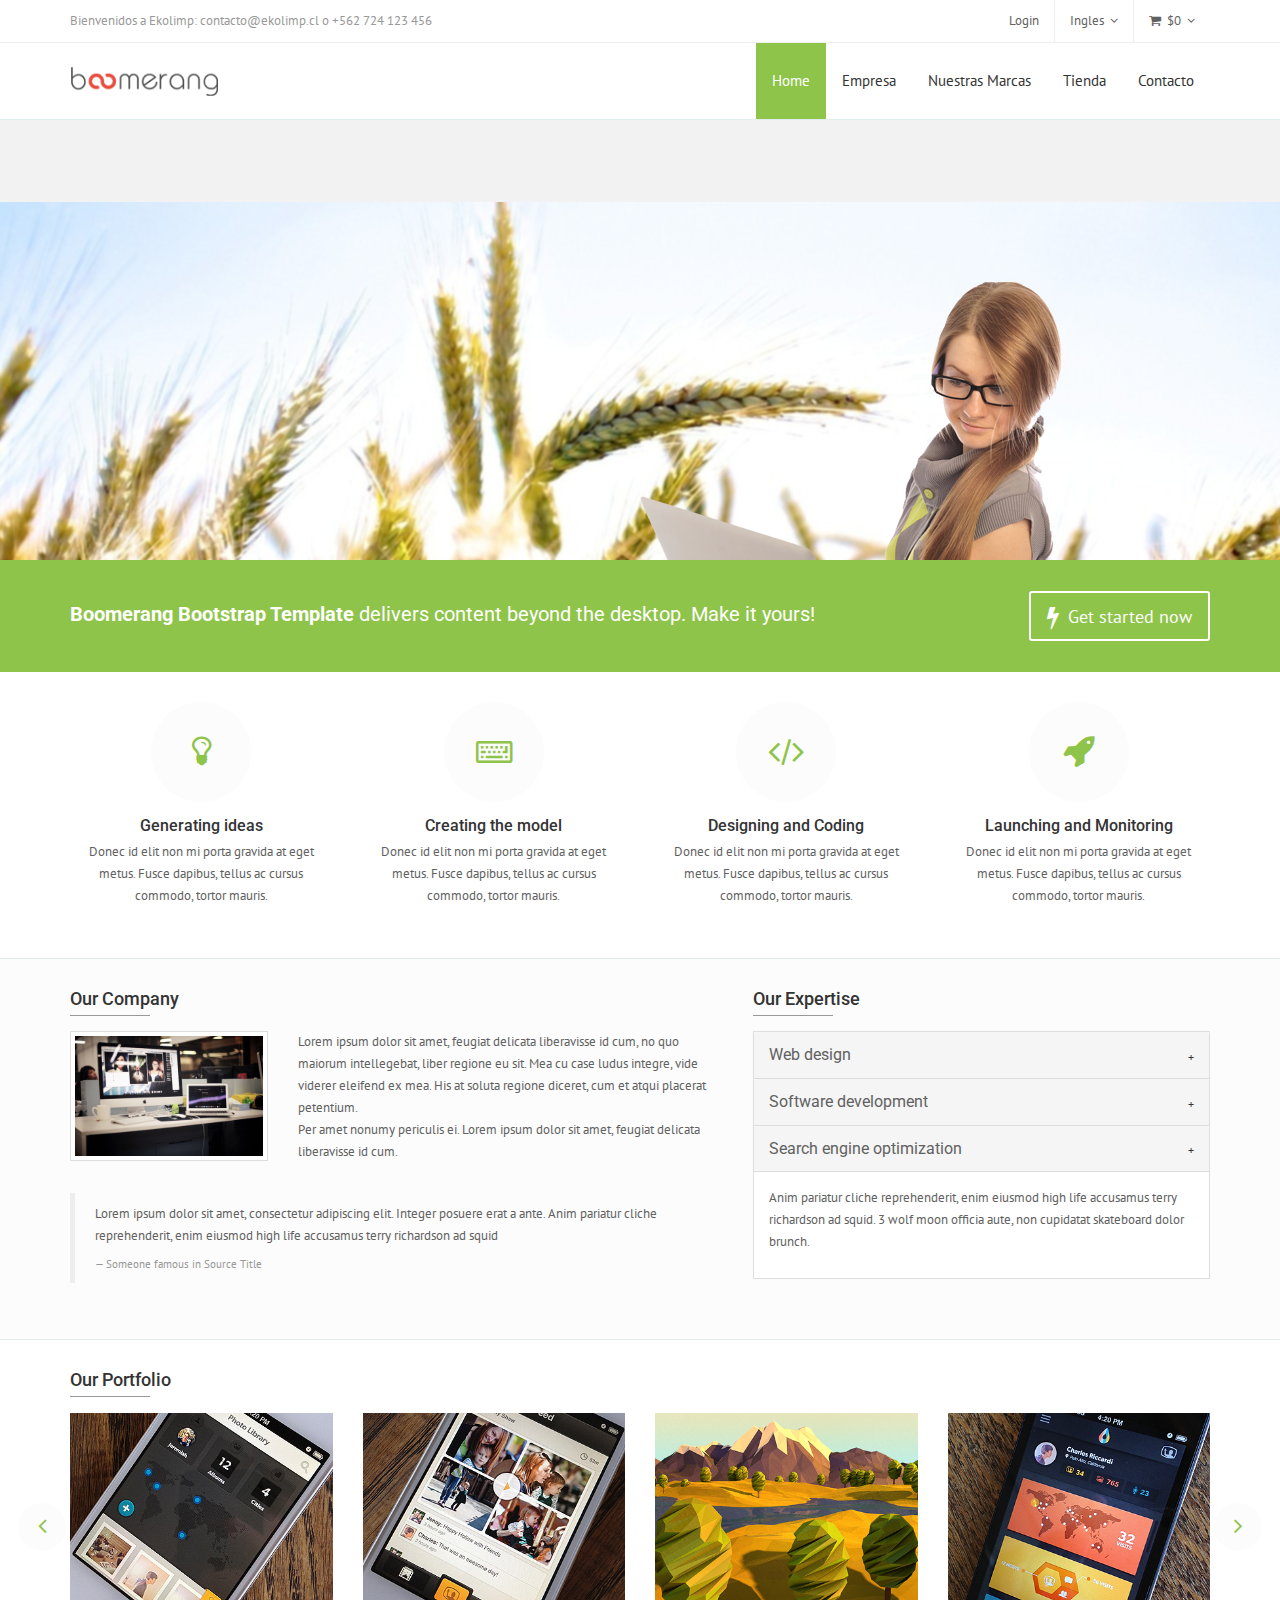
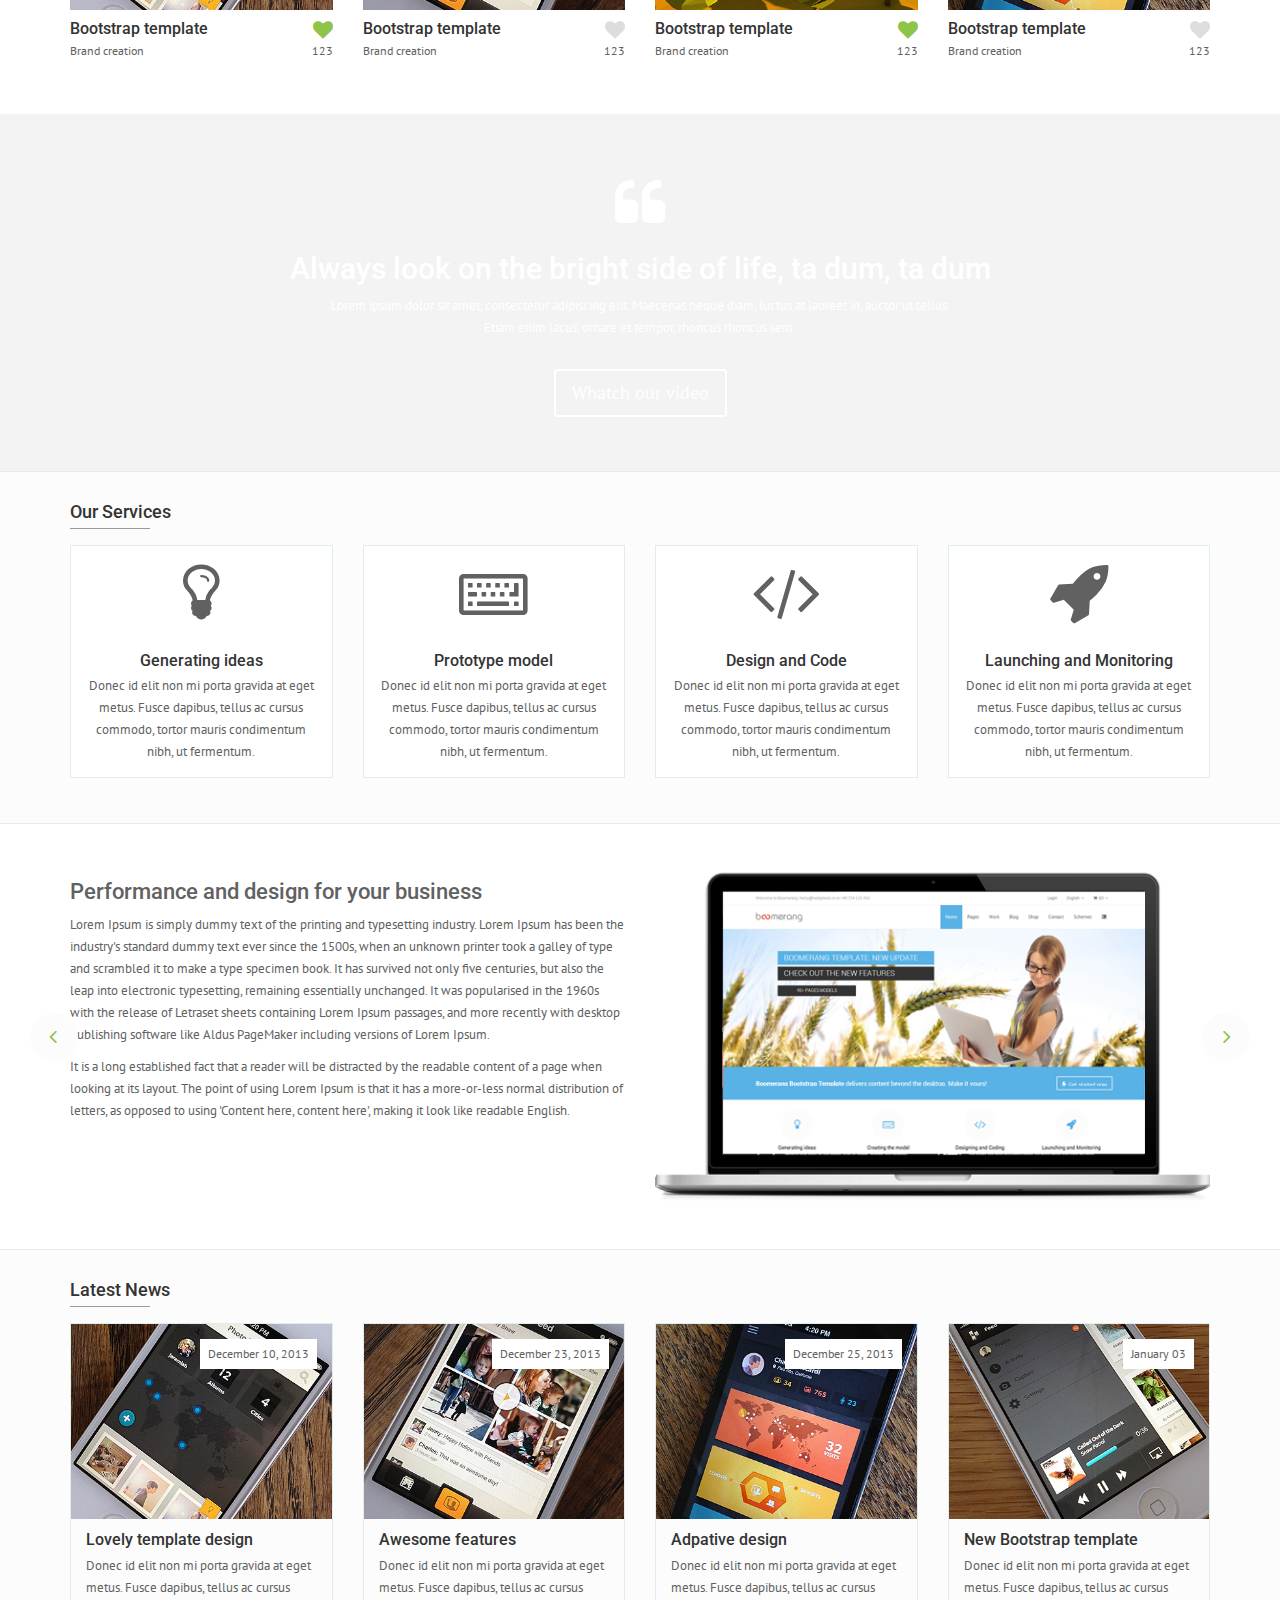
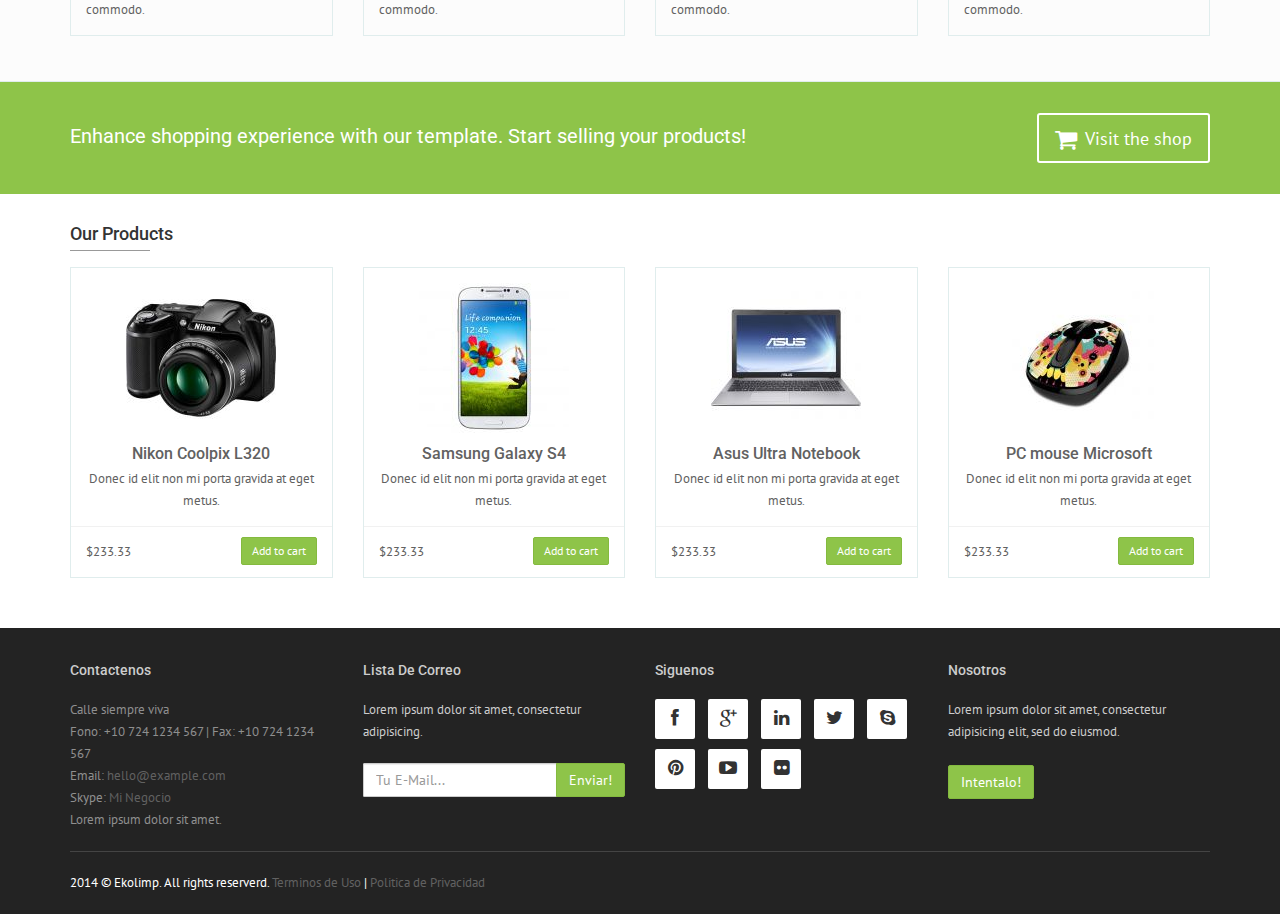
==== index.html @ 81e18686 "Correccion en la estructura de Menus" ====
<!DOCTYPE html>
<html>
<head>
	<meta charset="utf-8">
    <title>Ekolimp Chile</title>
    <meta name="viewport" content="width=device-width, initial-scale=1.0">

    <!-- Required -->
    <link href="css/global-style.css" rel="stylesheet" type="text/css" media="screen">
<link rel="icon" href="images/favicon.png" type="image/png">
<link href="assets/fraction/fractionslider.css" rel="stylesheet" type="text/css" media="screen">

</head>
<body>

<div class="wrapper">
	<div class="top-header">
	<div class="container">
        <div class="row">
            <div class="col-sm-12">
            	<span class="aux-text hidden-xs">
                    Bienvenidos a Ekolimp: contacto@ekolimp.cl o +562 724 123 456
                </span>
            	<nav class="top-header-menu">
                    <ul class="menu">
                        <li><a href="sign-in.html">Login</a></li>
                        <li class="aux-languages dropdown"><a href="#"><span class="language name">Ingles</span></a>
                            <ul id="auxLanguages" class="sub-menu">
                                <li><a href="#"><span class="language">Aleman</span></a></li>
                                <li><span class="language language-active">Ingles</span></li>
                                <li><a href="#"><span class="language">Griego</span></a></li>
                                <li><a href="#"><span class="language">Español</span></a></li>
                            </ul>
                        </li>
                        <li class="shopping-cart dropdown">
                            <a href="#" title="View your shopping cart"><i class="fa fa-shopping-cart"></i><span class="amount">&#36;0</span></a>

                            <ul class="sub-menu">
                                <li>
                                    <div class="dropdown-cart">
                                        <span class="cart-items">Tienes <strong>3</strong> elementos en tu carro</span>
                                        <table class="table table-cart">
                                            <tbody>
                                                <tr>
                                                    <th colspan="2">Producto</th>
                                                    <th class="text-center">Cantidad</th>
                                                    <th>Total</th>
                                                </tr>

                                                <tr>
                                                    <td><img src="images/prv/product-3.png" class="img-center" alt=""></td>
                                                    <td><a href="">Asus Ultra Notebook</a></td>
                                                    <td class="text-center">2</td>
                                                    <td>$600.990</td>
                                                </tr>
                                                <tr>
                                                    <td><img src="images/prv/product-2.png" class="img-center" alt=""></td>
                                                    <td><a href="">Mouse Microsoft</a></td>
                                                    <td class="text-center">3</td>
                                                    <td>$6.009</td>
                                                </tr>
                                                <tr>
                                                    <td><img src="images/prv/product-4.png" class="img-center" alt=""></td>
                                                    <td><a href="">Samsung Galaxy S4</a></td>
                                                    <td class="text-center">1</td>
                                                    <td>$3.009</td>
                                                </tr>
                                            </tbody>
                                        </table>
                                        <div class="row">
                                            <div class="col-md-6">
                                                <a href="shop-cart.html" class="btn btn-xs btn-three">Editar Carro</a>
                                            </div>
                                            <div class="col-md-6">
                                                <a href="#" class="btn btn-xs btn-two pull-right">Terminar Compra</a>
                                                <span class="clearfix"></span>
                                            </div>
                                        </div>
                                    </div>
                                </li>
                            </ul>
                        </li>
                    </ul>
				</nav>
            </div>
        </div>
    </div>
</div>

<header>
    <div class="navbar navbar-white" role="navigation">
        <div class="container">
            <div class="navbar-header">
            	<button type="button" class="navbar-toggle navbar-toggle-aside-menu">
                    <i class="fa fa-outdent icon-custom"></i>
                </button>
                <button type="button" class="navbar-toggle" data-toggle="collapse" data-target=".navbar-collapse">
                    <span class="sr-only">Toggle navigation</span>
                    <span class="icon-bar"></span>
                    <span class="icon-bar"></span>
                    <span class="icon-bar"></span>
                </button>
                <a class="navbar-brand" href="index.html">
                	<img src="images/boomerang-logo.png" alt="Boomerang Bootstrap Template Logo">
                </a>
            </div>
            <div class="navbar-collapse collapse">
                <ul class="nav navbar-nav navbar-right">
                	<li class="active">
                    	<a href="#">Home</a>
                        <!-- <ul class="dropdown-menu">
                            <li><a href="index.html">Homepage: Landing</a></li>
                            <li><a href="index2.html">Homepage: Classic</a></li>
                            <li><a href="shop-home.html">Homepage: Shop</a></li>
                        </ul> -->
                	</li>
                    <li class="dropdown">
                    	<a href="about2.html" class="dropdown-toggle" data-hover="dropdown" data-close-others="true">Empresa</a>
                        <!-- <ul class="dropdown-menu">
                            <li><a href="about.html">About us: One</a></li>
                            <li><a href="about2.html">About us: Two</a></li>
                            <li><a href="services.html">Services: One</a></li>
                            <li><a href="services2.html">Services: Two</a></li>
                            <li><a href="team.html">Team</a></li>
                            <li><a href="listings.html">Listings</a></li>
                            <li><a href="pricing.html">Pricing plans</a></li>
                            <li><a href="timeline.html">Timeline</a></li>
                            <li><a href="sign-in.html">Sign in</a></li>
                            <li><a href="sign-up.html">Sign up</a></li>
                            <li><a href="shop-account.html">Sign in/Sign up</a></li>
                            <li><a href="faq.html">FAQ</a></li>
                            <li><a href="404.html">Error 404</a></li>
                        </ul> -->
                	</li>
                    <li class="dropdown">
                    	<a href="services2.html" class="dropdown-toggle" data-hover="dropdown" data-close-others="true">Nuestras Marcas</a>
                        <!-- <ul class="dropdown-menu">
                            <li><a href="work.html">Work: Basic 3 columns</a></li>
                            <li><a href="work2.html">Work: Basic 4 columns</a></li>
                            <li><a href="work3.html">Work: With header 3 columns</a></li>
                            <li><a href="work4.html">Work: With header 4 columns</a></li>
                            <li><a href="work-project.html">Single project: Fluid</a></li>
                            <li><a href="work-project2.html">Single project: Vertical</a></li>
                        </ul> -->
                	</li>
                    <!-- <li class="dropdown">
                    	<a href="#" class="dropdown-toggle" data-toggle="dropdown" data-hover="dropdown" data-close-others="true">Blog</a>
                        <ul class="dropdown-menu">
                            <li><a href="blog-grid.html">Blog: Grid Large</a></li>
                            <li><a href="blog-grid2.html">Blog: Grid Medium</a></li>
                            <li><a href="blog-list.html">Blog: List</a></li>
                            <li><a href="blog-masonry.html">Blog: Masonry </a></li>
                            <li><a href="blog-post.html">Post: Standard</a></li>
                            <li><a href="blog-post2.html">Post: Fluid</a></li>
                        </ul>
                	</li> -->
                    <li class="dropdown">
                    	<a href="shop-home.html" class="dropdown-toggle" data-hover="dropdown" data-close-others="true">Tienda</a>
                        <!-- <ul class="dropdown-menu">
                            <li><a href="shop-home.html">Homepage</a></li>
                            <li><a href="shop-products.html">All products</a></li>
                            <li><a href="shop-product.html">Single product</a></li>
                            <li><a href="shop-cart.html">Cart</a></li>
                            <li><a href="shop-account.html">Account</a></li>
                            <li><a href="shop-profile.html">User profile</a></li>
                            <li><a href="shop-order-history.html">Order history</a></li>
                            <li><a href="shop-whishlist.html">Whishlist</a></li>
                            <li><a href="shop-invoice.html">Invoice</a></li>

                        </ul> -->
                	</li>
                    <li class="dropdown">
                    	<a href="contact.html" class="dropdown-toggle" data-hover="dropdown" data-close-others="true">Contacto</a>
                        <!-- <ul class="dropdown-menu">
                            <li><a href="contact.html">Contact: Fluid</a></li>
                            <li><a href="contact2.html">Contact: Compact</a></li>
                        </ul> -->
                	</li>
                    <li class="dropdown hide" style="z-index:500;">
                    	<a href="#" class="dropdown-toggle dropdown-form-toggle" data-toggle="dropdown"><i class="fa fa-search"></i></a>
                        <ul class="dropdown-menu dropdown-menu-user">
                            <li id="dropdownForm">
                            	<div class="dropdown-form">
                                	<form role="form" class="p-15">
                                        <div class="form-group">
                                        	<input type="search" class="form-control" id="email" placeholder="Enter email">
                                        </div>
                                    </form>
                                </div>
                            </li>
                        </ul>
                	</li>
                </ul>
            </div><!--/.nav-collapse -->
        </div>
    </div>
</header>
    <section class="slider-wrapper">
        <div class="responisve-container">
            <div class="slider">
                <div class="fs_loader"></div>

                <div class="slide slide-light">
                    <img src="images/carousel/carousel-img-3.png" alt="" height="440" data-position="0,-460" data-in="bottom" data-delay="200" data-out="top">
                    <img src="images/prv/human-img-3.png" alt="" data-position="20, 500" data-in="bottom" data-delay="400" data-out="bottom">

                    <p class="claim bg-2" data-position="70,0" data-in="top" data-step="1" data-out="bottom" data-time="1000" data-delay="100">
                        Boomerang Template. New update
                    </p>
                    <p class="claim dark" data-position="120,0" data-in="top" data-step="1" data-out="bottom" data-time="3500" data-delay="250">
                        Check out the new features
                    </p>

                    <p class="teaser dark small" data-position="180,0" data-in="left" data-step="2" data-time="1500" data-delay="100">
                        New colors available
                    </p>
                    <p class="teaser dark small" data-position="180,0" data-in="left" data-step="2" data-special="cycle" data-time="3100" data-delay="1600">
                        45+ pages models
                    </p>
                    <p class="teaser dark small" data-position="180,0" data-in="left" data-step="2" data-special="cycle" data-time="5000" data-delay="3000">
                        Enhanced shopping style
                    </p>
                    <p class="teaser dark small" data-position="180,0" data-in="left" data-step="2" data-special="cycle" data-time="7000" data-delay="5000">
                        Optional sidebar menu
                    </p>
                    <p class="teaser dark small" data-position="180,0" data-in="left" data-step="2" data-special="cycle" data-time="9000" data-delay="7500">
                        Optional header style
                    </p>
                </div>
                <div class="slide">
                    <img src="images/carousel/carousel-img-2.png" alt="" height="440" data-position="0,-460" data-in="left" data-delay="200" data-out="right">
                    <img src="images/slider/ipad.png" alt="" data-step="1" data-position="40, 600" data-in="bottom" data-delay="300" data-out="fade">
                    <img src="images/slider/iphone.png" alt="" data-step="1" data-position="40,900" data-in="left" data-delay="500" data-out="fade">
                     <p class="claim light" data-position="70,0" data-in="top" data-step="2" data-out="top" data-delay="100">
                        Now. Faster. Stronger
                    </p>
                    <p class="teaser dark small" data-position="130,0" data-in="bottom" data-step="2" data-delay="300">
                        Fresh and adaptive design
                    </p>
                    <p class="teaser dark small" data-position="175,0" data-in="bottom" data-step="2" data-delay="600">
                        Complete features
                    </p>
                    <p class="teaser dark small" data-position="225,0" data-in="bottom" data-step="2" data-delay="1100">
                        Easy to customize
                    </p>
                    <p class="teaser dark small" data-position="275,0" data-in="bottom" data-step="2" data-delay="1600">
                        Easier to achieve your goals
                    </p>
                    <p class="teaser dark small" data-position="325,0" data-in="bottom" data-step="2" data-delay="2100">
                        Fully UPDATED
                    </p>
                </div>
                <div class="slide">
                    <img src="images/carousel/carousel-img-7.png" alt="" height="440" data-position="0,-460" data-in="right" data-delay="100" data-out="left">
                    <div class="video" data-position="80,0" data-in="top" data-delay="400" data-out="easeOutBounce">
                        <iframe src="//player.vimeo.com/video/78468485?title=0&amp;byline=0&amp;portrait=0" height="360"></iframe>
                    </div>
                    <p class="claim light" data-position="80,550" data-in="top" data-out="top" data-delay="1000">
                        Implementing videos is easy
                    </p>
                    <p class="teaser no-padding" style="color:#FFF ;" data-position="140,550" data-step="1" data-in="bottom" data-delay="2000">
                        Media support for Vimeo, Youtube and much more
                    </p>
                    <p class="text small no-padding" style="color:#FFF;" data-position="190,550" data-in="bottom" data-step="1" data-delay="3000">
                        Lorem ipsum dolor sit amet, eum cu sint dolores, dicat possit malorum at sit, ut natum assentior mea. Mel congue malorum te, eu cum blandit salutatus comprehensam, atqui causae ancillae cum ei. His eu ignota praesent democritum.
                        <br>
                        <a href="#" class="btn btn-one">Read more</a>
                    </p>
                </div>
            </div>
        </div>
    </section>

    <section class="slice bg-2 p-15">
        <div class="cta-wr">
            <div class="container">
                <div class="row">
                    <div class="col-md-8">
                        <h1>
                            <strong>Boomerang Bootstrap Template</strong> delivers content beyond the desktop. Make it yours!
                        </h1>
                    </div>
                    <div class="col-md-4">
                        <a class="btn btn-one btn-lg pull-right" title="" href="" target="blank">
                        <i class="fa fa-bolt"></i> Get started now
                        </a>
                    </div>
                </div>
            </div>
        </div>
    </section>

    <section class="slice">
        <div class="w-section inverse">
            <div class="container">
                <div class="row">
                    <div class="col-lg-3 col-md-6 col-sm-6">
                        <div class="w-box w-box-inverse">
                            <div class="thmb-img">
                                <i class="fa fa-lightbulb-o"></i>
                            </div>

                            <h2>Generating ideas</h2>
                            <p class="text-center">Donec id elit non mi porta gravida at eget metus. Fusce dapibus, tellus ac cursus commodo, tortor mauris.</p>
                        </div>
                    </div>

                    <div class="col-lg-3 col-md-6 col-sm-6">
                        <div class="w-box w-box-inverse">
                            <div class="thmb-img">
                                <i class="fa fa-keyboard-o"></i>
                            </div>

                            <h2>Creating the model</h2>
                            <p class="text-center">Donec id elit non mi porta gravida at eget metus. Fusce dapibus, tellus ac cursus commodo, tortor mauris.</p>
                        </div>
                    </div>

                    <div class="col-lg-3 col-md-6 col-sm-6">
                        <div class="w-box w-box-inverse">
                            <div class="thmb-img">
                                <i class="fa fa-code"></i>
                            </div>

                            <h2>Designing and Coding</h2>
                            <p class="text-center">Donec id elit non mi porta gravida at eget metus. Fusce dapibus, tellus ac cursus commodo, tortor mauris.</p>
                        </div>
                    </div>

                    <div class="col-lg-3 col-md-6 col-sm-6">
                        <div class="w-box w-box-inverse">
                            <div class="thmb-img">
                                <i class="fa fa-rocket"></i>
                            </div>

                            <h2>Launching and Monitoring</h2>
                            <p class="text-center">Donec id elit non mi porta gravida at eget metus. Fusce dapibus, tellus ac cursus commodo, tortor mauris.</p>
                        </div>
                    </div>

                </div>
            </div>
        </div>
    </section>

    <section class="slice bg-5">
        <div class="w-section inverse">
            <div class="container">
                <div class="row">
                    <div class="col-md-7">
                        <h3 class="section-title"><span>Our company</span></h3>
                        <div class="row">
                            <div class="col-md-4">
                                <img src="images/prv/col-img-4.jpg" alt="" class="img-responsive img-thumbnail">
                            </div>
                            <div class="col-md-8">
                                <p>
                                Lorem ipsum dolor sit amet, feugiat delicata liberavisse id cum, no quo maiorum intellegebat, liber regione eu sit. Mea cu case ludus integre, vide viderer eleifend ex mea. His at soluta regione diceret, cum et atqui placerat petentium.
                                <br>
                                Per amet nonumy periculis ei. Lorem ipsum dolor sit amet, feugiat delicata liberavisse id cum.
                                </p>
                            </div>
                        </div>
                        <blockquote class="blockquote-1">
                            <p>Lorem ipsum dolor sit amet, consectetur adipiscing elit. Integer posuere erat a ante. Anim pariatur cliche reprehenderit, enim eiusmod high life accusamus terry richardson ad squid</p>
                            <small>Someone famous in <cite title="Source Title">Source Title</cite></small>
                        </blockquote>
                    </div>
                    <div class="col-md-5">
                        <h3 class="section-title">Our expertise</h3>
                        <div class="widget">
                            <div class="panel-group" id="accordion">
                                <div class="panel panel-default">
                                  <div class="panel-heading">
                                    <h4 class="panel-title">
                                      <a data-toggle="collapse" data-parent="#accordion" href="#collapseOne" class="collapsed">
                                        Web design
                                      </a>
                                    </h4>
                                  </div>
                                  <div id="collapseOne" class="panel-collapse collapse" style="height: 0px;">
                                    <div class="panel-body">
                                    <p>
                                      Anim pariatur cliche reprehenderit, enim eiusmod high life accusamus terry richardson ad squid. 3 wolf moon officia aute, non cupidatat skateboard dolor brunch. Food truck quinoa nesciunt laborum eiusmod. Brunch 3 wolf moon tempor, sunt aliqua put a bird on it squid single-origin coffee nulla assumenda shoreditch et. Nihil anim keffiyeh helvetica, craft beer labore wes anderson cred nesciunt sapiente ea proident. Ad vegan excepteur butcher vice lomo.
                                    </p>
                                    </div>
                                  </div>
                                </div>
                                <div class="panel panel-default">
                                  <div class="panel-heading">
                                    <h4 class="panel-title">
                                      <a data-toggle="collapse" data-parent="#accordion" href="#collapseTwo" class="collapsed">
                                        Software development
                                      </a>
                                    </h4>
                                  </div>
                                  <div id="collapseTwo" class="panel-collapse collapse" style="height: 0px;">
                                    <div class="panel-body">
                                      <p>
                                      Anim pariatur cliche reprehenderit, enim eiusmod high life accusamus terry richardson ad squid. 3 wolf moon officia aute, non cupidatat skateboard dolor brunch. Food truck quinoa nesciunt laborum eiusmod. Brunch 3 wolf moon tempor, sunt aliqua put a bird on it squid single-origin coffee nulla assumenda shoreditch et. Nihil anim keffiyeh helvetica, craft beer labore wes anderson cred nesciunt sapiente ea proident. Ad vegan excepteur butcher vice lomo.
                                    </p>
                                    </div>
                                  </div>
                                </div>
                                <div class="panel panel-default">
                                  <div class="panel-heading">
                                    <h4 class="panel-title">
                                      <a data-toggle="collapse" data-parent="#accordion" href="#collapseThree" class="">
                                        Search engine optimization
                                      </a>
                                    </h4>
                                  </div>
                                  <div id="collapseThree" class="panel-collapse in" style="height: auto;">
                                    <div class="panel-body">
                                      <p>
                                      Anim pariatur cliche reprehenderit, enim eiusmod high life accusamus terry richardson ad squid. 3 wolf moon officia aute, non cupidatat skateboard dolor brunch.
                                    </p>
                                    </div>
                                  </div>
                                </div>
                              </div>
                        </div>

                    </div>
                </div>
            </div>
        </div>
    </section>

    <section class="slice relative animate-hover-slide bg-3">
        <div class="w-section inverse">
            <div class="container">
                <h3 class="section-title">Our portfolio</h3>

                <div id="carouselWork" class="carousel-3 slide animate-hover-slide">
                    <div class="carousel-nav">
                        <a data-slide="prev" class="left" href="#carouselWork"><i class="fa fa-angle-left"></i></a>
                        <a data-slide="next" class="right" href="#carouselWork"><i class="fa fa-angle-right"></i></a>
                    </div>

                    <!-- Wrapper for slides -->
                    <div class="carousel-inner">
                        <div class="item active">
                            <div class="row">
                                <div class="col-md-3">
                                    <div class="w-box inverse">
                                        <div class="figure">
                                            <img alt="" src="images/prv/wk-img-1.jpg" class="img-responsive">
                                            <div class="figcaption bg-2"></div>
                                            <div class="figcaption-btn">
                                                <a href="../images/prv/wk-img-1.jpg" class="btn btn-xs btn-one theater"><i class="fa fa-plus-circle"></i> Zoom</a>
                                                <a href="#" class="btn btn-xs btn-one"><i class="fa fa-link"></i> View</a>
                                            </div>
                                        </div>
                                        <div class="row">
                                            <div class="col-xs-9">
                                                <h2>Bootstrap template</h2>
                                                <small>Brand creation</small>
                                            </div>
                                            <div class="col-xs-3">
                                                <div class="like-button">
                                                    <span class="button liked">
                                                        <i class="fa fa-heart"></i>
                                                    </span>
                                                    <span class="count"><small>123</small></span>
                                                </div>
                                            </div>
                                        </div>
                                    </div>
                                </div>
                                <div class="col-md-3">
                                    <div class="w-box inverse">
                                        <div class="figure">
                                            <img alt="" src="images/prv/wk-img-2.jpg" class="img-responsive">
                                            <div class="figcaption bg-2"></div>
                                            <div class="figcaption-btn">
                                                <a href="../images/prv/wk-img-2.jpg" class="btn btn-xs btn-one theater"><i class="fa fa-plus-circle"></i> Zoom</a>
                                                <a href="#" class="btn btn-xs btn-one"><i class="fa fa-link"></i> View</a>
                                            </div>
                                        </div>
                                        <div class="row">
                                            <div class="col-xs-9">
                                                <h2>Bootstrap template</h2>
                                                <small>Brand creation</small>
                                            </div>
                                            <div class="col-xs-3">
                                                <div class="like-button">
                                                    <span class="button">
                                                        <i class="fa fa-heart"></i>
                                                    </span>
                                                    <span class="count"><small>123</small></span>
                                                </div>
                                            </div>
                                        </div>
                                    </div>
                                </div>
                                <div class="col-md-3">
                                    <div class="w-box inverse">
                                        <div class="figure">
                                            <img alt="" src="images/prv/wk-img-3.jpg" class="img-responsive">
                                            <div class="figcaption bg-2"></div>
                                            <div class="figcaption-btn">
                                                <a href="../images/prv/wk-img-3.jpg" class="btn btn-xs btn-one theater"><i class="fa fa-plus-circle"></i> Zoom</a>
                                                <a href="#" class="btn btn-xs btn-one"><i class="fa fa-link"></i> View</a>
                                            </div>
                                        </div>
                                        <div class="row">
                                            <div class="col-xs-9">
                                                <h2>Bootstrap template</h2>
                                                <small>Brand creation</small>
                                            </div>
                                            <div class="col-xs-3">
                                                <div class="like-button">
                                                    <span class="button liked">
                                                        <i class="fa fa-heart"></i>
                                                    </span>
                                                    <span class="count"><small>123</small></span>
                                                </div>
                                            </div>
                                        </div>
                                    </div>
                                </div>
                                <div class="col-md-3">
                                    <div class="w-box inverse">
                                        <div class="figure">
                                            <img alt="" src="images/prv/wk-img-4.jpg" class="img-responsive">
                                            <div class="figcaption bg-2"></div>
                                            <div class="figcaption-btn">
                                                <a href="../images/prv/wk-img-4.jpg" class="btn btn-xs btn-one theater"><i class="fa fa-plus-circle"></i> Zoom</a>
                                                <a href="#" class="btn btn-xs btn-one"><i class="fa fa-link"></i> View</a>
                                            </div>
                                        </div>
                                        <div class="row">
                                            <div class="col-xs-9">
                                                <h2>Bootstrap template</h2>
                                                <small>Brand creation</small>
                                            </div>
                                            <div class="col-xs-3">
                                                <div class="like-button">
                                                    <span class="button">
                                                        <i class="fa fa-heart"></i>
                                                    </span>
                                                    <span class="count"><small>123</small></span>
                                                </div>
                                            </div>
                                        </div>
                                    </div>
                                </div>
                            </div>
                        </div>
                        <div class="item">
                            <div class="row">
                                <div class="col-md-3">
                                    <div class="w-box inverse">
                                        <div class="figure">
                                            <img alt="" src="images/prv/wk-img-5.jpg" class="img-responsive">
                                            <div class="figcaption bg-2"></div>
                                            <div class="figcaption-btn">
                                                <a href="../images/prv/wk-img-5.jpg" class="btn btn-xs btn-one theater"><i class="fa fa-plus-circle"></i> Zoom</a>
                                                <a href="#" class="btn btn-xs btn-one"><i class="fa fa-link"></i> View</a>
                                            </div>
                                        </div>
                                        <div class="row">
                                            <div class="col-xs-9">
                                                <h2>Bootstrap template</h2>
                                                <small>Brand creation</small>
                                            </div>
                                            <div class="col-xs-3">
                                                <div class="like-button">
                                                    <span class="button">
                                                        <i class="fa fa-heart"></i>
                                                    </span>
                                                    <span class="count"><small>123</small></span>
                                                </div>
                                            </div>
                                        </div>
                                    </div>
                                </div>
                                <div class="col-md-3">
                                    <div class="w-box inverse">
                                        <div class="figure">
                                            <img alt="" src="images/prv/wk-img-6.jpg" class="img-responsive">
                                            <div class="figcaption bg-2"></div>
                                            <div class="figcaption-btn">
                                                <a href="../images/prv/wk-img-6.jpg" class="btn btn-xs btn-one theater"><i class="fa fa-plus-circle"></i> Zoom</a>
                                                <a href="#" class="btn btn-xs btn-one"><i class="fa fa-link"></i> View</a>
                                            </div>
                                        </div>
                                        <div class="row">
                                            <div class="col-xs-9">
                                                <h2>Bootstrap template</h2>
                                                <small>Brand creation</small>
                                            </div>
                                            <div class="col-xs-3">
                                                <div class="like-button">
                                                    <span class="button">
                                                        <i class="fa fa-heart"></i>
                                                    </span>
                                                    <span class="count"><small>123</small></span>
                                                </div>
                                            </div>
                                        </div>
                                    </div>
                                </div>
                                <div class="col-md-3">
                                    <div class="w-box inverse">
                                        <div class="figure">
                                            <img alt="" src="images/prv/wk-img-7.jpg" class="img-responsive">
                                            <div class="figcaption bg-2"></div>
                                            <div class="figcaption-btn">
                                                <a href="../images/prv/wk-img-7.jpg" class="btn btn-xs btn-one theater"><i class="fa fa-plus-circle"></i> Zoom</a>
                                                <a href="#" class="btn btn-xs btn-one"><i class="fa fa-link"></i> View</a>
                                            </div>
                                        </div>
                                        <div class="row">
                                            <div class="col-xs-9">
                                                <h2>Bootstrap template</h2>
                                                <small>Brand creation</small>
                                            </div>
                                            <div class="col-xs-3">
                                                <div class="like-button">
                                                    <span class="button">
                                                        <i class="fa fa-heart"></i>
                                                    </span>
                                                    <span class="count"><small>123</small></span>
                                                </div>
                                            </div>
                                        </div>
                                    </div>
                                </div>
                                <div class="col-md-3">
                                    <div class="w-box inverse">
                                        <div class="figure">
                                            <img alt="" src="images/prv/wk-img-8.jpg" class="img-responsive">
                                            <div class="figcaption bg-2"></div>
                                            <div class="figcaption-btn">
                                                <a href="../images/prv/wk-img-8.jpg" class="btn btn-xs btn-one theater"><i class="fa fa-plus-circle"></i> Zoom</a>
                                                <a href="#" class="btn btn-xs btn-one"><i class="fa fa-link"></i> View</a>
                                            </div>
                                        </div>
                                        <div class="row">
                                            <div class="col-xs-9">
                                                <h2>Bootstrap template</h2>
                                                <small>Brand creation</small>
                                            </div>
                                            <div class="col-xs-3">
                                                <div class="like-button">
                                                    <span class="button">
                                                        <i class="fa fa-heart"></i>
                                                    </span>
                                                    <span class="count"><small>123</small></span>
                                                </div>
                                            </div>
                                        </div>
                                    </div>
                                </div>
                            </div>
                        </div>

                    </div>
                </div>

            </div>
        </div>
    </section>

    <section class="slice bg-banner-1">
        <div class="w-section inverse">
            <div class="container">
                <div class="row">
                    <div class="col-md-12">
                        <div class="text-center">
                            <h4><i class="fa fa-quote-left fa-3x"></i></h4>
                            <h2>Always look on the bright side of life, ta dum, ta dum</h2>
                            <p>
                                Lorem ipsum dolor sit amet, consectetur adipiscing elit. Maecenas neque diam, luctus at laoreet in, auctor ut tellus.
                                <br>
                                Etiam enim lacus, ornare et tempor, rhoncus rhoncus sem.
                            </p>
                            <span class="clearfix"></span>

                            <div class="text-center">
                                <a href="http://player.vimeo.com/video/22290612" class="btn btn-lg btn-one mt-20 ext-source">Whatch our video</a>
                            </div>
                        </div>
                    </div>
                </div>
            </div>
        </div>
    </section>

    <section class="slice bg-5">
        <div class="w-section inverse">
            <div class="container">
                <h3 class="section-title">Our services</h3>
                <div class="row">
                    <div class="col-lg-3 col-md-6">
                        <div class="w-box white">
                            <div class="thmb-img">
                                <i class="fa fa-lightbulb-o"></i>
                            </div>

                            <h2>Generating ideas</h2>
                            <p class="text-center">Donec id elit non mi porta gravida at eget metus. Fusce dapibus, tellus ac cursus commodo, tortor mauris condimentum nibh, ut fermentum. </p>
                        </div>
                    </div>

                    <div class="col-lg-3 col-md-6">
                        <div class="w-box white">
                            <div class="thmb-img">
                                <i class="fa fa-keyboard-o"></i>
                            </div>

                            <h2>Prototype model</h2>
                            <p class="text-center">Donec id elit non mi porta gravida at eget metus. Fusce dapibus, tellus ac cursus commodo, tortor mauris condimentum nibh, ut fermentum. </p>
                        </div>
                    </div>

                    <div class="col-lg-3 col-md-6">
                        <div class="w-box white">
                            <div class="thmb-img">
                                <i class="fa fa-code"></i>
                            </div>

                            <h2>Design and Code</h2>
                            <p class="text-center">Donec id elit non mi porta gravida at eget metus. Fusce dapibus, tellus ac cursus commodo, tortor mauris condimentum nibh, ut fermentum. </p>
                        </div>
                    </div>

                    <div class="col-lg-3 col-md-6">
                        <div class="w-box white">
                            <div class="thmb-img">
                                <i class="fa fa-rocket"></i>
                            </div>

                            <h2>Launching and Monitoring</h2>
                            <p class="text-center">Donec id elit non mi porta gravida at eget metus. Fusce dapibus, tellus ac cursus commodo, tortor mauris condimentum nibh, ut fermentum. </p>
                        </div>
                    </div>

                </div>
            </div>
        </div>
    </section>

    <section id="companyCarousel" class="carousel carousel-2 slide bg-3" data-ride="carousel">
        <div class="carousel-inner">
            <div class="item active">
                <div class="container">
                    <div class="row">
                        <div class="col-md-6">
                            <h2>Performance and design for your business</h2>
                            <p>Lorem Ipsum is simply dummy text of the printing and typesetting industry. Lorem Ipsum has been the industry's standard dummy text ever since the 1500s, when an unknown printer took a galley of type and scrambled it to make a type specimen book. It has survived not only five centuries, but also the leap into electronic typesetting, remaining essentially unchanged. It was popularised in the 1960s with the release of Letraset sheets containing Lorem Ipsum passages, and more recently with desktop publishing software like Aldus PageMaker including versions of Lorem Ipsum.
                            </p>
                            <p>It is a long established fact that a reader will be distracted by the readable content of a page when looking at its layout. The point of using Lorem Ipsum is that it has a more-or-less normal distribution of letters, as opposed to using 'Content here, content here', making it look like readable English.
                            </p>
                        </div>
                        <div class="col-md-6">
                            <img src="images/prv/device-3.png" class="img-responsive" alt="">
                        </div>
                    </div>
                </div>
            </div>

            <div class="item">
                <div class="container">
                    <div class="row">
                        <div class="col-md-6">
                            <h2>Complete features at your hand</h2>
                            <p>Lorem Ipsum is simply dummy text of the printing and typesetting industry. Lorem Ipsum has been the industry's standard dummy text ever since the 1500s, when an unknown printer took a galley of type and scrambled it to make a type specimen book. It has survived not only five centuries, but also the leap into electronic typesetting, remaining essentially unchanged. It was popularised in the 1960s with the release of Letraset sheets containing Lorem Ipsum passages, and more recently with desktop publishing software like Aldus PageMaker including versions of Lorem Ipsum.
                            </p>
                            <p>It is a long established fact that a reader will be distracted by the readable content of a page when looking at its layout. The point of using Lorem Ipsum is that it has a more-or-less normal distribution of letters, as opposed to using 'Content here, content here', making it look like readable English.
                            </p>
                        </div>
                        <div class="col-md-6">
                            <img src="images/prv/device-4.png" class="img-responsive" alt="">
                        </div>
                    </div>
                </div>
            </div>
        </div>
        <a class="left carousel-control" href="#companyCarousel" data-slide="prev">
            <i class="fa fa-angle-left"></i>
        </a>
        <a class="right carousel-control" href="#companyCarousel" data-slide="next">
            <i class="fa fa-angle-right"></i>
        </a>
    </section>

    <section class="slice animate-hover-slide bg-5">
        <div class="w-section inverse">
            <div class="container">
                <h3 class="section-title">Latest news</h3>
                <div class="row">
                    <div class="col-md-3">
                        <div class="w-box">
                            <div class="figure">
                                <img alt="" src="images/prv/wk-img-1.jpg" class="img-responsive">
                                <span class="date-over small"><strong>December 10, 2013</strong></span>
                                <div class="figcaption bg-2"></div>
                                <div class="figcaption-btn">
                                    <a href="../images/prv/col-img-1.jpg" class="btn btn-xs btn-one theater"><i class="fa fa-plus-circle"></i> Zoom</a>
                                    <a href="#" class="btn btn-xs btn-one"><i class="fa fa-link"></i> View</a>
                                </div>
                            </div>
                            <h2>Lovely template design</h2>
                            <p>
                            Donec id elit non mi porta gravida at eget metus. Fusce dapibus, tellus ac cursus commodo.
                            </p>
                        </div>
                    </div>

                    <div class="col-md-3">
                        <div class="w-box">
                            <div class="figure">
                                <img alt="" src="images/prv/wk-img-2.jpg" class="img-responsive">
                                <span class="date-over small"><strong>December 23, 2013</strong></span>
                                <div class="figcaption bg-2"></div>
                                <div class="figcaption-btn">
                                    <a href="../images/prv/col-img-2.jpg" class="btn btn-xs btn-one theater"><i class="fa fa-plus-circle"></i> Zoom</a>
                                    <a href="#" class="btn btn-xs btn-one"><i class="fa fa-link"></i> View</a>
                                </div>
                            </div>
                            <h2>Awesome features</h2>
                            <p>
                            Donec id elit non mi porta gravida at eget metus. Fusce dapibus, tellus ac cursus commodo.
                            </p>
                        </div>
                    </div>

                    <div class="col-md-3">
                        <div class="w-box">
                            <div class="figure">
                                <img alt="" src="images/prv/wk-img-4.jpg" class="img-responsive">
                                <span class="date-over small"><strong>December 25, 2013</strong></span>
                                <div class="figcaption bg-2"></div>
                                <div class="figcaption-btn">
                                    <a href="../images/prv/col-img-3.jpg" class="btn btn-xs btn-one theater"><i class="fa fa-plus-circle"></i> Zoom</a>
                                    <a href="#" class="btn btn-xs btn-one"><i class="fa fa-link"></i> View</a>
                                </div>
                            </div>
                            <h2>Adpative design</h2>
                            <p>
                            Donec id elit non mi porta gravida at eget metus. Fusce dapibus, tellus ac cursus commodo.
                            </p>
                        </div>
                    </div>

                    <div class="col-md-3">
                        <div class="w-box">
                            <div class="figure">
                                <img alt="" src="images/prv/wk-img-5.jpg" class="img-responsive">
                                <span class="date-over small"><strong>January 03</strong></span>
                                <div class="figcaption bg-2"></div>
                                <div class="figcaption-btn">
                                    <a href="../images/prv/col-img-4.jpg" class="btn btn-xs btn-one theater"><i class="fa fa-plus-circle"></i> Zoom</a>
                                    <a href="#" class="btn btn-xs btn-one"><i class="fa fa-link"></i> View</a>
                                </div>
                            </div>
                            <h2>New Bootstrap template</h2>
                            <p>
                            Donec id elit non mi porta gravida at eget metus. Fusce dapibus, tellus ac cursus commodo.
                            </p>
                        </div>
                    </div>

                </div>
            </div>
        </div>
    </section>

    <section class="slice bg-2 p-15">
        <div class="cta-wr">
            <div class="container">
                <div class="row">
                    <div class="col-md-9">
                        <h1>
                            Enhance shopping experience with our template. Start selling your products!
                        </h1>
                    </div>
                    <div class="col-md-3">
                        <a class="btn btn-one btn-lg pull-right" title="" href="" target="blank">
                        <i class="fa fa-shopping-cart"></i> Visit the shop
                        </a>
                    </div>
                </div>
            </div>
        </div>
    </section>

    <section class="slice bg-3">
        <div class="w-section inverse">
            <div class="container">
                <h3 class="section-title">Our products</h3>
                <div class="row">
                    <div class="col-md-3">
                        <div class="w-box product">
                            <figure>
                                <img alt="" src="images/prv/product-1.jpg" class="img-responsive img-center">
                            </figure>
                            <h2><a href="">Nikon Coolpix L320</a></h2>
                            <p>
                            Donec id elit non mi porta gravida at eget metus.
                            </p>
                            <div class="w-footer">
                                <span class="price pull-left">$233.33</span>
                                <a href="#" class="btn btn-xs btn-two pull-right">Add to cart</a>
                            </div>
                        </div>
                    </div>

                    <div class="col-md-3">
                        <div class="w-box product">
                            <figure>
                                <img alt="" src="images/prv/product-2.jpg" class="img-responsive img-center">
                            </figure>
                            <h2><a href="">Samsung Galaxy S4</a></h2>
                            <p>
                            Donec id elit non mi porta gravida at eget metus.
                            </p>
                            <div class="w-footer">
                                <span class="price pull-left">$233.33</span>
                                <a href="#" class="btn btn-xs btn-two pull-right">Add to cart</a>
                            </div>
                        </div>
                    </div>

                    <div class="col-md-3">
                        <div class="w-box product">
                            <figure>
                                <img alt="" src="images/prv/product-3.jpg" class="img-responsive img-center">
                            </figure>
                            <h2><a href="">Asus Ultra Notebook</a></h2>
                            <p>
                            Donec id elit non mi porta gravida at eget metus.
                            </p>
                            <div class="w-footer">
                                <span class="price pull-left">$233.33</span>
                                <a href="#" class="btn btn-xs btn-two pull-right">Add to cart</a>
                            </div>
                        </div>
                    </div>

                    <div class="col-md-3">
                        <div class="w-box product">
                            <figure>
                                <img alt="" src="images/prv/product-4.jpg" class="img-responsive img-center">
                            </figure>
                            <h2><a href="">PC mouse Microsoft</a></h2>
                            <p>
                            Donec id elit non mi porta gravida at eget metus.
                            </p>
                            <div class="w-footer">
                                <span class="price pull-left">$233.33</span>
                                <a href="#" class="btn btn-xs btn-two pull-right">Add to cart</a>
                            </div>
                        </div>
                    </div>

                </div>
            </div>
        </div>
    </section>

        <footer>
    <div class="container">
        <div class="row">
            <div class="col-md-3">
            	<div class="col">
                   <h4>Contactenos</h4>
                   <ul>
                        <li>Calle siempre viva</li>
                        <li>Fono: +10 724 1234 567 | Fax: +10 724 1234 567 </li>
                        <li>Email: <a href="mailto:hola@ejemplo.com" title="Email Us">hello@example.com</a></li>
                        <li>Skype: <a href="skype:test?call" title="Skype us">Mi Negocio</a></li>
                        <li>Lorem ipsum dolor sit amet.</li>
                    </ul>
                 </div>
            </div>

            <div class="col-md-3">
            	<div class="col">
                    <h4>Lista de Correo</h4>
                    <p>Lorem ipsum dolor sit amet, consectetur adipisicing.</p>
                    <form class="form-inline">
                        <div class="input-group">
                            <input type="text" class="form-control" placeholder="Tu E-Mail..." />
                            <span class="input-group-btn">
                                <button class="btn btn-two" type="button">Enviar!</button>
                            </span>
                        </div>
                    </form>
                </div>
            </div>

            <div class="col-md-3">
            	<div class="col col-social-icons">
                    <h4>Siguenos</h4>
                    <a href="#"><i class="fa fa-facebook"></i></a>
                    <a href="#"><i class="fa fa-google-plus"></i></a>
                    <a href="#"><i class="fa fa-linkedin"></i></a>
                    <a href="#"><i class="fa fa-twitter"></i></a>
                    <a href="#"><i class="fa fa-skype"></i></a>
                    <a href="#"><i class="fa fa-pinterest"></i></a>
                    <a href="#"><i class="fa fa-youtube-play"></i></a>
                    <a href="#"><i class="fa fa-flickr"></i></a>
                </div>
            </div>

             <div class="col-md-3">
             	<div class="col">
                    <h4>Nosotros</h4>
                    <p>
                    Lorem ipsum dolor sit amet, consectetur adipisicing elit, sed do eiusmod.
                    <br /><br />
                    <a href="#" class="btn btn-two">Intentalo!</a>
                    </p>
                </div>
            </div>
        </div>

        <hr />

        <div class="row">
        	<div class="col-lg-9 copyright">
            	2014 &copy; Ekolimp. All rights reserverd.
                <a href="#">Terminos de Uso</a> |
                <a href="#">Politica de Privacidad</a>
            </div>
            <div class="col-lg-3 footer-logo">

            </div>
        </div>
    </div>
</footer></div>

<!-- JavaScript -->
<script type="text/javascript" src="js/jquery.js"></script>
<script type="text/javascript" src="assets/bootstrap/js/bootstrap.min.js"></script>
<script type="text/javascript" src="js/modernizr.custom.js"></script>
<script type="text/javascript" src="js/jquery.mousewheel-3.0.6.pack.js"></script>
<script type="text/javascript" src="js/jquery.cookie.js"></script>
<script type="text/javascript" src="js/jquery.easing.js"></script>

<!--[if lt IE 9]>
    <script src="js/html5shiv.js"></script>
    <script src="js/respond.min.js"></script>
<![endif]-->

<script type="text/javascript" src="assets/hover-dropdown/bootstrap-hover-dropdown.min.js"></script>
<script type="text/javascript" src="assets/masonry/masonry.js"></script>
<script type="text/javascript" src="assets/page-scroller/jquery.ui.totop.min.js"></script>
<script type="text/javascript" src="assets/mixitup/jquery.mixitup.js"></script>
<script type="text/javascript" src="assets/mixitup/jquery.mixitup.init.js"></script>
<script type="text/javascript" src="assets/fancybox/jquery.fancybox.pack.js?v=2.1.5"></script>
<script type="text/javascript" src="assets/easy-pie-chart/jquery.easypiechart.js"></script>
<script type="text/javascript" src="assets/waypoints/waypoints.min.js"></script>
<script type="text/javascript" src="js/jquery.wp.custom.js"></script><script src="assets/fraction/jquery.fractionslider.min.js"></script>
<script src="assets/fraction/jquery.fractionslider.init.js"></script>

</body>
</html>
---- css/global-style.css ----
/*Theme Name: Boomerang Bootstrap TemplateTheme URI: http://preview.webpixels.ro/bomerang/Description: Boomerang Bootstrap Template for corporate, digital agency, photostudio, creative, frelancers or business. Based on a unique, clean & minimal design and packed with a tons of cool features.Author: Alexis EnacheAuthor URI: http://www.webpixels.roVersion: 1.1License URI: http://wrapbootstrap.com*/@import url(http://fonts.googleapis.com/css?family=PT+Sans:400,700,400italic);
  @import "http://fonts.googleapis.com/css?family=Roboto:400,300,500,500italic,700,900,400italic,700italic";
  @import url(../assets/bootstrap/css/bootstrap.min.css);
  @import url(../assets/fancybox/jquery.fancybox.css);
  @import url(../font-awesome/css/font-awesome.css);
  @import url(../assets/animate/animate.css);
  @import url(../assets/easy-pie-chart/easypiechart.css);
  @import url(../assets/timeline/timeline.css);
  body
{
  background:#f3f3f3;
  font-family:"PT Sans",sans-serif !important;
  font-size:13px;
  line-height:22px;
  font-weight:300;
  color:#616161
}
.body-bg-1
{
  background:url("../images/background/slash_it.png") repeat
}
.body-bg-2
{
  background:url("../images/background/grey_wash_wall.png") repeat
}
.body-bg-3
{
  background:url("../images/background/mooning.png") repeat
}
.body-bg-4
{
  background:url("../images/background/squairy_light.png") repeat
}
.body-bg-5
{
  background:url("../images/background/bg-img-1.jpg") no-repeat fixed
}
.body-bg-6
{
  background:url("../images/background/bg-img-2.jpg") no-repeat fixed
}


/* MODIFICADO REYZ */

.wp-theme-3 .btn
{
  font-weight:normal;
  white-space:nowrap;
  vertical-align:middle;
  cursor:pointer;
  background-image:none;
  border:1px solid transparent;
  border-radius:2px;
  -webkit-user-select:none;
  -moz-user-select:none;
  -ms-user-select:none;
  -o-user-select:none;
  user-select:none
}
.wp-theme-3 .btn i
{
  margin-right:4px
}
.wp-theme-3 .btn-lg
{
  padding:10px 16px;
  font-size:18px;
  line-height:1.33;
  border-radius:3px
}
.wp-theme-3 .btn-lg i
{
  font-size:24px;
  position:relative;
  top:3px
}
.wp-theme-3 .btn-xs
{
  padding:4px 10px
}
.wp-theme-3 .btn-one
{
  background-color:none;
  border:2px solid #FFF;
  color:#FFF
}
.wp-theme-3 .btn-one:hover,.wp-theme-3 .btn-one:focus,.wp-theme-3 .btn-one:active,.wp-theme-3 .btn-one.active,.wp-theme-3 .open .dropdown-toggle.btn-one
{
  color:#8ec449;
  background-color:#FFF;
  border-color:#FFF
}
.wp-theme-3 .btn-one:active,.wp-theme-3 .btn-one.active,.wp-theme-3 .open .dropdown-toggle.btn-one
{
  background-image:none
}
.wp-theme-3 .btn-two
{
  color:#ffffff;
  background-color:#8ec449;
  border:1px solid;
  border-color:#84ba3f
}
.wp-theme-3 .btn-two:hover,.wp-theme-3 .btn-two:focus,.wp-theme-3 .btn-two:active,.wp-theme-3 .btn-two.active,.wp-theme-3 .open .dropdown-toggle.btn-two
{
  color:#ffffff;
  background-color:#7ab035;
  border-color:#7ab035
}
.wp-theme-3 .btn-two:active,.wp-theme-3 .btn-two.active,.wp-theme-3 .open .dropdown-toggle.btn-two
{
  background-image:none
}
.wp-theme-3 .btn-three
{
  color:#ffffff;
  background-color:#333;
  border:1px solid;
  border-color:#292929
}
.wp-theme-3 .btn-three:hover,.wp-theme-3 .btn-three:focus,.wp-theme-3 .btn-three:active,.wp-theme-3 .btn-three.active,.wp-theme-3 .open .dropdown-toggle.btn-three
{
  color:#ffffff;
  background-color:#1f1f1f;
  border-color:#1f1f1f
}
.wp-theme-3 .btn-three:active,.wp-theme-3 .btn-three.active,.wp-theme-3 .open .dropdown-toggle.btn-three
{
  background-image:none
}
.wp-theme-3 .btn-four
{
  background-color:none;
  border:2px solid #8ec449;
  color:#8ec449
}
.wp-theme-3 .btn-four:hover,.wp-theme-3 .btn-four:focus,.wp-theme-3 .btn-four:active,.wp-theme-3 .btn-four.active,.wp-theme-3 .open .dropdown-toggle.btn-four
{
  color:#FFF;
  background-color:#8ec449
}
.wp-theme-3 .btn-four:active,.wp-theme-3 .btn-four.active,.wp-theme-3 .open .dropdown-toggle.btn-four
{
  background-image:none
}
.wp-theme-3 h1,.wp-theme-3 h2,.wp-theme-3 h3,.wp-theme-3 h4,.wp-theme-3 h5,.wp-theme-3 h6
{
  font-family:"Roboto",sans-serif !important
}
.wp-theme-3 p
{
  line-height:22px
}
.wp-theme-3 a
{
  color:#616161;
  cursor:pointer
}
.wp-theme-3 a:hover
{
  color:#8ec449;
  text-decoration:none;
  -o-transition:.3s;
  -ms-transition:.3s;
  -moz-transition:.3s;
  -webkit-transition:.3s;
  transition:.35s
}
.wp-theme-3 .bg-2
{
  background:#8ec449;
  color:#FFF
}
.wp-theme-3 .bg-5
{
  background:#fcfcfc;
  border-top:1px solid #e0eded;
  border-bottom:1px solid #e0eded
}
.wp-theme-3 .bg-3
{
  background:#fff;
  color:#616161
}
.wp-theme-3 .bg-4
{
  background:#333;
  color:#FFF
}
.wp-theme-3 .dark
{
  background:#333;
  color:#FFF
}
.wp-theme-3 .red
{
  background:#e74c3c;
  color:#FFF
}
.wp-theme-3 .orange
{
  background:#f39c12;
  color:#FFF
}
.wp-theme-3 .green
{
  background:#f39c12;
  color:#FFF
}
.wp-theme-3 .blue
{
  background:#3498db;
  color:#FFF
}
.wp-theme-3 .light
{
  background:#fff;
  color:#616161 !important
}
.wp-theme-3 .blockquote-1:hover
{
  border-color:#8ec449
}
.wp-theme-3 .blockquote-1 p
{
  font-size:13px
}
.wp-theme-3 .section-title
{
  margin:0 0 15px 0;
  padding:0 0 8px 0;
  font-size:18px;
  font-weight:500;
  color:#333;
  text-transform:capitalize;
  position:relative;
  overflow:hidden
}
.wp-theme-3 .section-title strong
{
  color:#8ec449;
  font-weight:500
}
.wp-theme-3 .section-title:after
{
  content:"";
  height:1px;
  background:#999;
  width:80px;
  position:absolute;
  top:26px;
  left:0
}
.wp-theme-3 .section-title.white
{
  color:#fff;
  background:none
}
.wp-theme-3 .section-title.white:after
{
  background:#fff
}
.wp-theme-3 .navbar-white
{
  margin:0;
  padding:0;
  background:#fff;
  border:0;
  border-bottom:1px solid #e0eded;
  border-radius:0;
  z-index:1000
}
.wp-theme-3 .navbar-white .navbar-nav>li>a
{
  color:#333;
  padding:28px 16px;
  margin-right:0;
  font-size:15px;
  font-weight:normal
}
.wp-theme-3 .navbar-white .navbar-nav>li>a.dropdown-form-toggle
{
  color:#333;
  padding:14px 16px;
  margin-top:14px;
  margin-right:4px;
  font-size:15px;
  font-weight:normal
}
.wp-theme-3 .navbar-white .navbar-nav>li>a:hover,.wp-theme-3 .navbar-white .navbar-nav>li>a:focus
{
  color:#8ec449;
  background-color:transparent
}
.wp-theme-3 .navbar-white .navbar-nav>.active>a,.wp-theme-3 .navbar-white .navbar-nav>.active>a:hover,.wp-theme-3 .navbar-white .navbar-nav>.active>a:focus
{
  color:#FFF;
  background-color:#8ec449;
  border-radius:0
}
.wp-theme-3 .navbar-white .navbar-nav>.disabled>a,.wp-theme-3 .navbar-white .navbar-nav>.disabled>a:hover,.wp-theme-3 .navbar-white .navbar-nav>.disabled>a:focus
{
  color:#cccccc;
  background-color:transparent
}
.wp-theme-3 .navbar-white .navbar-toggle
{
  border-color:#333;
  margin-top:20px
}
.wp-theme-3 .navbar-white .navbar-toggle .icon-bar
{
  background-color:#4c4c4c
}
.wp-theme-3 .navbar-white .navbar-toggle .icon-custom
{
  font-size:18px
}
.wp-theme-3 .navbar-white .navbar-toggle:hover,.wp-theme-3 .navbar-white .navbar-toggle:focus
{
  background-color:#8ec449;
  border-color:#8ec449
}
.wp-theme-3 .navbar-white .navbar-toggle:hover .icon-bar,.wp-theme-3 .navbar-white .navbar-toggle:focus .icon-bar
{
  background-color:#FFF
}
.wp-theme-3 .navbar-white .navbar-toggle:hover .icon-custom,.wp-theme-3 .navbar-white .navbar-toggle:focus .icon-custom
{
  color:#FFF
}
.wp-theme-3 .navbar-white .navbar-toggle-aside-menu
{
  padding:8px 10px 2px 10px
}
.wp-theme-3 .navbar-white .navbar-collapse,.wp-theme-3 .navbar-white .navbar-form
{
  border-color:#e7e7e7
}
.wp-theme-3 .navbar-white .navbar-nav>.dropdown>a:hover .caret,.wp-theme-3 .navbar-white .navbar-nav>.dropdown>a:focus .caret
{
  border-top-color:#FFF;
  border-bottom-color:#FFF
}
.wp-theme-3 .navbar-white .navbar-nav>.open>a,.wp-theme-3 .navbar-white .navbar-nav>.open>a:hover,.wp-theme-3 .navbar-white .navbar-nav>.open>a:focus
{
  color:#FFF;
  background-color:#8ec449
}
.wp-theme-3 .navbar-white .navbar-nav>.open>a .caret,.wp-theme-3 .navbar-white .navbar-nav>.open>a:hover .caret,.wp-theme-3 .navbar-white .navbar-nav>.open>a:focus .caret
{
  border-top-color:#FFF;
  border-bottom-color:#FFF
}
.wp-theme-3 .navbar-white .navbar-nav>.dropdown>a .caret
{
  border-top-color:#4c4c4c;
  border-bottom-color:#4c4c4c
}
.wp-theme-3 .navbar-white .dropdown-menu
{
  min-width:180px;
  background:#FFF;
  border:0;
  border-top:1px solid #8ec449;
  border-bottom:3px solid #8ec449;
  border-radius:0
}
.wp-theme-3 .navbar-white .dropdown-menu:after,.wp-theme-3 .arrow_box:before
{
  bottom:100%;
  left:86%;
  border:solid transparent;
  content:" ";
  height:0;
  width:0;
  position:absolute;
  pointer-events:none
}
.wp-theme-3 .navbar-white .dropdown-menu:after
{
  border-color:rgba(231,76,60,0);
  border-bottom-color:#fff;
  border-width:10px;
  margin-left:0
}
.wp-theme-3 .navbar-white .dropdown-menu:before
{
  border-color:rgba(231,76,60,0);
  border-bottom-color:#fff;
  border-width:10px;
  margin-left:0
}
.wp-theme-3 .navbar-white .dropdown-menu-user:after
{
  border-color:rgba(231,76,60,0);
  border-bottom-color:#8ec449;
  border-width:10px;
  margin-left:24px
}
.wp-theme-3 .navbar-white .dropdown-menu-user:before
{
  border-color:rgba(231,76,60,0);
  border-bottom-color:#8ec449;
  border-width:10px;
  margin-left:-10px
}
.wp-theme-3 .navbar-white .dropdown-menu>li
{
  border-bottom:1px solid #e0eded
}
.wp-theme-3 .navbar-white .dropdown-menu>li:last-child
{
  border:0
}
.wp-theme-3 .navbar-white .dropdown-menu>li>a
{
  color:#333;
  padding:8px 15px
}
.wp-theme-3 .navbar-white .dropdown-menu>li>a:hover
{
  background:#8ec449;
  color:#FFF
}
.wp-theme-3 .navbar-white .dropdown-menu label.checkbox
{
  color:#333
}
.wp-theme-3 .navbar-white .dropdown-form h4
{
  margin:0;
  padding:15px 15px 5px 15px;
  color:#FFF
}
.wp-theme-3 .nav>ul
{
  margin:0;
  padding:0;
  list-style:none
}
.wp-theme-3 .nav>ul>li
{
  border-bottom:1px solid #333
}
.wp-theme-3 .nav>ul>li>a
{
  display:block;
  padding:10px 15px;
  font-size:14px;
  color:#fff
}
.wp-theme-3 .nav>ul>li>a:hover
{
  text-decoration:none;
  color:#8ec449;
  background:#292929
}
.wp-theme-3 .nav>ul>li>a>i
{
  margin-right:5px
}
.wp-theme-3 .pg-opt
{
  border-bottom:1px solid #e0eded;
  background:#fcfcfc
}
.wp-theme-3 .pg-opt.fixed
{
  width:100%;
  position:fixed;
  top:0px;
  background:rgba(250,250,250,0.9);
  border-bottom:1px solid #e0eded;
  z-index:900
}
.wp-theme-3 .pg-opt h2
{
  margin:0;
  padding:14px 0;
  font-size:22px;
  line-height:100%
}
.wp-theme-3 .pg-opt.fixed h2
{
  margin-bottom:15px
}
.wp-theme-3 .pg-opt hr
{
  margin:0;
  border-top-color:#dde1e6;
  -webkit-box-shadow:0 1px 0 #fbfbfc;
  -moz-box-shadow:0 1px 0 #fbfbfc;
  box-shadow:0 1px 0 #fbfbfc
}
.wp-theme-3 .pg-opt.fixed hr
{
  display:none
}
.wp-theme-3 .pg-opt .breadcrumb
{
  float:right;
  margin:0;
  padding:16px 0;
  background:none;
  border-radius:0
}
.wp-theme-3 .pg-opt .breadcrumb a
{
  color:#8ec449
}
  @media only screen and (max-width:767px)
{
.wp-theme-3 .pg-opt .pg-nav
{
  float:left;
  margin-bottom:10px
}
.wp-theme-3 .pg-opt h2
{
  padding:20px 0 0 0
}

}
.wp-theme-3 .w-box
{
  margin:0 0 15px 0;
  -webkit-transition:all 0.3s linear;
  transition:all 0.3s linear;
  position:relative;
  overflow:hidden;
  cursor:default;
  border:1px solid #e0eded
}
.wp-theme-3 .w-box:before,.wp-theme-3 .w-box:after
{
  display:table;
  content:""
}
.wp-theme-3 .w-box:after
{
  clear:both
}
.wp-theme-3 .w-box.dark
{
  background:#333
}
.wp-theme-3 .w-box.w-box-inverse .thmb-img i
{
  background:#fcfcfc;
  width:100px;
  height:100px;
  border-radius:100px;
  font-size:34px;
  line-height:100px;
  text-align:center;
  color:#8ec449
}
.wp-theme-3 .w-box.w-box-inverse .thmb-img:hover i
{
  background:#8ec449;
  color:#FFF
}
.wp-theme-3 .w-section .aside-feature
{
  margin:10px;
  cursor:default
}
.wp-theme-3 .w-section .aside-feature .icon-feature
{
  font-size:68px;
  margin-top:10px;
  text-align:center;
  display:block
}
.wp-theme-3 .w-section .aside-feature:hover .icon-feature,.wp-theme-3 .w-section .aside-feature:hover h4
{
  color:#8ec449
}
.wp-theme-3 .w-section .aside-feature .img-feature
{
  margin-top:4px;
  display:block
}
.wp-theme-3 .w-section .aside-feature .img-feature img
{
  width:78px
}
.wp-theme-3 .pricing-plans .plan-header .popular-tag
{
  background:#333;
  border-bottom:1px solid #FFF;
  color:#fff
}
.wp-theme-3 .carousel-2 .item
{
  padding:36px 0 !important
}
.wp-theme-3 .carousel-2 .carousel-indicators
{
  width:auto;
  padding:6px 18px;
  border-radius:3px;
  top:16px;
  bottom:auto;
  left:auto;
  right:8%;
  margin-left:0
}
.wp-theme-3 .carousel-2 .img-thumbnail
{
  margin-top:26px
}
.wp-theme-3 .carousel-2 h2
{
  font-size:22px
}
.wp-theme-3 .carousel-2 .carousel-control
{
  width:48px;
  height:48px;
  border-radius:80px;
  position:absolute;
  top:50%;
  margin-top:-24px;
  padding:10px 0;
  text-align:center;
  border:1px solid transparent;
  text-shadow:none;
  background:#fcfcfc;
  color:#8ec449;
  opacity:1
}
.wp-theme-3 .carousel-2 .carousel-control:hover
{
  background:#8ec449;
  color:#fff
}
.wp-theme-3 .carousel-2 .carousel-control.left
{
  background-image:none;
  left:30px
}
.wp-theme-3 .carousel-2 .carousel-control.right
{
  background-image:none;
  right:30px
}
.wp-theme-3 .carousel-2 .carousel-control i
{
  position:absolute;
  top:50%;
  font-size:22px;
  margin-top:-11px
}
.wp-theme-3 .carousel-2 .carousel-control.left i
{
  left:18px
}
.wp-theme-3 .carousel-2 .carousel-control.right i
{
  right:18px
}
.wp-theme-3 .carousel-3 .carousel-nav a
{
  width:48px;
  height:48px;
  line-height:24px;
  border-radius:80px;
  position:absolute;
  top:50%;
  margin-top:-24px;
  padding:10px 0;
  font-size:24px;
  text-align:center;
  border:1px solid transparent;
  background:#fcfcfc;
  color:#8ec449;
  opacity:1
}
.wp-theme-3 .carousel-3 .carousel-nav a:hover
{
  background:#8ec449 !important;
  color:#fff
}
.wp-theme-3 .carousel-3 .carousel-nav a.left
{
  left:18px
}
.wp-theme-3 .carousel-3 .carousel-nav a.right
{
  right:18px
}
.wp-theme-3 .carousel-3 .carousel-nav a:hover
{
  background:#FFF
}
.wp-theme-3 .like-button .button
{
  display:block;
  text-align:right;
  padding-top:10px;
  color:#ddd
}
.wp-theme-3 .like-button .button i
{
  font-size:20px;
  color:#ddd
}
.wp-theme-3 .like-button .button.liked i
{
  color:#8ec449
}
.wp-theme-3 .like-button .count
{
  display:block;
  text-align:right;
  position:relative;
  top:-7px
}
.wp-theme-3 .like-button.inline .button
{
  display:inline-block;
  padding:0
}
.wp-theme-3 .like-button.inline .count
{
  display:inline-block;
  top:-2px
}
.wp-theme-3 .like-button.inline .count small
{
  font-size:13px
}
.wp-theme-3 .side-like-box
{
  text-align:center;
  padding:5px 5px 0 5px;
  margin-top:10px
}
.wp-theme-3 .side-like-box .button
{
  text-align:center;
  padding:0
}
.wp-theme-3 .side-like-box .count
{
  text-align:center
}
.wp-theme-3 .side-like-box i
{
  font-size:24px
}
.wp-theme-3 ul.list-listings
{
  margin:0 0 20px 0;
  padding:0;
  list-style:none
}
.wp-theme-3 ul.list-listings li
{
  margin-bottom:30px;
  border:1px solid #f3f3f3;
  overflow:hidden
}
.wp-theme-3 ul.list-listings li.featured
{
  border-color:#8ec449
}
.wp-theme-3 ul.list-listings li:before,.wp-theme-3 ul.list-listings li:after
{
  content:"";
  display:table
}
.wp-theme-3 ul.list-listings li:after
{
  clear:both
}
.wp-theme-3 ul.list-listings .listing-header
{
  clear:both;
  padding:8px 15px;
  font-weight:600;
  text-transform:uppercase
}
.wp-theme-3 ul.list-listings .listing-image
{
  width:25%;
  height:150px;
  float:left;
  overflow:hidden
}
.wp-theme-3 ul.list-listings .listing-body
{
  width:50%;
  height:150px;
  padding:15px;
  float:left;
  background:#fcfcfc;
  border-right:1px solid #fcfcfc
}
.wp-theme-3 ul.list-listings .listing-body h3
{
  margin:0;
  padding:0;
  font-size:18px;
  font-weight:500;
  line-height:25px
}
.wp-theme-3 ul.list-listings .listing-body h4
{
  font-size:14px;
  font-weight:normal;
  line-height:22px
}
.wp-theme-3 ul.list-listings .listing-actions
{
  width:25%;
  height:110px;
  padding-top:40px;
  float:left;
  text-align:center
}
.wp-theme-3 ul.list-listings .listing-actions .btn
{
  margin-top:6px
}
.wp-theme-3 ul.list-check
{
  list-style:none;
  margin:0;
  margin-bottom:15px;
  padding:0
}
.wp-theme-3 ul.list-check li
{
  padding:4px 0;
  margin:0;
  display:block;
  width:100%
}
.wp-theme-3 ul.list-check li i
{
  color:#8ec449;
  font-style:normal;
  margin-right:4px
}
.wp-theme-3 ul.list-check li span
{
  font-size:14px
}
.wp-theme-3 ul.categories
{
  list-style:none;
  margin:0;
  padding:0 !important;
  border:1px solid #e0eded;
  overflow:hidden
}
.wp-theme-3 ul.categories li
{
  border-bottom:1px solid #e0eded;
  position:reltive
}
.wp-theme-3 ul.categories li:last-child
{
  border:0
}
.wp-theme-3 ul.categories li a
{
  display:block;
  padding:10px 15px
}
.wp-theme-3 ul.categories li a:after
{
  font-family:'FontAwesome';
  content:"\f105";
  position:relative;
  top:0;
  float:right
}
.wp-theme-3 ul.categories li a:hover
{
  background:#8ec449;
  color:#FFF;
  text-decoration:none
}
.wp-theme-3 ul.categories li a i
{
  display:inline-block;
  vertical-align:middle;
  padding-right:5px;
  font-style:normal;
  color:#999;
  font-size:11px
}
.wp-theme-3 ul.categories li a:hover i
{
  color:#FFF
}
.wp-theme-3 .timeline .year
{
  width:100%;
  background:#333;
  padding:8px 10px;
  margin:20px auto 40px !important;
  font-size:20px
}
.wp-theme-3 .timeline .year
{
  border-radius:3px
}
.wp-theme-3 .timeline .event
{
  padding:0;
  border:1px solid #e0eded;
  border-radius:0
}
.wp-theme-3 .timeline .event:nth-child(2n):before
{
  content:"";
  display:inline-block;
  position:absolute;
  right:-6.8% !important;
  top:20px;
  width:10px;
  height:10px;
  background:#8ec449;
  -moz-border-radius:50%;
  -webkit-border-radius:50%;
  border-radius:50%
}
.wp-theme-3 .timeline .event:nth-child(2n-1):after
{
  content:"";
  display:inline-block;
  position:absolute;
  left:-12px !important;
  top:12px;
  width:0;
  height:0;
  border-right:12px solid #FFF;
  border-top:12px solid transparent;
  border-bottom:12px solid transparent
}
.wp-theme-3 .timeline .event:nth-child(2n-1):before
{
  content:"";
  display:inline-block;
  position:absolute;
  left:-6.5% !important;
  top:20px;
  width:10px;
  height:10px;
  background:#8ec449;
  -moz-border-radius:50%;
  -webkit-border-radius:50%;
  border-radius:50%
}
.wp-theme-3 .timeline .event-date
{
  margin:0;
  background:#FFF;
  border-bottom:1px solid #e0eded;
  text-align:left;
  padding:10px 10px;
  font-weight:500;
  font-size:14px
}
.wp-theme-3 .timeline .event:nth-child(2n) .event-date:after
{
  content:"";
  display:inline-block;
  position:absolute;
  right:-12px !important;
  top:12px;
  width:0;
  height:0;
  border-left:12px solid #fff;
  border-top:12px solid transparent;
  border-bottom:12px solid transparent;
  z-index:20
}
.wp-theme-3 .timeline .event:nth-child(2n) .event-date:before
{
  content:"";
  display:inline-block;
  position:absolute;
  top:11px;
  right:-13px;
  width:0;
  height:0;
  border-left:13px solid #ddd;
  border-top:13px solid transparent;
  border-bottom:13px solid transparent;
  z-index:0
}
.wp-theme-3 .timeline .event:nth-child(2n-1) .event-date:after
{
  content:"";
  display:inline-block;
  position:absolute;
  left:-12px !important;
  top:12px;
  width:0;
  height:0;
  border-right:12px solid #fff;
  border-top:12px solid transparent;
  border-bottom:12px solid transparent;
  z-index:20
}
.wp-theme-3 .timeline .event:nth-child(2n-1) .event-date:before
{
  content:"";
  display:inline-block;
  position:absolute;
  top:11px;
  left:-13px;
  width:0;
  height:0;
  border-right:13px solid #ddd;
  border-top:13px solid transparent;
  border-bottom:13px solid transparent;
  z-index:0
}
.wp-theme-3 .timeline .event-date small
{
  display:block;
  font-size:12px;
  color:#a1a1a1;
  font-weight:normal
}
.wp-theme-3 .timeline .event-date i
{
  margin-right:7px
}
.wp-theme-3 .timeline .event-body
{
  background:#f8f8f8
}
.wp-theme-3 .timeline .event-footer
{
  margin:0;
  text-align:left;
  padding:8px 10px;
  background:none;
  border-top:1px solid #e0eded
}
.wp-theme-3 .timeline .event-footer:after,.wp-theme-3 .timeline .event-footer:before
{
  display:table;
  content:" "
}
.wp-theme-3 .timeline .event-footer:after
{
  clear:both
}
.wp-theme-3 .timeline .event img
{
  margin:0
}
.wp-theme-3 .timeline p
{
  padding:20px 10px;
  text-align:left
}
.wp-theme-3 .timeline iframe
{
  margin:10px 0 0 0
}
.wp-theme-3 #toTop
{
  display:none;
  text-decoration:none;
  position:fixed;
  bottom:10px;
  right:10px;
  overflow:hidden;
  width:40px;
  height:40px;
  border:none;
  text-indent:100%;
  background:#555;
  border-radius:3px
}
.wp-theme-3 #toTopHover
{
  background:#8ec449;
  width:40px;
  height:40px;
  display:block;
  overflow:hidden;
  float:left;
  opacity:0;
  -moz-opacity:0;
  filter:alpha(opacity=0)
}
.wp-theme-3 #toTop:active,.wp-theme-3 #toTop:focus
{
  outline:none
}
.wp-theme-3 #toTop:before
{
  font-family:'FontAwesome';
  content:"\f106";
  color:#ffffff;
  font-size:20px;
  position:absolute;
  top:50%;
  left:50%;
  width:20px;
  height:20px;
  text-align:center;
  line-height:20px;
  margin-top:-10px;
  margin-left:-10px;
  text-indent:0
}
.wp-theme-3 .widget.tags-wr
{
  padding-bottom:15px
}
.wp-theme-3 .tags-list:before,.wp-theme-3 .tags-list:after
{
  display:table;
  content:""
}
.wp-theme-3 .tags-list:after
{
  clear:both
}
.wp-theme-3 .tags-list
{
  list-style:none;
  padding-left:0;
  margin:0
}
.wp-theme-3 .tags-list li
{
  border:1px solid #8ec449;
  background:#FFF;
  padding:5px;
  float:left;
  margin-right:5px;
  margin-bottom:5px;
  color:#8ec449;
  font-size:12px
}
.wp-theme-3 .tags-list li a
{
  color:#8ec449;
  margin-left:4px
}
.wp-theme-3 .tags-list li:hover
{
  background:#8ec449;
  color:#FFF
}
.wp-theme-3 .tags-list li:hover a
{
  color:#FFF;
  text-decoration:none
}



  iframe
{
  border:0;
  margin-top:0 !important
}
  h1.font-lg
{
  font-size:100px;
  font-weight:600
}
.no-padding
{
  padding:0 !important
}
.no-margin
{
  margin:0 !important
}
.p-15
{
  padding:15px !important
}
.p-50
{
  padding:50px 0 !important
}
.pb-10
{
  padding-bottom:10px
}
.pb-20
{
  padding-bottom:20px
}
.pt-10
{
  padding-top:10px
}
.pt-20
{
  padding-top:20px
}
.pl-20
{
  padding-left:20px
}
.mt-20
{
  margin-top:20px
}
.mb-20
{
  margin-bottom:20px
}
.padding-y-10
{
  padding:10px 0
}
.padding-x-4
{
  padding:0 4px
}
.padding-x-8
{
  padding:0 8px
}
.padding-x-16
{
  padding:0 16px
}
.padding-x-20
{
  padding:0 20px
}
.padding-x-32
{
  padding:0 32x
}
.padding-y-20
{
  padding:20px 0 !important
}
.margin-b-10
{
  margin-bottom:10px
}
.margin-b-20
{
  margin-bottom:20px
}
.margin-t-15
{
  margin-top:15px
}
.margin-t-20
{
  margin-top:20px
}
.margin-y-10
{
  margin:10px 0
}
.margin-y-20
{
  margin:20px 0
}
.margin-x-20
{
  margin:0 20px
}
.strong
{
  font-weight:bold !important
}
.img-center
{
  display:block;
  margin-left:auto;
  margin-right:auto
}
.bg-banner-1
{
  padding:54px 0 !important;
  background:url(../images/prv/banner-img-3.jpg) no-repeat fixed !important;
  color:#fff
}
.bg-banner-2
{
  padding:54px 0 !important;
  background:url(../images/prv/banner-img-1.jpg) no-repeat fixed !important;
  color:#fff
}
.img-thumbnail
{
  border-radius:0
}
.blockquote-1
{
  margin-top:20px
}
  header
{
  padding:0
}
  header .navbar-brand
{
  padding:0 15px;
  margin-top:14px;
  border:1px solid transparent;
  border-radius:3px
}
  header .navbar-brand img
{
  height:46px
}
.top-header
{
  border-bottom:1px solid #eee;
  background:#fff
}
.top-header .aux-text
{
  padding:10px 0;
  color:#999
}
.top-header .top-header-menu
{
  float:right
}
.top-header .top-header-menu>ul.menu
{
  list-style:none;
  margin:0;
  padding:0
}
.top-header .top-header-menu>ul.menu>li
{
  position:relative;
  float:left;
  display:inline-block;
  border-right:1px solid #eee
}
.top-header .top-header-menu>ul.menu>li:last-child
{
  border:0
}
.top-header .top-header-menu>ul.menu>li>a
{
  display:block;
  padding:10px 15px
}
.top-header .top-header-menu>ul.menu>li.dropdown>a:after
{
  content:"\f107";
  margin-left:6px;
  font-family:"FontAwesome";
  position:relative;
  float:right
}
.top-header .top-header-menu ul.menu>li>a>i
{
  margin-right:6px
}
.top-header .top-header-menu ul.menu>li ul.sub-menu
{
  display:none;
  min-width:160px;
  position:absolute;
  right:-1px;
  z-index:1500;
  margin:0;
  padding:0;
  list-style:none;
  background:#fff;
  border:1px solid #eee;
  opacity:0;
  -moz-opacity:0;
  filter:alpha(opacity=0);
  -webkit-box-shadow:0 6px 12px rgba(0,0,0,0.175);
  -moz-box-shadow:0 6px 12px rgba(0,0,0,0.175);
  box-shadow:0 6px 12px rgba(0,0,0,0.175);
  -webkit-transition:all .2s ease-in-out;
  -moz-transition:all .2s ease-in-out;
  -o-transition:all .2s ease-in-out;
  transition:all .2s ease-in-out
}
.top-header .top-header-menu ul.menu>li:hover ul.sub-menu
{
  opacity:1;
  display:block
}
.top-header .top-header-menu ul.menu>li ul.sub-menu>li
{
  border-bottom:1px solid #eee
}
.top-header .top-header-menu ul.menu>li ul.sub-menu>li:last-child
{
  border:0
}
.top-header .top-header-menu ul.menu>li ul.sub-menu>li>a
{
  display:block;
  padding:6px 15px
}
.top-header .top-header-menu ul.menu>li ul.sub-menu>li>.language-active
{
  display:block;
  padding:6px 15px;
  background:#f8f8f8;
  cursor:default
}
.top-header .top-header-menu ul.menu>li.dropdown:hover .sub-menu
{
  display:block
}
.dropdown-form
{
  min-width:400px;
  z-index:500
}
.dropdown-cart
{
  min-width:400px;
  padding:15px
}
.dropdown-cart .cart-items
{
  display:block;
  margin-bottom:15px;
  font-size:14px;
  font-wight:500
}
.dropdown-menu h4
{
  font-size:14px;
  color:#4c4c4c
}
.dropdown-profile
{
  padding:15px
}
.dropdown-profile img
{
  width:60px
}
.aside-menu-in .wrapper
{
  left:-280px
}
.wrapper
{
  position:relative;
  left:0;
  -webkit-transition:all 300ms cubic-bezier(.25, .46, .45, .94);
  -moz-transition:all 300ms cubic-bezier(.25, .46, .45, .94);
  -o-transition:all 300ms cubic-bezier(.25, .46, .45, .94);
  transition:all 300ms cubic-bezier(.25, .46, .45, .94);
  -webkit-transition-timing-function:cubic-bezier(.25, .46, .45, .94);
  -moz-transition-timing-function:cubic-bezier(.25, .46, .45, .94);
  -o-transition-timing-function:cubic-bezier(.25, .46, .45, .94);
  transition-timing-function:cubic-bezier(.25, .46, .45, .94)
}
.aside-menu
{
  width:280px;
  height:100%;
  overflow-y:scroll;
  position:fixed;
  right:0;
  top:0;
  background:#222222;
  border-left:1px solid #333;
  display:none
}
.aside-menu::-webkit-scrollbar
{
  display:none !importat;
  width:0 !important
}
.aside-menu .form-search
{
  margin:0;
  padding:0;
  border-bottom:1px solid #333
}
.aside-menu .form-search .form-input
{
  padding:0
}
.aside-menu .form-search .form-control
{
  display:block;
  height:34px;
  padding:20px 15px;
  color:#fff;
  background-color:transparent;
  border:0;
  border-radius:0;
  -webkit-box-shadow:none;
  box-shadow:none;
  -webkit-transition:none
}
.aside-menu .form-search .btn-close
{
  background:transparent;
  color:#fff
}
.aside-menu .form-search .btn-close i
{
  font-weight:300 !important;
  font-size:16px
}
.aside-menu .social-media
{
  padding:15px;
  padding-bottom:0
}
.aside-menu .contact-info
{
  padding:15px;
  color:#fff
}
.aside-menu .contact-info h5
{
  font-size:12px
}
.side-section-title
{
  position:relative;
  overflow:hidden;
  margin:0;
  margin-top:15px;
  padding:8px 15px;
  font-size:11px;
  text-transform:uppercase
}
.side-section-title:after
{
  content:"";
  height:1px;
  background:#333;
  width:80px;
  position:absolute;
  top:26px;
  left:15px
}
.dropdown-style-switcher
{
  min-width:620px;
  padding:15px;
  z-index:1800
}
.dropdown-style-switcher .color-picker
{
  display:block
}
.dropdown-style-switcher .color-picker a
{
  width:30px;
  height:30px;
  display:inline-block;
  margin-right:8px;
  margin-bottom:8px;
  text-indent:-9999px
}
.dropdown-style-switcher .color-picker a.color-red
{
  background:#e74c3c
}
.dropdown-style-switcher .color-picker a.color-violet
{
  background:#563d7c
}
.dropdown-style-switcher .color-picker a.color-blue
{
  background:#59b2e5
}
.dropdown-style-switcher .color-picker a.color-green
{
  background:#8ec449
}
.dropdown-style-switcher .color-picker a.color-yellow
{
  background:#f1c40f
}
.dropdown-style-switcher .color-picker a.color-orange
{
  background:#d35400
}
.search-wr
{
  width:100%;
  height:110px;
  background:#FFF;
  position:fixed;
  top:0;
  z-index:2200;
  display:none;
  -webkit-box-shadow:0 1px 10px rgba(0,0,0,0.1);
  -moz-box-shadow:0 1px 10px rgba(0,0,0,0.1);
  box-shadow:0 1px 10px rgba(0,0,0,0.1)
}
.search-wr .close
{
  display:block;
  width:22px;
  height:22px;
  position:relative;
  float:right;
  top:10px;
  right:10px
}
.search-wr .close i
{
  font-size:20px;
  color:#555
}
.search-wr .search-sign i
{
  font-size:60px;
  line-height:110px;
  color:#DDD
}
.global-search-input
{
  padding:40px 0 0 0;
  font-size:20px;
  position:relative;
  width:740px;
  background:#fff;
  z-index:10;
  border:none;
  outline:none;
  color:#DDD
}
.global-search-input:focus
{
  color:#333
}
.carousel-1
{
  overflow:hidden
}
.carousel-1 .carousel-inner
{
  height:440px
}
.carousel-1 .carousel-control
{
  color:#f8f8f8
}
.carousel-1 .carousel-control.left
{
  left:-40px
}
.carousel-1 .carousel-control.right
{
  right:-40px
}
.carousel-1 .carousel-control:hover
{
  color:#fff
}
.carousel-1 .carousel-control i
{
  position:absolute;
  top:50%;
  margin-top:-18px;
  font-size:36px;
  font-weight:600
}
.carousel-1 .item
{
  height:440px
}
.carousel-1 .item
{
  background-repeat:no-repeat;
  background-size:cover;
  background-position:0% 0%
}
.carousel-1 .item-dark
{
  color:#FFF
}
.carousel-1 .item-light
{
  color:#fff
}
.carousel-1 p
{
  font-size:16px
}
.carousel-1 .object
{
  position:absolute;
  top:38px;
  right:50%;
  margin-left:15px;
  width:568px;
  height:320px;
  overflow:hidden
}
.carousel-1 .object.fluid
{
  width:100%;
  left:0;
  margin:0
}
.carousel-1 .object iframe
{
  width:100% !important
}
.carousel-1 .description
{
  position:absolute;
  top:55px;
  left:50%;
  margin-left:50px;
  width:514px;
  height:290px
}
.carousel-1 .description .title
{
  font-size:32px;
  margin:0 0 15px 0;
  padding:8px 20px;
  line-height:38px;
  background:#FFF;
  color:#616161
}
.carousel-1 .description .subtitle
{
  font-size:24px;
  margin:20px 0;
  padding:0;
  display:block
}
.carousel-1 .description p
{
  font-size:16px;
  color:#FFF;
  margin:0
}
.carousel-1 .description.fluid-center
{
  width:100%;
  top:50px;
  left:0;
  margin:0
}
.carousel-1 .description.fluid-center .title
{
  margin-bottom:5px;
  display:block;
  text-align:center;
  background:none;
  color:#FFF;
  font-weight:500;
  text-shadow:1px 1px 3px rgba(150,150,150,0.5)
}
.carousel-1 .description.fluid-center .subtitle
{
  font-size:20px;
  margin:0;
  display:block;
  text-align:center
}
.carousel-1 .description.fluid-center .features
{
  display:block;
  margin-top:40px;
  text-align:center
}
.carousel-1 .description.fluid-center .features i
{
  width:110px;
  height:110px;
  background:#FFF;
  text-align:center;
  line-height:110px;
  font-size:54px;
  color:#697e93;
  font-weight:700;
  border-radius:96px;
  margin-right:20px
}
.carousel-4 .carousel-inner
{
  overflow:hidden
}
.carousel-4 .carousel-control i
{
  position:absolute;
  top:50%;
  margin-top:-18px;
  font-size:36px;
  font-weight:600
}
.slider-wrapper *
{
  -moz-box-sizing:content-box;
  font-family:"Roboto",sans-serif
}
.slider-wrapper
{
  position:relative;
  overflow:hidden;
  width:100%;
  max-height:440px;
  margin:0 auto;
  background:#f2f2f2;
  z-index:800
}
.slider
{
  position:relative;
  width:100%;
  margin:0 auto;
  background:#f2f2f2
}
.slider-wrapper p
{
  position:absolute;
  top:-200px;
  z-index:8000;
  padding:1% 2%;
  font-size:24px;
  line-height:100%;
  white-space:nowrap;
  text-transform:uppercase
}
.slider-wrapper .white
{
  color:#FFF
}
.slider-wrapper .claim
{
  line-height:100%
}
.slider-wrapper .teaser
{
  font-size:14px;
  line-height:100%
}
.slider-wrapper .small
{
  width:250px;
  text-align:center
}
.slider-wrapper .video
{
  width:540px;
  height:360px;
  font-size:13px;
  line-height:18px;
  white-space:normal;
  text-align:left;
  text-transform:none
}
.slider-wrapper .video iframe
{
  width:100%
}
.slider-wrapper .text
{
  width:460px;
  font-size:13px;
  padding:0 2%;
  line-height:18px;
  white-space:normal;
  text-align:left;
  text-transform:none
}
.slider-wrapper .text a
{
  margin-top:20px
}
.slider-wrapper .slide-light p
{
  color:#FFF
}
.slider-wrapper .slide-light p.claim
{
  width:50%;
  white-space:normal;
  maring-bottom:20px
}
.slider-wrapper .slide-light p.teaser
{
  font-weight:300
}
.cta-wr
{
  padding:16px 0
}
.cta-wr h1
{
  margin:10px 0 !important;
  font-size:20px;
  line-height:26px;
  font-weight:400
}
  section.slice
{
  padding:30px 0;
  background:#fff
}
  section.slice.relative
{
  position:relative
}
.subsection
{
  margin-top:30px
}
.container.bordered
{
  border:1px solid #ddd;
  padding-top:15px
}
.w-box h1
{
  margin:0;
  padding:10px 15px;
  font-weight:500;
  font-size:20px
}
.w-box h2
{
  margin:0;
  padding:12px 15px 0px 15px;
  font-weight:500;
  font-size:16px;
  color:#333
}
.w-box.inner h2
{
  padding:10px 0
}
.w-box small
{
  display:block;
  font-size:12px;
  margin-top:3px
}
.w-box p
{
  margin:6px 0;
  padding:0 15px;
  padding-bottom:8px
}
.w-box time
{
  display:block;
  padding:8px 15px 0 15px
}
.w-box .w-footer
{
  padding:10px 15px;
  border-top:1px solid #f1f1f1
}
.w-box .w-footer:before,.w-box .w-footer:after
{
  display:table;
  content:""
}
.w-box .w-footer:after
{
  clear:both
}
.w-box .w-footer small
{
  font-size:12px
}
.w-box .w-box-parent
{
  -webkit-transition:all 0.3s linear;
  transition:all 0.3s linear
}
.w-box .date-over
{
  padding:10px;
  background:#fff;
  position:absolute;
  top:15px;
  right:15px;
  text-align:center;
  font-weight:normal
}
.w-box .date-over.small
{
  padding:4px 8px;
  font-size:12px
}
.w-box .date-over strong
{
  font-size:12px;
  display:block;
  font-weight:normal
}
.w-box:hover .w-box-parent
{
  -webkit-transform:translateY(-40px);
  -moz-transform:translateY(0);
  -ms-transform:translateY(0);
  -o-transform:translateY(0);
  -webkit-transition:-webkit-transform .4s;
  -moz-transition:-moz-transform .4s;
  -o-transition:-o-transform .4s;
  transition:transform 0.4s
}
.w-box .w-box-parent .w-box-button.animated
{
  position:absolute;
  bottom:10px;
  margin-bottom:-40px;
  -webkit-transition:all 0.3s linear;
  transition:all 0.3s linear
}
.w-box.w-box-inverse
{
  background:none !important;
  border:0;
  -webkit-box-shadow:none;
  -moz-box-shadow:none;
  box-shadow:none
}
.w-box.w-box-inverse p
{
  padding:0
}
.w-box.w-box-inverse h1
{
  margin:10px 0 0 0;
  padding:10px 0;
  font-weight:500;
  font-size:20px
}
.w-box.w-box-inverse h2
{
  margin:15px 0 0 0;
  padding:0;
  font-weight:500;
  font-size:16px;
  text-transform:none;
  border:0;
  text-align:center
}
.w-box.w-box-inverse h2 i
{
  font-style:normal
}
.w-box.w-box-inverse ul.meta-list
{
  maring:0;
  padding:0
}
.w-box.w-box-inverse .w-footer
{
  padding:10px 0
}
.w-box.w-box-inverse .thmb-img
{
  text-align:center
}
.w-box.dark p
{
  color:#f1f1f1
}
.w-box.dark h2
{
  color:#FFF;
  text-align:center;
  margin-bottom:7px
}
.w-box.dark .thmb-img
{
  text-align:center;
  padding:15px 0
}
.w-box.dark .thmb-img i
{
  font-size:64px;
  color:#FFF
}
.w-box.white
{
  background:#FFF
}
.w-box.white h2
{
  border-bottom:0;
  text-align:center
}
.w-box.white .thmb-img
{
  text-align:center;
  padding:15px 0
}
.w-box.white .thmb-img i
{
  font-size:64px;
  color:#616161
}
.w-box.product
{
  background:#FFF;
  padding-top:15px;
  margin-bottom:20px
}
.w-box.product .figure
{
  padding:20px
}
.w-box.product p
{
  text-align:center
}
.w-box.product h2
{
  border-bottom:0;
  text-align:center
}
.w-box.product .thmb-img
{
  text-align:center;
  padding:15px 0
}
.w-box.product .thmb-img i
{
  font-size:64px;
  color:#616161
}
.w-box.product .price
{
  padding:4px 0
}
.w-box.inverse
{
  background:none;
  border:0
}
.w-box.inverse p
{
  padding:4px 0
}
.w-box.inverse h2
{
  padding:10px 0 0 0;
  border-bottom:0
}
.w-box.inverse .thmb-img
{
  padding:15px 0
}
.w-box.inverse .thmb-img i
{
  font-size:64px;
  color:#616161
}
.w-box.inverse .social-icons
{
  border:0
}
.w-section
{
  background:#FFF
}
.w-section:before,.w-section:after
{
  display:table;
  content:" "
}
.w-section:after
{
  clear:both
}
.w-section.inverse
{
  background:none !important;
  -moz-box-shadow:0 0 0;
  -webkit-box-shadow:0 0 0;
  box-shadow:0 0 0;
  border:0
}
.w-section.inner
{
  margin:15px 0
}
.w-section iframe
{
  width:100%
}
.w-section .feature
{
  margin:15px 0 30px 0;
  text-align:center;
  cursor:default
}
.w-section .feature i
{
  font-size:64px;
  color:#555;
  display:block
}
.w-section .feature h4
{
  margin:10px 0
}
.w-section .aside-feature h4
{
  margin:10px 0
}
.w-section .txt-feature
{
  margin:15px 0 30px 0;
  cursor:default
}
.w-section .txt-feature h4
{
  margin:0;
  padding:0;
  margin-bottom:10px;
  font-weight:500
}
.w-section .txt-fly-over
{
  height:350px;
  overflow:hidden;
  position:absolute;
  top:-90px;
  z-index:1000;
  padding:20px
}
.w-section .txt-fly-over h1
{
  padding:0;
  margin:0;
  margin-bottom:10px;
  font-size:54px;
  font-weight:600;
  color:#FFF
}
.w-section .txt-fly-over h2
{
  padding:0;
  margin:0 0 20px 0;
  font-size:24px;
  font-weight:500
}
.w-section .inline-features i
{
  display:block;
  margin-bottom:15px;
  height:64px;
  line-height:64px;
  text-align:center;
  font-size:40px;
  background:#555;
  color:#fff;
  border-radius:3px;
  -moz-border-radius:3px;
  -webkit-border-radius:3px
}
.w-section .inline-features i:hover
{
  background:#75b918
}
.w-section .contrast-box
{
  padding:15px;
  margin-bottom:20px;
  border-radius:3px;
  border:1px solid #f3f3f3
}
.w-section .contrast-box i
{
  font-size:24px;
  margin-right:8px
}
.w-section .contrast-box small
{
  display:block;
  margin-top:12px;
  font-style:italic;
  text-align:right
}
.shop .pagination
{
  margin:0
}
.shop .product-short-info p
{
  padding:6px 0;
  margin:0
}
.shop .primary-image
{
  border:1px solid #f3f3f3;
  padding:10px
}
.shop .thumbnail-images
{
  margin:10px 0 25px 0
}
.shop .thumbnail-images a
{
  display:inline-block;
  width:100px;
  height:100px;
  padding:10px;
  overflow:hidden;
  margin-right:5px;
  border:1px solid #f3f3f3
}
.shop .thumbnail-images a:last-child
{
  margin:0
}
.shop .thumbnail-images a img
{
  width:100%
}
.table-cart
{
  border:1px solid #ddd
}
.table-cart td
{
  vertical-align:middle
}
.table-cart td:first-child
{
  border-right:1px solid #ddd
}
.table-cart img
{
  width:80px
}
.dropdown-cart .table-cart img
{
  width:50px
}
.table-cart .cart-remove
{
  display:block;
  text-align:center;
  color:#e80e1d
}
.table-totals td:nth-child(even)
{
  padding:5px 15px
}
.animate-hover-slide .figure
{
  position:relative;
  overflow:hidden
}
.animate-hover-slide .figure img
{
  -webkit-transition:-webkit-transform .4s,opacity .1s .3s;
  -moz-transition:-moz-transform .4s,opacity .1s .3s;
  -o-transition:-o-transform .4s,opacity .1s .3s;
  transition:transform 0.4s, opacity 0.1s 0.3s
}
.animate-hover-slide .figure .figcaption
{
  height:100%;
  padding:0 15px;
  width:100%;
  position:absolute;
  left:0;
  top:auto;
  bottom:0;
  opacity:0;
  -webkit-transform:translateY(100%);
  -moz-transform:translateY(100%);
  -ms-transform:translateY(100%);
  -o-transform:translateY(100%);
  -webkit-transition:-webkit-transform .4s,opacity .1s .3s;
  -moz-transition:-moz-transform .4s,opacity .1s .3s;
  -o-transition:-o-transform .4s,opacity .1s .3s;
  transition:transform 0.4s, opacity 0.1s 0.3s
}
.animate-hover-slide .figure:hover .figcaption
{
  opacity:0.8;
  -webkit-transform:translateY(0);
  -moz-transform:translateY(0);
  -ms-transform:translateY(0);
  -o-transform:translateY(0);
  -webkit-transition:-webkit-transform .4s,opacity .1s;
  -moz-transition:-moz-transform .4s,opacity .1s;
  -o-transition:-o-transform .4s,opacity .1s;
  transition:transform 0.4s, opacity 0.1s
}
.animate-hover-slide .figure .figcaption
{
  text-align:center
}
.animate-hover-slide .figure .figcaption-btn
{
  width:100%;
  height:100%;
  position:absolute;
  top:0px;
  opacity:0;
  padding-left:20px;
  text-align:center;
  -webkit-transform:translateY(-100%);
  -moz-transform:translateY(-100%);
  -ms-transform:translateY(-100%);
  -o-transform:translateY(-100%);
  -webkit-transition:-webkit-transform .4s,opacity .1s .3s;
  -moz-transition:-moz-transform .4s,opacity .1s .3s;
  -o-transition:-o-transform .4s,opacity .1s .3s;
  transition:transform 0.4s, opacity 0.1s 0.3s
}
.animate-hover-slide .figure:hover .figcaption-btn
{
  opacity:1;
  -webkit-transform:translateY(0);
  -moz-transform:translateY(0);
  -ms-transform:translateY(0);
  -o-transform:translateY(0);
  -webkit-transition:-webkit-transform .4s,opacity .1s;
  -moz-transition:-moz-transform .4s,opacity .1s;
  -o-transition:-o-transform .4s,opacity .1s;
  transition:transform 0.4s, opacity 0.1s
}
.animate-hover-slide .figure a
{
  position:relative;
  top:50%;
  margin-top:-11px
}
.animate-hover-slide .figure .figcaption h3
{
  padding-bottom:5px;
  margin-bottom:10px;
  font-size:14px;
  font-weight:600;
  border-bottom:1px solid #f2f2f2
}
.animate-hover-slide-2 .figure
{
  position:relative;
  overflow:hidden
}
.animate-hover-slide-2 .figure img
{
  position:relative;
  z-index:2;
  -webkit-transition:-webkit-transform .4s,opacity .1s .3s;
  -moz-transition:-moz-transform .4s,opacity .1s .3s;
  -o-transition:-o-transform .4s,opacity .1s .3s;
  transition:transform 0.4s, opacity 0.1s 0.3s
}
.animate-hover-slide-2 .figure:hover img
{
  -webkit-transform:scale(.4);
  -moz-transform:scale(.4);
  -ms-transform:scale(.4);
  transform:scale(.4)
}
.animate-hover-slide-2 .figure .figcaption
{
  height:100%;
  z-index:1;
  position:absolute;
  top:0;
  bottom:auto;
  background:#f8f8f8;
  padding:0 15px;
  width:100%;
  opacity:1;
  -webkit-transform:scale(.4);
  -moz-transform:scale(.4);
  -ms-transform:scale(.4);
  transform:scale(.4);
  -webkit-transition:-webkit-transform .4s,opacity .1s .3s;
  -moz-transition:-moz-transform .4s,opacity .1s .3s;
  -o-transition:-o-transform .4s,opacity .1s .3s;
  transition:transform 0.4s, opacity 0.1s 0.3s
}
.animate-hover-slide-2 .figure:hover .figcaption
{
  -webkit-transform:scale(1);
  -moz-transform:scale(1);
  -ms-transform:scale(1);
  transform:scale(1);
  opacity:1
}
.animate-hover-slide-2 .figure .figcaption h2
{
  text-align:center;
  margin-top:15px
}
.animate-hover-slide-2 .figure .figcaption .social-icons
{
  width:100%;
  position:absolute;
  bottom:15px;
  text-align:center
}
.animate-hover-slide-3 .figure
{
  position:relative;
  overflow:hidden
}
.animate-hover-slide-3 .figure img
{
  -webkit-transition:-webkit-transform .4s,opacity .1s .3s;
  -moz-transition:-moz-transform .4s,opacity .1s .3s;
  -o-transition:-o-transform .4s,opacity .1s .3s;
  transition:transform 0.4s, opacity 0.1s 0.3s
}
.animate-hover-slide-3 .figure .figcaption
{
  height:32px;
  background:#f8f8f8;
  padding:0 15px;
  width:100%;
  position:absolute;
  left:0;
  top:auto;
  bottom:0;
  opacity:0;
  -webkit-transform:translateY(100%);
  -moz-transform:translateY(100%);
  -ms-transform:translateY(100%);
  -o-transform:translateY(100%);
  -webkit-transition:-webkit-transform .4s,opacity .1s .3s;
  -moz-transition:-moz-transform .4s,opacity .1s .3s;
  -o-transition:-o-transform .4s,opacity .1s .3s;
  transition:transform 0.4s, opacity 0.1s 0.3s
}
.animate-hover-slide-3 .figure:hover .figcaption
{
  opacity:1;
  -webkit-transform:translateY(0);
  -moz-transform:translateY(0);
  -ms-transform:translateY(0);
  -o-transform:translateY(0);
  -webkit-transition:-webkit-transform .4s,opacity .1s;
  -moz-transition:-moz-transform .4s,opacity .1s;
  -o-transition:-o-transform .4s,opacity .1s;
  transition:transform 0.4s, opacity 0.1s
}
.pricing-plans
{
  margin-bottom:15px
}
.pricing-plans:before,.pricing-plans:after,.pricing-table:before,.pricing-table:after
{
  display:table;
  content:" "
}
.pricing-plans:before,.pricing-table:before
{
  clear:both
}
.pricing-plans .plan-header
{
  padding-bottom:15px
}
.pricing-plans .plan-header .popular-tag
{
  padding:5px 0;
  text-align:center;
  text-transform:uppercase
}
.pricing-plans .plan-header small
{
  display:block;
  text-align:center;
  font-style:italic
}
.pricing-plans .plan-title
{
  text-align:center;
  margin:0;
  font-size:28px;
  font-weight:500;
  color:#fff
}
.pricing-plans .price-tag
{
  margin:0;
  height:70px;
  line-height:70px;
  font-size:58px;
  font-weight:500;
  text-align:center
}
.pricing-plans .price-tag span
{
  font-size:28px;
  font-weight:500
}
.pricing-plans .price-tag span.price-type
{
  font-size:20px;
  font-weight:500
}
.pricing-plans ul
{
  margin:0;
  padding:0;
  list-style:none
}
.pricing-plans ul li
{
  padding:10px 20px;
  border-bottom:1px solid #f1f1f1;
  font-size:13px
}
.pricing-plans ul li:last-child
{
  border-bottom:0
}
.pricing-plans ul li i
{
  margin-right:8px
}
.pricing-plans .plan-info
{
  margin:0;
  padding:15px;
  font-size:13px;
  text-align:center;
  font-style:italic
}
.pricing-plans .plan-select
{
  padding:15px 0;
  border-top:1px solid #f1f1f1
}
.pricing-plans .plan-circle
{
  height:263px;
  padding:0 25px;
  display:table-cell;
  vertical-align:middle;
  border-radius:200%
}
.pricing-plans .plan-circle .btn
{
  margin-top:10px
}
.pricing-plans .w-box
{
  margin-top:20px
}
.pricing-plans .w-box:hover,.pricing-table .w-box:hover
{
  -webkit-box-shadow:0 -4px 14px rgba(0,0,0,0.2);
  -moz-box-shadow:0 -4px 14px rgba(0,0,0,0.2);
  box-shadow:0 -4px 14px rgba(0,0,0,0.2)
}
.pricing-plans .w-box-inverse:hover,.pricing-table .w-box-inverse:hover
{
  -webkit-box-shadow:none;
  -moz-box-shadow:none;
  box-shadow:none
}
.pricing-table .w-box
{
  z-index:1;
  margin-top:20px;
  margin-bottom:0;
  -webkit-box-shadow:none;
  -moz-box-shadow:0;
  box-shadow:none
}
.pricing-table .w-box.popular,.pricing-plans .w-box.popular
{
  margin-top:0;
  -webkit-box-shadow:0 -4px 14px rgba(0,0,0,0.2);
  -moz-box-shadow:0 -4px 14px rgba(0,0,0,0.2);
  box-shadow:0 -4px 14px rgba(0,0,0,0.2)
}
.pricing-table .w-box.popular:hover,.pricing-plans .w-box.popular:hover
{
  -webkit-box-shadow:0 -4px 14px rgba(0,0,0,0.3);
  -moz-box-shadow:0 -4px 14px rgba(0,0,0,0.3);
  box-shadow:0 -4px 14px rgba(0,0,0,0.3)
}
.pricing-table .plan-select
{
  margin-top:0;
  border:0;
  margin-bottom:15px;
  border-bottom:1px solid #f1f1f1
}
.pricing-table .plan-info
{
  text-align:center;
  margin-bottom:15px
}
.pricing-table .table-comparision
{
  background:#FFF;
  position:relative;
  top:-2px;
  z-index:1000;
  border-color:#f1f1f1;
  color:#777
}
.pricing-table .table-comparision th
{
  border-color:#f1f1f1
}
.pricing-table .table-comparision td
{
  text-align:center;
  border-color:#f1f1f1
}
.pricing-table .table-comparision tr td:first-child
{
  text-align:left
}
.work .btn-group
{
  margin-bottom:10px
}
.work .btn
{
  margin-right:6px
}
.work .btn-group .btn
{
  margin-right:0
}
.work .mix
{
  margin-top:20px
}
.vertical-info h4
{
  margin:0;
  padding:0;
  font-size:16px
}
.vertical-info p.delimiter
{
  margin:10px 0;
  padding-bottom:10px;
  border-bottom:1px solid #e0dede
}
  #ulSorList:after
{
  content:'';
  display:inline-block;
  width:100%
}
  #ulSorList .mix
{
  display:none;
  opacity:0;
  margin-top:20px
}
  #ulSorList .mix .item
{
  background:#f2f2f2
}
  #ulSorList .gap
{
  display:inline-block;
  width:200px
}
.map-canvas
{
  height:300px;
  margin:0
}
.map-canvas .info-window-content
{
  min-width:250px
}
.map-canvas .info-window-content h2
{
  font-size:18px;
  font-weight:600;
  margin-bottom:8px
}
.map-canvas .info-window-content h3
{
  font-size:14px;
  font-weight:500
}
.map-canvas .info-window-content p
{
  margin-top:20px;
  text-align:center;
  font-size:12px;
  color:#999;
  text-shadow:none
}
.comments-wr
{
  padding:0 15px
}
.comments-wr .comment:before,.comments-wr .comment:after
{
  display:table;
  content:" "
}
.comments-wr .comment:after
{
  clear:both
}
.comments-wr .comment
{
  border-bottom:1px solid #eee;
  padding:15px 0
}
.comments-wr .comment:last-child
{
  border-bottom:0
}
.comments-wr .comment p
{
  padding:0
}
.comments-wr .comment .comment
{
  margin:12px 0 0 60px;
  padding-bottom:0;
  border-bottom:0;
  border-top:1px solid #eee
}
.comments-wr .comment img
{
  width:48px;
  float:left
}
.comments-wr .comment p
{
  margin-left:60px;
  color:#777
}
.comments-wr .comment .comment-author
{
  display:block
}
.comments-wr .comment .comment-author a
{
  font-weight:600
}
.comment-form
{
  padding:15px 15px
}
.comment-form h2
{
  margin-bottom:15px
}
.widget
{
  margin-bottom:20px
}
.widget-highlight
{
  padding:15px;
  background:#fcfcfc;
  border:1px solid #f3f3f3
}
.video-container iframe
{
  margin:0;
  border:0
}
.media-photos-list
{
  padding-left:0;
  list-style:none;
  margin-bottom:0;
  overflow:hidden
}
.media-photos-list>li
{
  float:left;
  margin-right:6px;
  margin-bottom:6px
}
.media-photos-list>li img
{
  width:60px;
  height:60px;
  -webkit-transition:all .2s ease-in-out;
  transition:all .2s ease-in-out
}
.media-photos-list>li img:hover
{
  opacity:0.65;
  filter:alpha(opacity=65)
}
  ul.list-1
{
  padding:0;
  margin:0;
  list-style:none
}
  ul.list-1 li
{
  margin:15px 0
}
  ul.list-1 time
{
  float:left;
  display:inline-block;
  background:#e74c3c;
  color:#FFF;
  font-weight:600;
  padding:5px 8px;
  border-radius:2px
}
  ul.list-1 .txt:before
{
  content:"";
  position:absolute;
  margin-left:-10px;
  margin-top:6px;
  width:0;
  height:0;
  border-top:10px solid transparent;
  border-right:10px solid #f3f3f3;
  border-bottom:10px solid transparent
}
  ul.list-1 .txt
{
  margin-left:62px;
  margin-top:20px;
  background:#f3f3f3
}
  ul.list-1 .txt p
{
  padding:8px 15px;
  margin:0
}
  ul.list-2
{
  -webkit-padding-start:20px;
  margin:15px 0
}
  ul.list-2 li
{
  padding-left:15px;
  list-style-type:none;
  background:url(../images/list-style-2.png) no-repeat 0 8px;
  color:#555
}
  ul.list-2 li a
{
  color:#555
}
  ul.list-2 li a:hover
{
  color:#83ae34;
  text-decoration:none
}
  ul.list-3
{
  margin:0;
  list-style:none
}
  ul.list-3 li
{
  height:58px;
  background:#f2f2f2;
  overflow:hidden;
  margin-bottom:13px
}
  ul.list-3 li .list-order
{
  width:58px;
  height:58px;
  position:relative;
  float:left;
  text-align:center;
  line-height:60px;
  background:#75b918;
  font-size:30px;
  font-weight:600;
  color:#FFF
}
  ul.list-3 li .list-order:after
{
  position:absolute;
  top:50%;
  right:0px;
  border:7px solid transparent;
  height:1px;
  width:0;
  border-right-color:#f2f2f2;
  margin-top:-7px;
  content:''
}
  ul.list-3 li .list-content
{
  float:left;
  height:58px;
  margin-left:8px
}
  ul.list-3 li .list-content h5
{
  font-size:15px;
  font-weight:600;
  margin:8px 0 4px 0
}
  ul.popular
{
  list-style:none;
  margin:0;
  padding:0
}
  ul.popular li
{
  clear:left;
  border-bottom:1px dotted #f1f1f1;
  padding:10px 0;
  display:block;
  width:100%
}
  ul.popular li img
{
  width:60px
}
  ul.popular li p
{
  margin-left:70px
}
  ul.popular li i
{
  color:#a1a1a1;
  display:block;
  font-style:normal;
  font-size:12px
}
  ul.popular li a
{
  font-weight:400;
  line-height:18px
}
  ul.popular li a:hover
{
  text-decoration:none;
  color:#464646
}
  ul.popular li span
{
  font-size:12px
}
  ul.featured
{
  list-style:none;
  margin:0;
  padding:0
}
  ul.featured li
{
  clear:left;
  border-bottom:1px dotted #f1f1f1;
  padding:10px 0 0 0;
  display:block;
  width:100%
}
  ul.featured li img
{
  width:70px
}
  ul.featured li p
{
  margin-left:80px
}
  ul.featured li i
{
  color:#a1a1a1;
  display:block;
  font-style:normal;
  font-size:12px
}
  ul.featured li a
{
  font-weight:500
}
  ul.featured li a:hover
{
  text-decoration:none;
  color:#464646
}
  ul.featured li span
{
  font-size:12px
}
  ul.featured li .price
{
  font-size:16px;
  font-weight:500;
  margin-top:5px
}
  ul.featured li .price.discount
{
  text-decoration:line-through;
  color:#e74c3c;
  font-size:13px;
  margin-right:8px
}
  ul.recent
{
  list-style:none;
  margin:0;
  padding:0
}
  ul.recent li
{
  border-bottom:1px dotted #e9e9e9
}
  ul.recent li:last-child
{
  border:0;
  padding-bottom:0
}
  ul.recent li a
{
  display:block;
  padding:10px 0
}
  ul.recent li a:hover
{
  border-color:#75b918
}
  ul.recent li h6
{
  margin:0 0 10px 0
}
  ul.recent li h6 a
{
  color:#353535;
  font-size:14px;
  text-transform:none;
  text-decoration:none;
  font-weight:600
}
  ul.meta-list
{
  margin:0;
  padding:10px 15px 15px 15px;
  display:block;
  list-style:none
}
  ul.meta-list li:first-child
{
  padding:0;
  border-left:0
}
  ul.meta-list li
{
  display:inline-block;
  color:#a1a1a1
}
  ul.meta-list li a
{
  color:#7a92ac
}
  ul.meta-list li a:hover
{
  color:#e06d58;
  text-decoration:underline
}
  ul.bullet
{
  list-style:none;
  margin:0;
  padding:0
}
  ul.bullet li
{
  clear:left;
  padding:10px 0;
  display:block;
  width:100%
}
  ul.bullet li>figure
{
  margin:5px 0 0 0;
  padding:0;
  border-radius:100%;
  width:35px;
  height:35px;
  background:#DDD;
  padding:8px 0 0;
  text-align:center;
  font-size:17px;
  color:#fff;
  font-weight:bold;
  display:inline-block;
  float:left
}
  ul.bullet li img
{
  width:60px
}
  ul.bullet li h3
{
  font-size:16px;
  font-weight:600;
  margin-left:15px;
  display:inline-block
}
  ul.bullet li p
{
  margin:0 0 0 50px;
  padding:0
}
  ul.bullet li span
{
  margin-left:6px
}
  ul.bullet li a
{
  font-weight:500
}
  ul.bullet li a:hover
{
  text-decoration:none;
  color:#464646
}
  ul.bullet li span
{
  font-size:12px
}
  ul.list-carousel
{
  list-style:none;
  margin:0;
  padding:0
}
  ul.list-carousel li
{
  padding:6px 0;
  display:block;
  width:100%;
  font-size:16px
}
  ul.list-carousel li i
{
  font-style:normal;
  margin-right:4px
}
  ul.list-carousel li a
{
  font-weight:500
}
  ul.list-carousel li a:hover
{
  text-decoration:none;
  color:#a1a1a1
}
  ul.list-carousel li span
{
  font-size:14px
}
  ul.social-icons
{
  list-style:none;
  margin:0;
  padding:0;
  position:absolute;
  bottom:0;
  left:0;
  width:100%
}
  ul.social-icons li
{
  display:inline-block
}
  ul.social-icons li a
{
  display:block;
  height:32px;
  width:32px;
  text-align:center;
  line-height:32px
}
  ul.social-icons li:hover a
{
  color:#fff
}
  ul.social-icons li.text
{
  height:32px;
  padding-left:10px;
  line-height:32px
}
  ul.social-icons li.facebook:hover
{
  background:#43609c;
  color:#fff
}
  ul.social-icons li.twitter:hover
{
  background:#00aced;
  color:#fff
}
  ul.social-icons li.linkedin:hover
{
  background:#517fa4;
  color:#fff
}
.table>thead>tr>th,.table>tbody>tr>th,.table>tfoot>tr>th,.table>thead>tr>td,.table>tbody>tr>td,.table>tfoot>tr>td
{
  vertical-align:middle
}
.table.table-no-border>thead>tr>th,.table.table-no-border>tbody>tr>th,.table.table-no-border>tfoot>tr>th,.table.table-no-border>thead>tr>td,.table.table-no-border>tbody>tr>td,.table.table-no-border>tfoot>tr>td
{
  border-top:0;
  padding:0
}
  ul.list-listings.blog-list li
{
  border:0
}
  ul.list-listings.blog-list .listing-header
{
  clear:both;
  padding:8px 15px;
  font-weight:600;
  text-transform:uppercase
}
  ul.list-listings.blog-list .listing-image
{
  width:35%;
  height:180px;
  float:left;
  overflow:hidden
}
  ul.list-listings.blog-list .listing-body
{
  width:65%;
  height:auto;
  max-height:auto;
  padding:0 15px;
  float:left;
  background:#fff
}
  ul.list-listings.blog-list .listing-body h3
{
  margin:0;
  padding:0;
  font-size:18px;
  font-weight:500;
  margin-bottom:10px
}
  ul.list-listings.blog-list .listing-body h4
{
  font-size:14px;
  font-weight:normal;
  line-height:22px
}
  ul.list-listings.blog-list .listing-actions
{
  width:15%;
  height:180px;
  position:relative;
  padding-top:20px;
  float:left;
  text-align:center
}
  ul.list-listings.blog-list .listing-actions .btn
{
  position:absolute;
  bottom:20px;
  left:25px
}
  ul.list-listings.blog-list .list-item-info
{
  font-size:12px;
  font-style:italic
}
.blog-masonry .w-box,.blog-grid .w-box,.blog-list .w-box
{
  margin-bottom:25px
}
.w-box.blog-post
{
  border:0;
  padding:0
}
.blog-post h2
{
  font-size:18px;
  line-height:24px;
  color:#3b3e43;
  border:0;
  padding:25px 0px 0px 0px
}
.blog-post p
{
  padding:8px 0px;
  font-size:14px;
  color:#777
}
.blog-post blockquote
{
  margin:8px 0px
}
.blog-post .meta-list
{
  padding-left:0
}
.blog-post img
{
  width:100%
}
.side-info
{
  display:block
}
.side-info .date
{
  display:block;
  text-align:center;
  margin-top:5px
}
.side-info .date strong
{
  display:block;
  margin-bottom:5px;
  font-size:33px;
  font-weight:normal
}
.star-rating
{
  display:block
}
.star-rating i
{
  display:inline-block !important;
  color:#f7e90c !important
}
.review-rating
{
  font-size:12px
}
.skills
{
  clear:both;
  width:100%
}
.skills ul,.skills li
{
  display:inline-block;
  list-style:none;
  margin:0 6px 0 0;
  padding:0
}
.skills li
{
  padding:0 15px;
  height:35px;
  line-height:35px;
  color:#fff;
  margin-bottom:1px;
  font-size:18px
}
.skills .jq
{
  background:#97BE0D
}
.skills .css
{
  background:#D84F5F
}
.skills .html
{
  background:#88B8E6
}
.skills .html
{
  background:#BEDBE9
}
.skills .sql
{
  background:#EDEBEE
}
.form-control
{
  border-radius:1px;
  padding:8px 12px
}
.form-default .form-group
{
  margin-bottom:8px
}
.form-default label
{
  margin:0
}
.form-default .form-control
{
  background:#313d50;
  border:1px solid #3d4754
}
.form-default .form-control:focus
{
  -webkit-box-shadow:none;
  box-shadow:none
}
.form-default .form-control:-moz-placeholder
{
  color:#ddd
}
.form-default .form-control::-moz-placeholder
{
  color:#ddd
}
.form-default .form-control:-ms-input-placeholder
{
  color:#ddd
}
.form-default .form-control::-webkit-input-placeholder
{
  color:#ddd
}
.form-light .form-control
{
  margin-bottom:10px;
  background:#fcfcfc;
  border:1px solid #ccc
}
.form-light label.checkbox
{
  font-size:12px;
  font-weight:normal;
  cursor:pointer
}
.form-light .form-control:focus
{
  background:#fff;
  -webkit-box-shadow:none;
  box-shadow:none;
  border-color:#bbb
}
.form-light .form-control:-moz-placeholder
{
  color:#999
}
.form-light .form-control::-moz-placeholder,.form-light .form-control[placeholder]
{
  color:#999
}
.form-light .form-control:-ms-input-placeholder
{
  color:#999
}
.form-light .form-control::-webkit-input-placeholder
{
  color:#999
}
.sign-in-wr
{
  margin-top:26px
}
.sign-in-wr .form-icon
{
  display:block;
  width:80px;
  height:80px;
  border-radius:80px;
  margin:25px auto;
  text-align:center;
  line-height:80px;
  font-size:40px
}
.sign-in-wr .form-header
{
  padding:15px;
  border-bottom:1px solid #f3f3f3
}
.sign-in-wr .form-header h2
{
  margin:0;
  padding:0;
  font-size:18px;
  font-weight:500
}
.sign-in-wr .form-body
{
  padding:15px;
  background:#fff
}
.sign-in-wr .form-body p
{
  padding-left:0;
  margin-bottom:10px
}
.sign-in-wr .form-footer
{
  padding:15px 0;
  border-top:1px solid #f3f3f3
}
.social-media i
{
  width:40px;
  height:40px;
  display:inline-block;
  padding:10px;
  margin-right:10px;
  margin-bottom:10px;
  text-align:center;
  font-size:18px;
  background:#ddd;
  color:#333;
  border-radius:2px
}
.social-media .facebook
{
  background:#43609c;
  color:#FFF
}
.social-media .twitter
{
  background:#62addb;
  color:#FFF
}
.social-media .google
{
  background:#dd4b39;
  color:#FFF
}
.social-media i:hover
{
  background:none;
  color:#a1a1a1
}
.form-errors
{
  width:100%;
  margin-bottom:20px
}
.form-errors .error
{
  display:block;
  color:#ce1a33;
  font-weight:500
}
.help-inline
{
  font-size:11px;
  color:#B8321F;
  position:relative;
  top:-8px
}
  #info-box
{
  display:none;
  text-align:center;
  margin-top:30px;
  color:#59b540
}
  #info-box h2
{
  font-size:16px;
  font-weight:600
}
.map-canvas
{
  margin-top:30px;
  height:300px
}
.map-canvas .info-window-content
{
  min-width:250px
}
.map-canvas .info-window-content h2
{
  font-size:18px;
  font-weight:600;
  margin-bottom:8px
}
.map-canvas .info-window-content h3
{
  font-size:14px;
  font-weight:500
}
.map-canvas .info-window-content p
{
  font-size:12px;
  color:#999;
  text-shadow:none
}
.testimonial-text
{
  width:70%;
  margin:20px auto;
  font-size:14px;
  line-height:24px
}
.testimonial-author
{
  display:block;
  text-align:center;
  color:#a1a1a1;
  font-style:italic
}
.contact-info
{
  margin-bottom:20px
}
.contact-info h5
{
  margin:0
}
.carousel-testimonials .testimonial-author-info
{
  padding-top:28px
}
.carousel-testimonials .testimonial-author-info a
{
  padding-left:20px
}
.client
{
  border:1px solid #ddd;
  padding:0 15px;
  background:#fafafa
}
.client img
{
  width:100%;
  -webkit-filter:grayscale(100%);
  -moz-filter:grayscale(100%);
  filter:grayscale(100%)
}
.client img:hover
{
  -webkit-filter:grayscale(0);
  -moz-filter:grayscale(0);
  filter:grayscale(0)
}
  footer
{
  padding-top:15px;
  padding-bottom:20px;
  min-height:30px;
  background:#232323
}
  footer:before,footer:after
{
  display:table;
  content:" "
}
  footer:after
{
  clear:both
}
  footer .col.reset
{
  margin:0
}
  footer h4
{
  margin-top:20px;
  color:#ccc;
  margin-bottom:20px;
  text-transform:capitalize;
  font-size:14px
}
  footer .col p
{
  color:#ccc;
  font-size:13px;
  margin-bottom:10px
}
  footer a
{
  color:#ccc;
  text-decoration:none
}
  footer a:hover
{
  text-decoration:none
}
  footer .col ul
{
  margin:0;
  padding:0;
  list-style:none
}
  footer .col ul li
{
  color:#8F8F8F
}
  footer .col ul li span
{
  color:#FFF
}
  footer .col address
{
  color:#ddd;
  padding:8px 0
}
  footer .company-info
{
  font-size:10px;
  text-align:justify
}
  footer .company-info h2
{
  font-size:14px;
  font-weight:600
}
  footer .col.col-social-icons i
{
  width:40px;
  height:40px;
  display:inline-block;
  padding:10px;
  margin-right:10px;
  margin-bottom:10px;
  text-align:center;
  font-size:18px;
  background:#fff;
  color:#333;
  border-radius:2px
}
  footer form
{
  margin-top:20px
}
  footer hr
{
  border-top:1px solid #444
}
  footer .copyright
{
  color:#FFF
}
.progress
{
  height:28px;
  margin-bottom:15px;
  overflow:hidden;
  background-color:#f5f5f5;
  border-radius:2px;
  -webkit-box-shadow:inset 0 1px 2px rgba(0,0,0,0.1);
  box-shadow:inset 0 1px 2px rgba(0,0,0,0.1)
}
.progress .sr-only
{
  width:auto;
  height:28px;
  margin:0;
  margin-left:30px;
  left:0;
  clip:auto;
  line-height:28px;
  font-size:14px
}
.progress-bar-one
{
  background-color:#e06d58
}
.progress-bar-two
{
  background-color:#697e93
}
.progress-bar-three
{
  background-color:#3b3e43
}
.progress-bar-four
{
  background-color:#FFF
}
  div.tabs
{
  margin-bottom:0
}
  div.tabs:before,div.tabs:after
{
  display:table;
  content:" "
}
  div.tabs:after
{
  clear:both
}
  div.tabs div.tab-content
{
  -moz-border-radius:none;
  -moz-box-shadow:none;
  -webkit-border-radius:0;
  -webkit-box-shadow:0;
  background-color:#FFF;
  border:1px solid #EEE;
  border-radius:0;
  border-top:0;
  box-shadow:none;
  padding:15px
}
  div.tabs ul.nav-tabs
{
  margin:0
}
  div.tabs ul.nav-tabs li.active a
{
  background:#fff;
  border-top:1px solid #ddd;
  color:#CCC
}
  div.tabs ul.nav-tabs a
{
  -moz-border-radius:0;
  -webkit-border-radius:0;
  border-radius:0;
  background:#f7f7f7;
  border:0;
  border-bottom:0;
  margin-right:0;
  color:#333
}
  div.tabs ul.nav-tabs a:hover
{
  border-top:1px solid #ddd;
  color:#7a92ac
}
  div.tabs ul.nav-tabs a:active,div.tabs ul.nav-tabs a:focus
{
  border-bottom:0
}
  div.tabs-left ul.nav-tabs a:active,div.tabs-left ul.nav-tabs a:focus
{
  border-right:0
}
  div.tabs ul.nav-tabs a,div.tabs ul.nav-tabs a:hover
{
  border:1px solid #EEE;
  border-right:0;
  border-top:1px solid #ddd;
  font-size:0.9em
}
  div.tabs ul.nav-tabs a:last-child,div.tabs ul.nav-tabs a:last-child:hover
{
  border-right:1px solid #ddd
}
  div.tabs-left ul.nav-tabs a,div.tabs-left ul.nav-tabs a:hover
{
  border:1px solid #EEE;
  border-right:0;
  border-left:2px solid #DDD;
  color:#CCC;
  font-size:0.9em
}
  div.tabs-right ul.nav-tabs a,div.tabs-right ul.nav-tabs a:hover
{
  border:1px solid #EEE;
  border-left:0;
  border-right:2px solid #DDD;
  color:#CCC;
  font-size:0.9em
}
.tabbable.tabs-left
{
  -moz-border-radius:2px;
  -webkit-border-radius:2px;
  border-radius:2px;
  margin-bottom:30px
}
  div.tabbable.tabs-left div.tab-content
{
  -moz-border-radius:0 0 2px 2px;
  -moz-box-shadow:1px 1px 5px 0 rgba(0,0,0,0.04);
  -webkit-border-radius:0 0 2px 2px;
  -webkit-box-shadow:1px 1px 5px 0 rgba(0,0,0,0.04);
  background-color:#FFF;
  border:1px solid #EEE;
  border-radius:0 0 2px 2px;
  border-left:0;
  box-shadow:1px 1px 5px 0 rgba(0,0,0,0.04);
  padding:15px
}
  div.tabbable.tabs-left ul.nav-tabs a
{
  -moz-border-radius:2px 2px 0 0;
  -webkit-border-radius:2px 2px 0 0;
  background:#f7f7f7;
  border:1px solid #EEE;
  border-right:0;
  border-radius:2px 2px 0 0;
  color:#666;
  margin-bottom:3px
}
  div.tabbable.tabs-left ul.nav-tabs li.active a
{
  background:#fff;
  color:#CCC
}
.tabbable.tabs-right
{
  -moz-border-radius:2px;
  -webkit-border-radius:2px;
  border-radius:2px;
  margin-bottom:30px
}
  div.tabbable.tabs-right div.tab-content
{
  -moz-border-radius:0 0 2px 2px;
  -moz-box-shadow:1px 1px 5px 0 rgba(0,0,0,0.04);
  -webkit-border-radius:0 0 2px 2px;
  -webkit-box-shadow:1px 1px 5px 0 rgba(0,0,0,0.04);
  background-color:#FFF;
  border:1px solid #EEE;
  border-radius:0 0 2px 2px;
  border-left:0;
  margin:0;
  box-shadow:1px 1px 5px 0 rgba(0,0,0,0.04);
  padding:15px
}
  div.tabbable.tabs-right ul.nav-tabs a
{
  -moz-border-radius:2px 2px 0 0;
  -webkit-border-radius:2px 2px 0 0;
  background:#f7f7f7;
  border:1px solid #EEE;
  border-left:0;
  border-radius:2px 2px 0 0;
  color:#666;
  margin-bottom:3px
}
  div.tabbable.tabs-right ul.nav-tabs li.active a
{
  background:#fff;
  color:#CCC
}
.tabs-centered
{
  width:100%;
  display:table;
  margin:0 auto
}
.tabs-centered ul li
{
  width:100px;
  display:inline-block;
  float:none
}
.panel
{
  -webkit-box-shadow:none;
  box-shadow:none
}
.panel-group
{
  margin-bottom:30px
}
.panel-group .panel
{
  border-radius:0
}
.panel-group .panel+.panel
{
  margin-top:0;
  border-top:0
}
.panel-group .panel-heading
{
  padding:14px 15px;
  position:relative
}
.panel-group .panel-heading:after
{
  content:"+";
  font-size:12px;
  position:absolute;
  right:15px;
  top:50%;
  margin-top:-8px
}
.panel-group .panel-heading a
{
  font-weight:normal
}
.modal-footer
{
  margin-top:0
}
.fa-icon-list div
{
  margin-top:10px;
  color:#777;
  padding:5px 10px;
  cursor:default
}
.fa-icon-list div:hover
{
  background:#e06d58;
  color:#FFF
}
  @media (min-width:1200px)
{
.top-header .aux-text
{
  display:inline-block !important;
  float:left
}
.w-section .aside-feature
{
  text-align:left
}
.w-section .aside-feature .icon-feature
{
  text-align:left
}
.slider
{
  width:100%
}
.w-section .txt-fly-over
{
  height:350px;
  top:-90px
}
.navbar-default .dropdown-menu,.navbar-white .dropdown-menu
{
  margin-top:0px !important
}
.navbar-default .dropdown-menu,.navbar-white .dropdown-menu.dropdown-menu-user
{
  margin-top:13px !important
}
.wrapper.boxed
{
  width:1230px;
  margin:auto
}

}
  @media (min-width:992px) and (max-width:1199px)
{
.top-header .aux-text
{
  display:inline-block !important
}
.navbar-default .dropdown-menu,.navbar-white .dropdown-menu
{
  margin-top:0px !important
}
.navbar-default .dropdown-menu,.navbar-white .dropdown-menu.dropdown-menu-user
{
  margin-top:13px !important
}
.wrapper.boxed
{
  width:1000px;
  margin:auto
}
.w-section .txt-fly-over
{
  height:390px;
  top:-60px
}

}
  @media (min-width:768px) and (max-width:991px)
{
.top-header .aux-text
{
  display:inline-block !important
}
.w-box,.carousel-work .figure
{
  margin-bottom:15px
}
.animate-hover-slide img
{
  width:100%
}
.carousel-1 .object
{
  width:400px !important
}
.slider
{
  width:100%
}
.w-section .txt-fly-over
{
  height:400px;
  top:-60px
}

}
  @media (max-width:767px)
{
  header .navbar-brand
{
  margin:14px 0
}
.navbar-white .navbar-nav>li>a
{
  color:#4c4c4c;
  padding:10px 20px !important;
  margin-right:0
}
.navbar-white .navbar-nav>li>a:hover,.navbar-white .navbar-nav>li>a:focus
{
  color:#FFF;
  background-color:#e06d58;
  border-radius:0 !important
}
.navbar-white .navbar-nav>.active>a,.navbar-white .navbar-nav>.active>a:hover,.navbar-white .navbar-nav>.active>a:focus
{
  border-radius:0 !important
}
.navbar-white .dropdown-menu:after
{
  border:0 !important;
  margin-left:0
}
.navbar-white .dropdown-menu:before
{
  border:0 !important;
  margin-left:0
}
.w-section .aside-feature
{
  text-align:center
}
.w-section .aside-feature .icon-feature
{
  text-align:center
}
.sort-list-btn .btn
{
  margin-bottom:10px
}
.w-box,.carousel-work .figure
{
  margin-bottom:15px
}
.animate-hover-slide .figure img
{
  width:100%
}
.carousel-1 .carousel-inner
{
  height:420px
}
.carousel-1 .carousel-inner
{
  overflow:hidden
}
.carousel-1 .carousel-control i
{
  position:absolute;
  top:50%;
  margin-top:-18px;
  font-size:36px;
  font-weight:600
}
.carousel-1 .item-dark
{
  color:#FFF
}
.carousel-1 p
{
  font-size:16px
}
.carousel-1 .object
{
  display:none
}
.carousel-1 .object.fluid
{
  width:100%;
  left:0;
  margin:0
}
.carousel-1 .object iframe
{
  width:100% !important
}
.carousel-1 .description
{
  width:100% !important;
  top:50px;
  left:0 !important;
  margin:0 !important
}
.carousel-1 .description .title
{
  font-size:32px;
  margin:0 0 15px 0;
  padding:8px 20px;
  background:#FFF;
  color:#9ab2cc;
  display:block;
  text-align:center
}
.carousel-1 .description .subtitle
{
  font-size:24px;
  margin:20px 0;
  padding:0 15px !important;
  display:block;
  text-align:center
}
.carousel-1 .description p
{
  font-size:16px;
  color:#FFF;
  margin:0
}
.carousel-1 .description.fluid-center .features i
{
  width:80px;
  height:80px;
  background:#FFF;
  text-align:center;
  line-height:80px;
  font-size:34px;
  color:#697e93;
  font-weight:700;
  border-radius:80px;
  margin-right:20px
}
.carousel-1 .list-carousel
{
  padding-left:30px !important
}
.carousel-3 .figure
{
  margin-bottom:20px
}
.carousel-3 .carousel-nav a
{
  bottom:16px !important;
  top:auto !important
}
.slider
{
  height:auto;
  max-height:440px;
  margin:0
}
.cta-wr
{
  text-align:center
}
.cta-wr .btn
{
  float:none !important
}
.w-section .txt-fly-over
{
  height:400px;
  position:static;
  top:0
}

}
  @media only screen and (min-width:1440px)
{
.slider
{
  width:100%
}

}
  @media (max-width:460px)
{
.search-wr .search-sign i
{
  margin-left:0
}
.global-search-input
{
  font-size:16px;
  padding:14px 0
}

}
---- assets/fraction/fractionslider.css ----
.fraction-slider{
	position:relative;
	width:100%; height:100%;
	overflow:visible;
}

.fraction-slider .slide{
	display:none; width:100%; height:100%;
	position:absolute;
	z-index:5000;
}

.fraction-slider .active-slide{
	z-index:9999;
}

.fraction-slider .fs_obj{
	display:block; display:none;
	position:absolute;
	top:0px; left:100%;
	z-index:7000;
}

.fraction-slider .fs_fixed_obj{
	z-index:6000;
	left:0;
}

.fraction-slider .fs_obj *{
	display:inline-block;
	position:relative;
	top:0px; left:0px;
}

.fs_loader{
	width:100%; height:440px;
	background:url(../../images/slider/fs-spinner.gif) center center no-repeat transparent;
}

/** CONTROLS **/

.fraction-slider .prev,
.fraction-slider .next{
	display:none;
	position:absolute;
	z-index:9999;
	border-radius:2px;
}

.fraction-slider .prev:before{content: "\f104";
	font-family: 'FontAwesome';
	color: #fff;
	padding: 12px;
	font-size: 32px;
	display: block;
	background:rgba(0,0,0,0.6);
	border-top-left-radius:2px;
	border-bottom-left-radius:2px;
		-moz-border-top-left-radius:2px;
		-moz-border-bottom-left-radius:2px;
			-webkit-border-top-left-radius:2px;
			-webkit-border-bottom-left-radius:2px;
}
.fraction-slider .prev{
	left:-120px; top:50%;
	margin-top:-23.5px;	
}
.fraction-slider .prev:hover{
	background:#555;
	text-decoration:none;
}

.fraction-slider .next:before{content: "\f105";
	font-family: 'FontAwesome';
	color: #fff;
	padding: 12px;
	font-size: 32px;
	display: block;
	background:rgba(0,0,0,0.6);
	border-top-left-radius:2px;
	border-bottom-left-radius:2px;
		-moz-border-top-left-radius:2px;
		-moz-border-bottom-left-radius:2px;
			-webkit-border-top-left-radius:2px;
			-webkit-border-bottom-left-radius:2px;
}

.fraction-slider .next{
	right:-120px; top:50%;
	margin-top:-23.5px;
}
.fraction-slider .next:hover{
	background:#555;
	text-decoration:none;
}

.fraction-slider:hover .prev,
.fraction-slider:hover .next{
	display:block;
}

/** PAGER **/

.fs-pager-wrapper{
	position:absolute;
	left:10px; bottom:10px;
	z-index:9999;	
}

.fs-pager-wrapper a,
.fs-custom-pager-wrapper a{
	display:inline-block;
	width:14px; height:14px;
	margin:0 5px 0 0;
	background:url(/images/slider/fs-pager.png) 0px -14px no-repeat transparent;
}
.fs-pager-wrapper .active,
.fs-custom-pager-wrapper .active{
	background:url(/images/slider/fs-pager.png) 0px 0px no-repeat transparent;
}
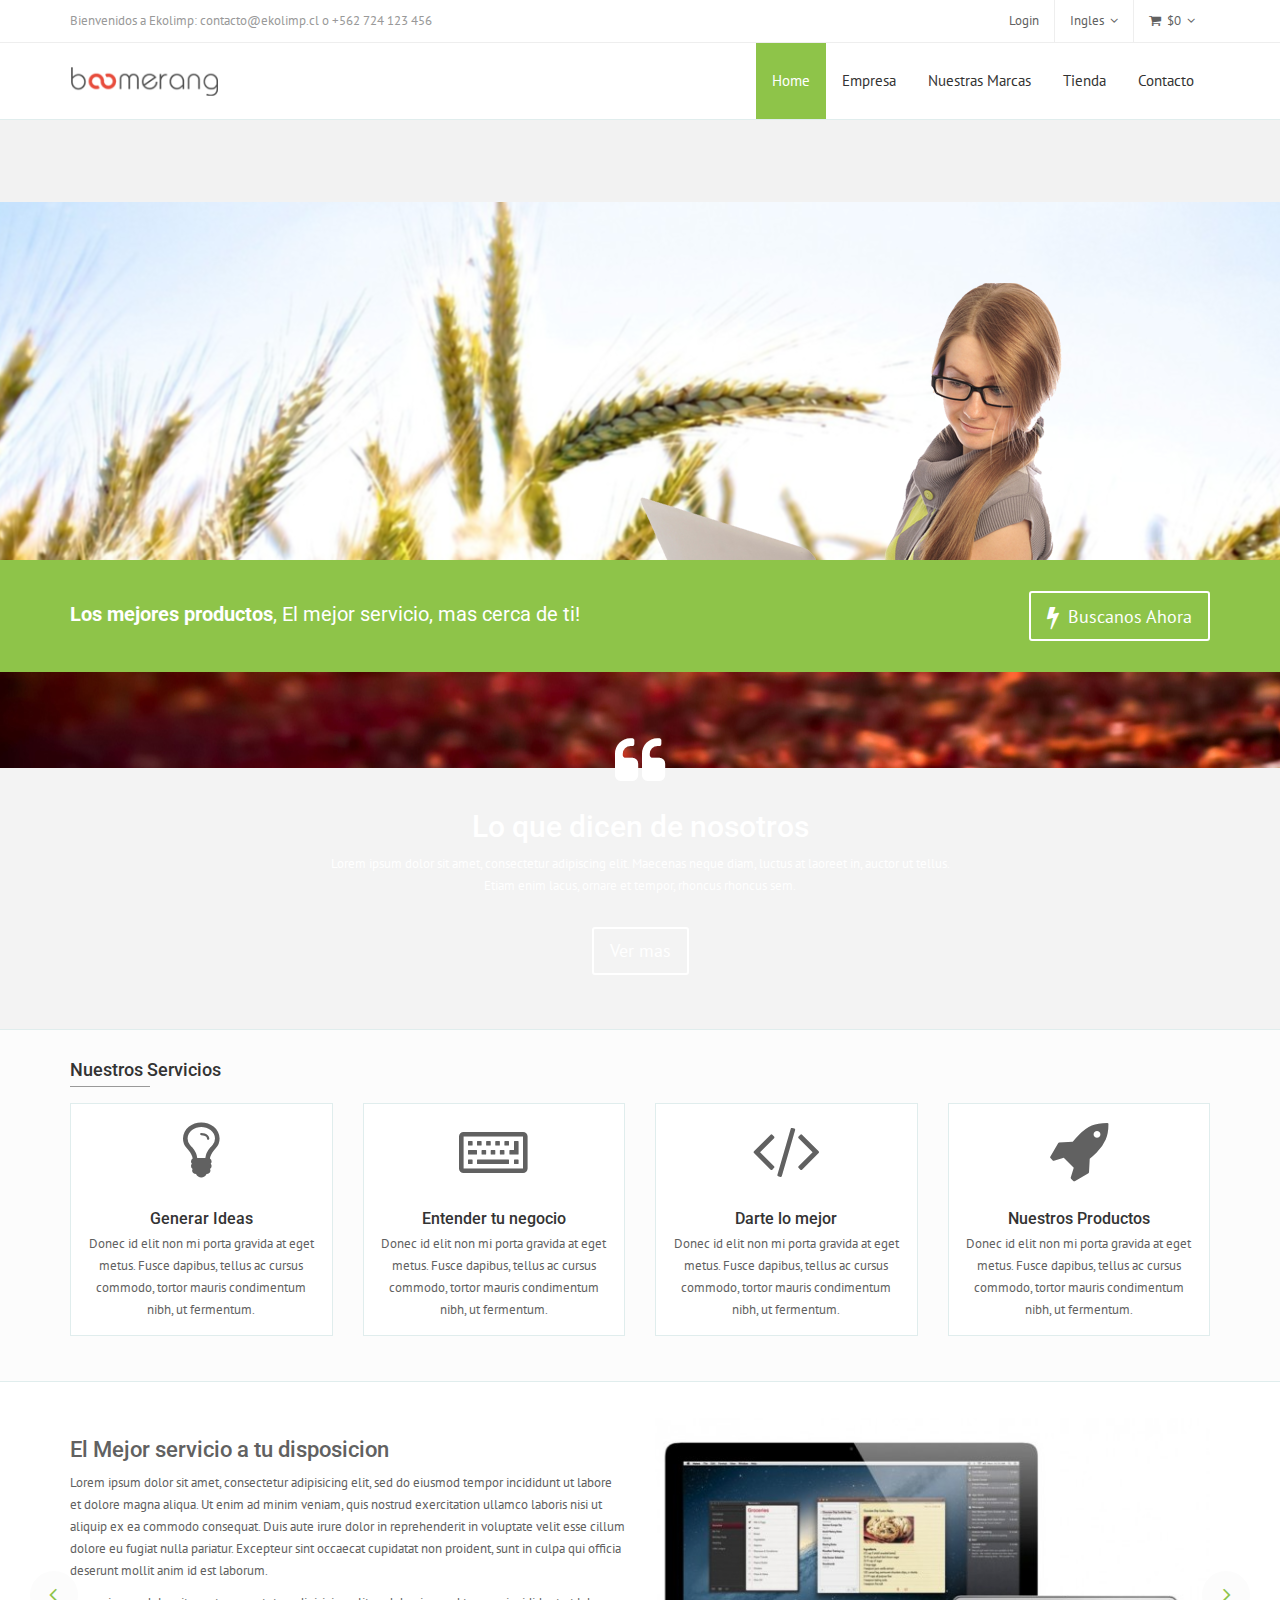
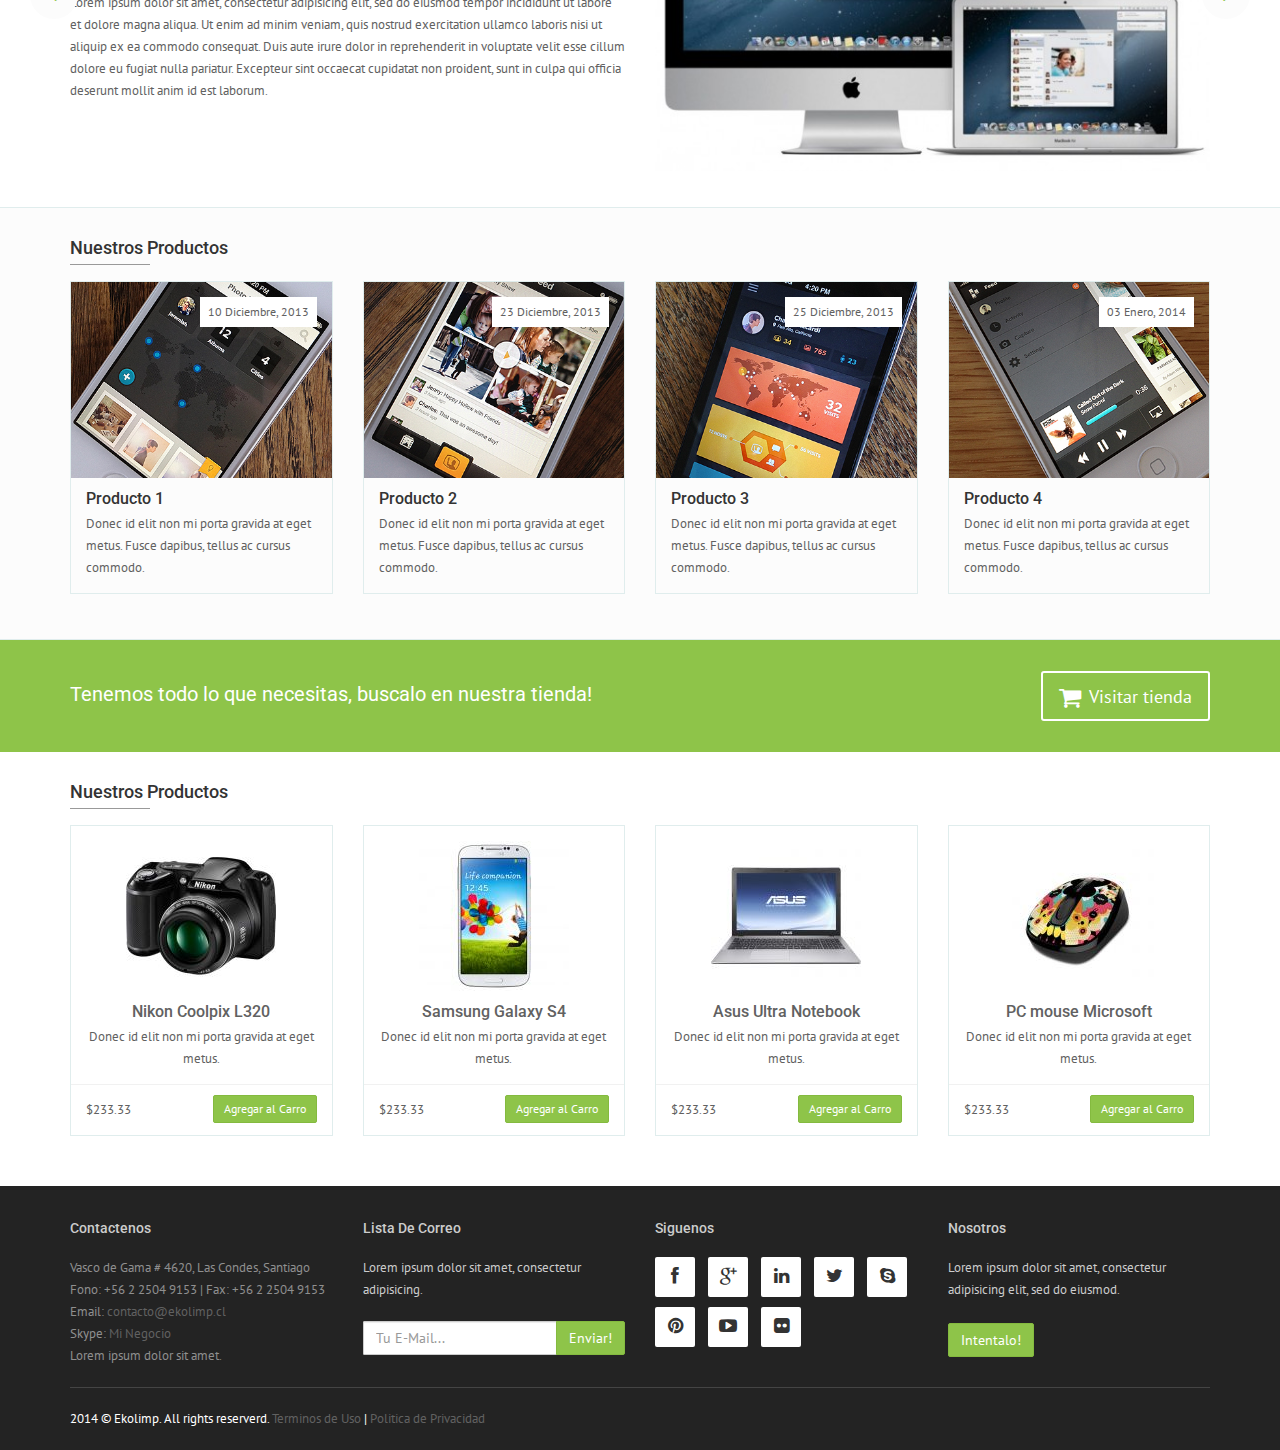
==== commit 6c099993: "Index terminado" ====
--- a/index.html
+++ b/index.html
@@ -205,27 +205,27 @@
                     <img src="images/prv/human-img-3.png" alt="" data-position="20, 500" data-in="bottom" data-delay="400" data-out="bottom">
 
                     <p class="claim bg-2" data-position="70,0" data-in="top" data-step="1" data-out="bottom" data-time="1000" data-delay="100">
-                        Boomerang Template. New update
+                        Nuestros Productos
                     </p>
                     <p class="claim dark" data-position="120,0" data-in="top" data-step="1" data-out="bottom" data-time="3500" data-delay="250">
-                        Check out the new features
+                        Siempre a tu alcance
                     </p>
 
                     <p class="teaser dark small" data-position="180,0" data-in="left" data-step="2" data-time="1500" data-delay="100">
-                        New colors available
+                        El Mejor Servicio
                     </p>
                     <p class="teaser dark small" data-position="180,0" data-in="left" data-step="2" data-special="cycle" data-time="3100" data-delay="1600">
-                        45+ pages models
+                        La Mejor Calidad
                     </p>
                     <p class="teaser dark small" data-position="180,0" data-in="left" data-step="2" data-special="cycle" data-time="5000" data-delay="3000">
-                        Enhanced shopping style
-                    </p>
-                    <p class="teaser dark small" data-position="180,0" data-in="left" data-step="2" data-special="cycle" data-time="7000" data-delay="5000">
-                        Optional sidebar menu
+                        A un Click de distancia
+                    </p>
+                    <!-- <p class="teaser dark small" data-position="180,0" data-in="left" data-step="2" data-special="cycle" data-time="7000" data-delay="5000">
+                        Otro texto
                     </p>
                     <p class="teaser dark small" data-position="180,0" data-in="left" data-step="2" data-special="cycle" data-time="9000" data-delay="7500">
-                        Optional header style
-                    </p>
+                        Otro mas
+                    </p> -->
                 </div>
                 <div class="slide">
                     <img src="images/carousel/carousel-img-2.png" alt="" height="440" data-position="0,-460" data-in="left" data-delay="200" data-out="right">
@@ -277,12 +277,12 @@
                 <div class="row">
                     <div class="col-md-8">
                         <h1>
-                            <strong>Boomerang Bootstrap Template</strong> delivers content beyond the desktop. Make it yours!
+                            <strong>Los mejores productos</strong>, El mejor servicio, mas cerca de ti!
                         </h1>
                     </div>
                     <div class="col-md-4">
                         <a class="btn btn-one btn-lg pull-right" title="" href="" target="blank">
-                        <i class="fa fa-bolt"></i> Get started now
+                        <i class="fa fa-bolt"></i> Buscanos Ahora
                         </a>
                     </div>
                 </div>
@@ -290,7 +290,7 @@
         </div>
     </section>
 
-    <section class="slice">
+    <!-- <section class="slice">
         <div class="w-section inverse">
             <div class="container">
                 <div class="row">
@@ -341,9 +341,9 @@
                 </div>
             </div>
         </div>
-    </section>
-
-    <section class="slice bg-5">
+    </section> -->
+
+    <!-- <section class="slice bg-5">
         <div class="w-section inverse">
             <div class="container">
                 <div class="row">
@@ -425,9 +425,9 @@
                 </div>
             </div>
         </div>
-    </section>
-
-    <section class="slice relative animate-hover-slide bg-3">
+    </section> -->
+
+    <!-- <section class="slice relative animate-hover-slide bg-3">
         <div class="w-section inverse">
             <div class="container">
                 <h3 class="section-title">Our portfolio</h3>
@@ -438,7 +438,7 @@
                         <a data-slide="next" class="right" href="#carouselWork"><i class="fa fa-angle-right"></i></a>
                     </div>
 
-                    <!-- Wrapper for slides -->
+
                     <div class="carousel-inner">
                         <div class="item active">
                             <div class="row">
@@ -662,7 +662,7 @@
 
             </div>
         </div>
-    </section>
+    </section> -->
 
     <section class="slice bg-banner-1">
         <div class="w-section inverse">
@@ -671,7 +671,7 @@
                     <div class="col-md-12">
                         <div class="text-center">
                             <h4><i class="fa fa-quote-left fa-3x"></i></h4>
-                            <h2>Always look on the bright side of life, ta dum, ta dum</h2>
+                            <h2>Lo que dicen de nosotros</h2>
                             <p>
                                 Lorem ipsum dolor sit amet, consectetur adipiscing elit. Maecenas neque diam, luctus at laoreet in, auctor ut tellus.
                                 <br>
@@ -680,7 +680,7 @@
                             <span class="clearfix"></span>
 
                             <div class="text-center">
-                                <a href="http://player.vimeo.com/video/22290612" class="btn btn-lg btn-one mt-20 ext-source">Whatch our video</a>
+                                <a href="#" class="btn btn-lg btn-one mt-20 ext-source">Ver mas</a>
                             </div>
                         </div>
                     </div>
@@ -692,7 +692,7 @@
     <section class="slice bg-5">
         <div class="w-section inverse">
             <div class="container">
-                <h3 class="section-title">Our services</h3>
+                <h3 class="section-title">Nuestros Servicios</h3>
                 <div class="row">
                     <div class="col-lg-3 col-md-6">
                         <div class="w-box white">
@@ -700,7 +700,7 @@
                                 <i class="fa fa-lightbulb-o"></i>
                             </div>
 
-                            <h2>Generating ideas</h2>
+                            <h2>Generar Ideas</h2>
                             <p class="text-center">Donec id elit non mi porta gravida at eget metus. Fusce dapibus, tellus ac cursus commodo, tortor mauris condimentum nibh, ut fermentum. </p>
                         </div>
                     </div>
@@ -711,7 +711,7 @@
                                 <i class="fa fa-keyboard-o"></i>
                             </div>
 
-                            <h2>Prototype model</h2>
+                            <h2>Entender tu negocio</h2>
                             <p class="text-center">Donec id elit non mi porta gravida at eget metus. Fusce dapibus, tellus ac cursus commodo, tortor mauris condimentum nibh, ut fermentum. </p>
                         </div>
                     </div>
@@ -722,7 +722,7 @@
                                 <i class="fa fa-code"></i>
                             </div>
 
-                            <h2>Design and Code</h2>
+                            <h2>Darte lo mejor</h2>
                             <p class="text-center">Donec id elit non mi porta gravida at eget metus. Fusce dapibus, tellus ac cursus commodo, tortor mauris condimentum nibh, ut fermentum. </p>
                         </div>
                     </div>
@@ -733,7 +733,7 @@
                                 <i class="fa fa-rocket"></i>
                             </div>
 
-                            <h2>Launching and Monitoring</h2>
+                            <h2>Nuestros Productos</h2>
                             <p class="text-center">Donec id elit non mi porta gravida at eget metus. Fusce dapibus, tellus ac cursus commodo, tortor mauris condimentum nibh, ut fermentum. </p>
                         </div>
                     </div>
@@ -749,11 +749,20 @@
                 <div class="container">
                     <div class="row">
                         <div class="col-md-6">
-                            <h2>Performance and design for your business</h2>
-                            <p>Lorem Ipsum is simply dummy text of the printing and typesetting industry. Lorem Ipsum has been the industry's standard dummy text ever since the 1500s, when an unknown printer took a galley of type and scrambled it to make a type specimen book. It has survived not only five centuries, but also the leap into electronic typesetting, remaining essentially unchanged. It was popularised in the 1960s with the release of Letraset sheets containing Lorem Ipsum passages, and more recently with desktop publishing software like Aldus PageMaker including versions of Lorem Ipsum.
+                            <h2>El Mejor servicio a tu disposicion</h2>
+                            <p>Lorem ipsum dolor sit amet, consectetur adipisicing elit, sed do eiusmod
+                            tempor incididunt ut labore et dolore magna aliqua. Ut enim ad minim veniam,
+                            quis nostrud exercitation ullamco laboris nisi ut aliquip ex ea commodo
+                            consequat. Duis aute irure dolor in reprehenderit in voluptate velit esse
+                            cillum dolore eu fugiat nulla pariatur. Excepteur sint occaecat cupidatat non
+                            proident, sunt in culpa qui officia deserunt mollit anim id est laborum.
                             </p>
-                            <p>It is a long established fact that a reader will be distracted by the readable content of a page when looking at its layout. The point of using Lorem Ipsum is that it has a more-or-less normal distribution of letters, as opposed to using 'Content here, content here', making it look like readable English.
-                            </p>
+                            <p>Lorem ipsum dolor sit amet, consectetur adipisicing elit, sed do eiusmod
+                            tempor incididunt ut labore et dolore magna aliqua. Ut enim ad minim veniam,
+                            quis nostrud exercitation ullamco laboris nisi ut aliquip ex ea commodo
+                            consequat. Duis aute irure dolor in reprehenderit in voluptate velit esse
+                            cillum dolore eu fugiat nulla pariatur. Excepteur sint occaecat cupidatat non
+                            proident, sunt in culpa qui officia deserunt mollit anim id est laborum.</p>
                         </div>
                         <div class="col-md-6">
                             <img src="images/prv/device-3.png" class="img-responsive" alt="">
@@ -766,11 +775,20 @@
                 <div class="container">
                     <div class="row">
                         <div class="col-md-6">
-                            <h2>Complete features at your hand</h2>
-                            <p>Lorem Ipsum is simply dummy text of the printing and typesetting industry. Lorem Ipsum has been the industry's standard dummy text ever since the 1500s, when an unknown printer took a galley of type and scrambled it to make a type specimen book. It has survived not only five centuries, but also the leap into electronic typesetting, remaining essentially unchanged. It was popularised in the 1960s with the release of Letraset sheets containing Lorem Ipsum passages, and more recently with desktop publishing software like Aldus PageMaker including versions of Lorem Ipsum.
+                            <h2>Toda nuestra experiencia en tus manos</h2>
+                            <p>Lorem ipsum dolor sit amet, consectetur adipisicing elit, sed do eiusmod
+                            tempor incididunt ut labore et dolore magna aliqua. Ut enim ad minim veniam,
+                            quis nostrud exercitation ullamco laboris nisi ut aliquip ex ea commodo
+                            consequat. Duis aute irure dolor in reprehenderit in voluptate velit esse
+                            cillum dolore eu fugiat nulla pariatur. Excepteur sint occaecat cupidatat non
+                            proident, sunt in culpa qui officia deserunt mollit anim id est laborum.
                             </p>
-                            <p>It is a long established fact that a reader will be distracted by the readable content of a page when looking at its layout. The point of using Lorem Ipsum is that it has a more-or-less normal distribution of letters, as opposed to using 'Content here, content here', making it look like readable English.
-                            </p>
+                            <p>Lorem ipsum dolor sit amet, consectetur adipisicing elit, sed do eiusmod
+                            tempor incididunt ut labore et dolore magna aliqua. Ut enim ad minim veniam,
+                            quis nostrud exercitation ullamco laboris nisi ut aliquip ex ea commodo
+                            consequat. Duis aute irure dolor in reprehenderit in voluptate velit esse
+                            cillum dolore eu fugiat nulla pariatur. Excepteur sint occaecat cupidatat non
+                            proident, sunt in culpa qui officia deserunt mollit anim id est laborum.</p>
                         </div>
                         <div class="col-md-6">
                             <img src="images/prv/device-4.png" class="img-responsive" alt="">
@@ -790,20 +808,20 @@
     <section class="slice animate-hover-slide bg-5">
         <div class="w-section inverse">
             <div class="container">
-                <h3 class="section-title">Latest news</h3>
+                <h3 class="section-title">Nuestros Productos</h3>
                 <div class="row">
                     <div class="col-md-3">
                         <div class="w-box">
                             <div class="figure">
                                 <img alt="" src="images/prv/wk-img-1.jpg" class="img-responsive">
-                                <span class="date-over small"><strong>December 10, 2013</strong></span>
+                                <span class="date-over small"><strong>10 Diciembre, 2013</strong></span>
                                 <div class="figcaption bg-2"></div>
                                 <div class="figcaption-btn">
                                     <a href="../images/prv/col-img-1.jpg" class="btn btn-xs btn-one theater"><i class="fa fa-plus-circle"></i> Zoom</a>
-                                    <a href="#" class="btn btn-xs btn-one"><i class="fa fa-link"></i> View</a>
-                                </div>
-                            </div>
-                            <h2>Lovely template design</h2>
+                                    <a href="#" class="btn btn-xs btn-one"><i class="fa fa-link"></i> Ver</a>
+                                </div>
+                            </div>
+                            <h2>Producto 1</h2>
                             <p>
                             Donec id elit non mi porta gravida at eget metus. Fusce dapibus, tellus ac cursus commodo.
                             </p>
@@ -814,14 +832,14 @@
                         <div class="w-box">
                             <div class="figure">
                                 <img alt="" src="images/prv/wk-img-2.jpg" class="img-responsive">
-                                <span class="date-over small"><strong>December 23, 2013</strong></span>
+                                <span class="date-over small"><strong>23 Diciembre, 2013</strong></span>
                                 <div class="figcaption bg-2"></div>
                                 <div class="figcaption-btn">
                                     <a href="../images/prv/col-img-2.jpg" class="btn btn-xs btn-one theater"><i class="fa fa-plus-circle"></i> Zoom</a>
-                                    <a href="#" class="btn btn-xs btn-one"><i class="fa fa-link"></i> View</a>
-                                </div>
-                            </div>
-                            <h2>Awesome features</h2>
+                                    <a href="#" class="btn btn-xs btn-one"><i class="fa fa-link"></i> Ver</a>
+                                </div>
+                            </div>
+                            <h2>Producto 2</h2>
                             <p>
                             Donec id elit non mi porta gravida at eget metus. Fusce dapibus, tellus ac cursus commodo.
                             </p>
@@ -832,14 +850,14 @@
                         <div class="w-box">
                             <div class="figure">
                                 <img alt="" src="images/prv/wk-img-4.jpg" class="img-responsive">
-                                <span class="date-over small"><strong>December 25, 2013</strong></span>
+                                <span class="date-over small"><strong>25 Diciembre, 2013</strong></span>
                                 <div class="figcaption bg-2"></div>
                                 <div class="figcaption-btn">
                                     <a href="../images/prv/col-img-3.jpg" class="btn btn-xs btn-one theater"><i class="fa fa-plus-circle"></i> Zoom</a>
-                                    <a href="#" class="btn btn-xs btn-one"><i class="fa fa-link"></i> View</a>
-                                </div>
-                            </div>
-                            <h2>Adpative design</h2>
+                                    <a href="#" class="btn btn-xs btn-one"><i class="fa fa-link"></i> Ver</a>
+                                </div>
+                            </div>
+                            <h2>Producto 3</h2>
                             <p>
                             Donec id elit non mi porta gravida at eget metus. Fusce dapibus, tellus ac cursus commodo.
                             </p>
@@ -850,14 +868,14 @@
                         <div class="w-box">
                             <div class="figure">
                                 <img alt="" src="images/prv/wk-img-5.jpg" class="img-responsive">
-                                <span class="date-over small"><strong>January 03</strong></span>
+                                <span class="date-over small"><strong>03 Enero, 2014</strong></span>
                                 <div class="figcaption bg-2"></div>
                                 <div class="figcaption-btn">
                                     <a href="../images/prv/col-img-4.jpg" class="btn btn-xs btn-one theater"><i class="fa fa-plus-circle"></i> Zoom</a>
-                                    <a href="#" class="btn btn-xs btn-one"><i class="fa fa-link"></i> View</a>
-                                </div>
-                            </div>
-                            <h2>New Bootstrap template</h2>
+                                    <a href="#" class="btn btn-xs btn-one"><i class="fa fa-link"></i> Ver</a>
+                                </div>
+                            </div>
+                            <h2>Producto 4</h2>
                             <p>
                             Donec id elit non mi porta gravida at eget metus. Fusce dapibus, tellus ac cursus commodo.
                             </p>
@@ -875,12 +893,12 @@
                 <div class="row">
                     <div class="col-md-9">
                         <h1>
-                            Enhance shopping experience with our template. Start selling your products!
+                            Tenemos todo lo que necesitas, buscalo en nuestra tienda!
                         </h1>
                     </div>
                     <div class="col-md-3">
                         <a class="btn btn-one btn-lg pull-right" title="" href="" target="blank">
-                        <i class="fa fa-shopping-cart"></i> Visit the shop
+                        <i class="fa fa-shopping-cart"></i> Visitar tienda
                         </a>
                     </div>
                 </div>
@@ -891,7 +909,7 @@
     <section class="slice bg-3">
         <div class="w-section inverse">
             <div class="container">
-                <h3 class="section-title">Our products</h3>
+                <h3 class="section-title">Nuestros Productos</h3>
                 <div class="row">
                     <div class="col-md-3">
                         <div class="w-box product">
@@ -904,7 +922,7 @@
                             </p>
                             <div class="w-footer">
                                 <span class="price pull-left">$233.33</span>
-                                <a href="#" class="btn btn-xs btn-two pull-right">Add to cart</a>
+                                <a href="#" class="btn btn-xs btn-two pull-right">Agregar al Carro</a>
                             </div>
                         </div>
                     </div>
@@ -920,7 +938,7 @@
                             </p>
                             <div class="w-footer">
                                 <span class="price pull-left">$233.33</span>
-                                <a href="#" class="btn btn-xs btn-two pull-right">Add to cart</a>
+                                <a href="#" class="btn btn-xs btn-two pull-right">Agregar al Carro</a>
                             </div>
                         </div>
                     </div>
@@ -936,7 +954,7 @@
                             </p>
                             <div class="w-footer">
                                 <span class="price pull-left">$233.33</span>
-                                <a href="#" class="btn btn-xs btn-two pull-right">Add to cart</a>
+                                <a href="#" class="btn btn-xs btn-two pull-right">Agregar al Carro</a>
                             </div>
                         </div>
                     </div>
@@ -952,7 +970,7 @@
                             </p>
                             <div class="w-footer">
                                 <span class="price pull-left">$233.33</span>
-                                <a href="#" class="btn btn-xs btn-two pull-right">Add to cart</a>
+                                <a href="#" class="btn btn-xs btn-two pull-right">Agregar al Carro</a>
                             </div>
                         </div>
                     </div>
@@ -969,9 +987,9 @@
             	<div class="col">
                    <h4>Contactenos</h4>
                    <ul>
-                        <li>Calle siempre viva</li>
-                        <li>Fono: +10 724 1234 567 | Fax: +10 724 1234 567 </li>
-                        <li>Email: <a href="mailto:hola@ejemplo.com" title="Email Us">hello@example.com</a></li>
+                        <li>Vasco de Gama # 4620, Las Condes, Santiago</li>
+                        <li>Fono: +56 2 2504 9153 | Fax: +56 2 2504 9153 </li>
+                        <li>Email: <a href="mailto:contacto@ekolimp.cl" title="Envianos un Mail">contacto@ekolimp.cl</a></li>
                         <li>Skype: <a href="skype:test?call" title="Skype us">Mi Negocio</a></li>
                         <li>Lorem ipsum dolor sit amet.</li>
                     </ul>
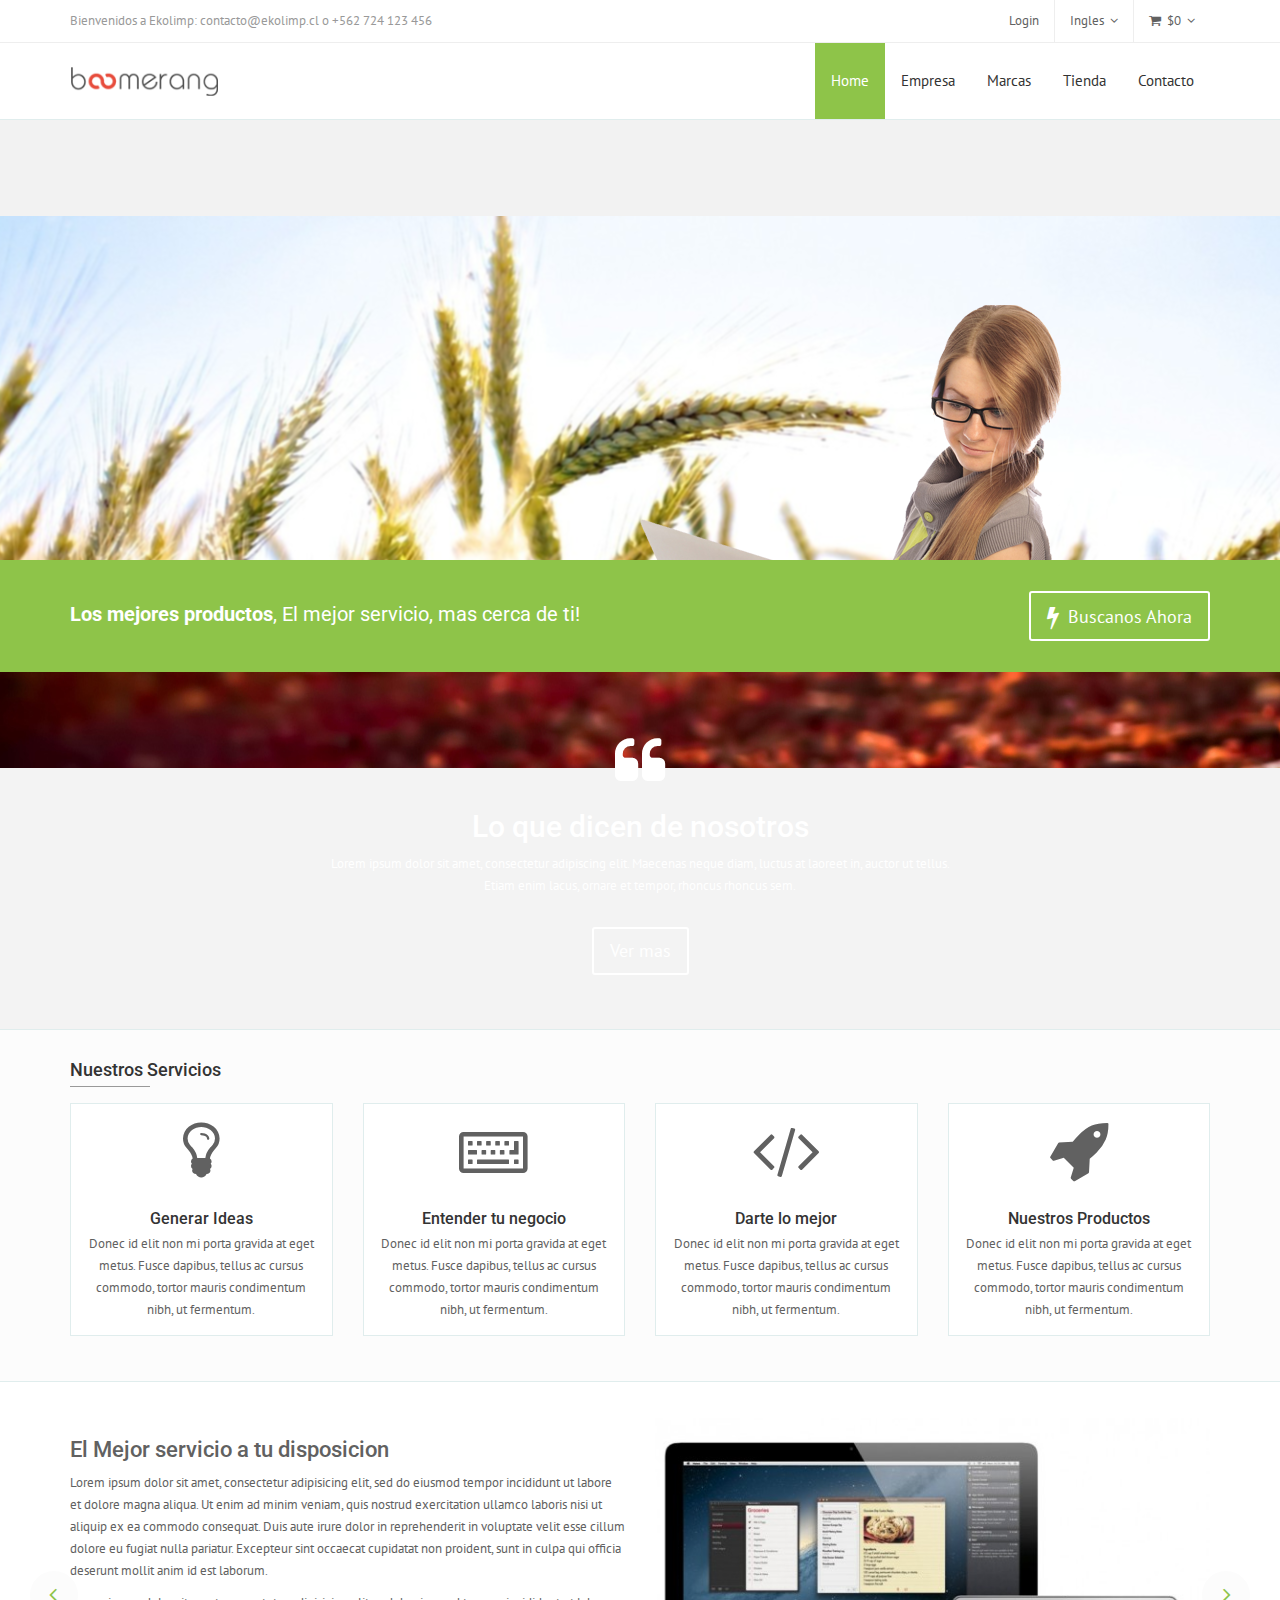
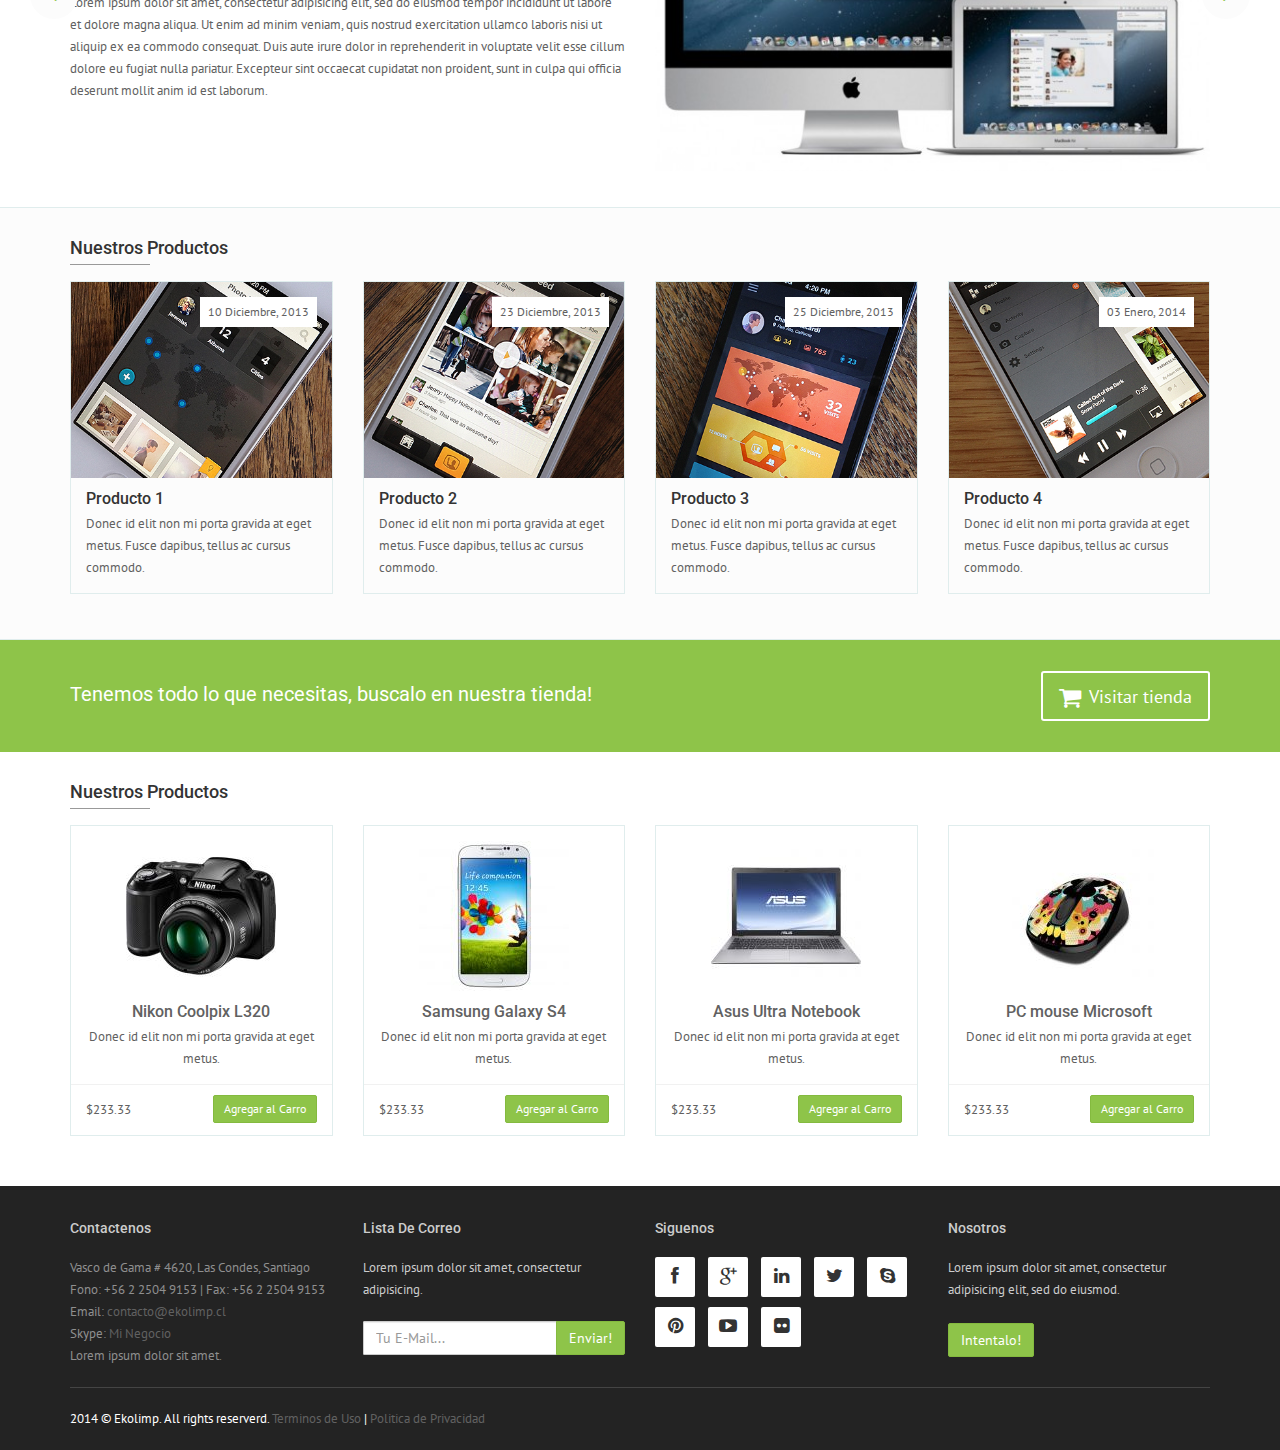
==== commit f1df66d9: "Seccion Marcas Lista" ====
--- a/index.html
+++ b/index.html
@@ -133,7 +133,7 @@
                         </ul> -->
                 	</li>
                     <li class="dropdown">
-                    	<a href="services2.html" class="dropdown-toggle" data-hover="dropdown" data-close-others="true">Nuestras Marcas</a>
+                    	<a href="work2.html" class="dropdown-toggle" data-hover="dropdown" data-close-others="true">Marcas</a>
                         <!-- <ul class="dropdown-menu">
                             <li><a href="work.html">Work: Basic 3 columns</a></li>
                             <li><a href="work2.html">Work: Basic 4 columns</a></li>
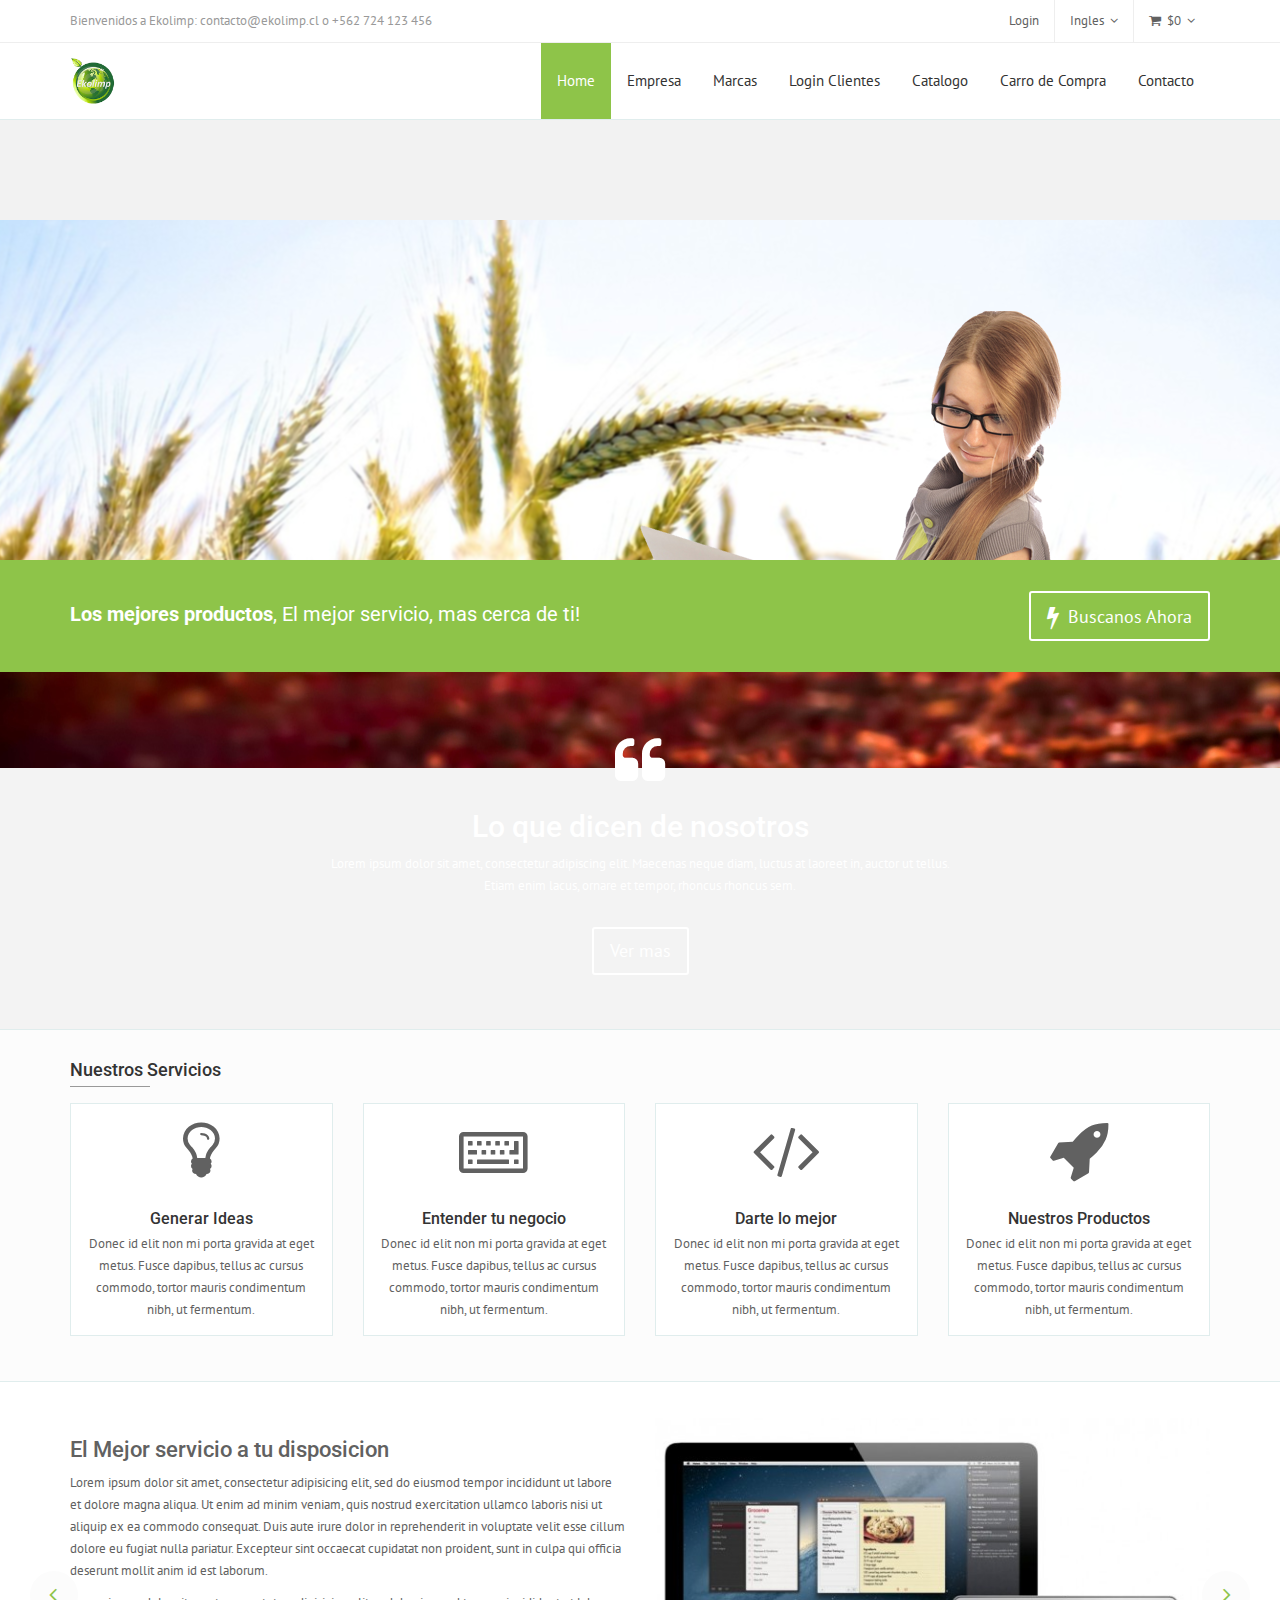
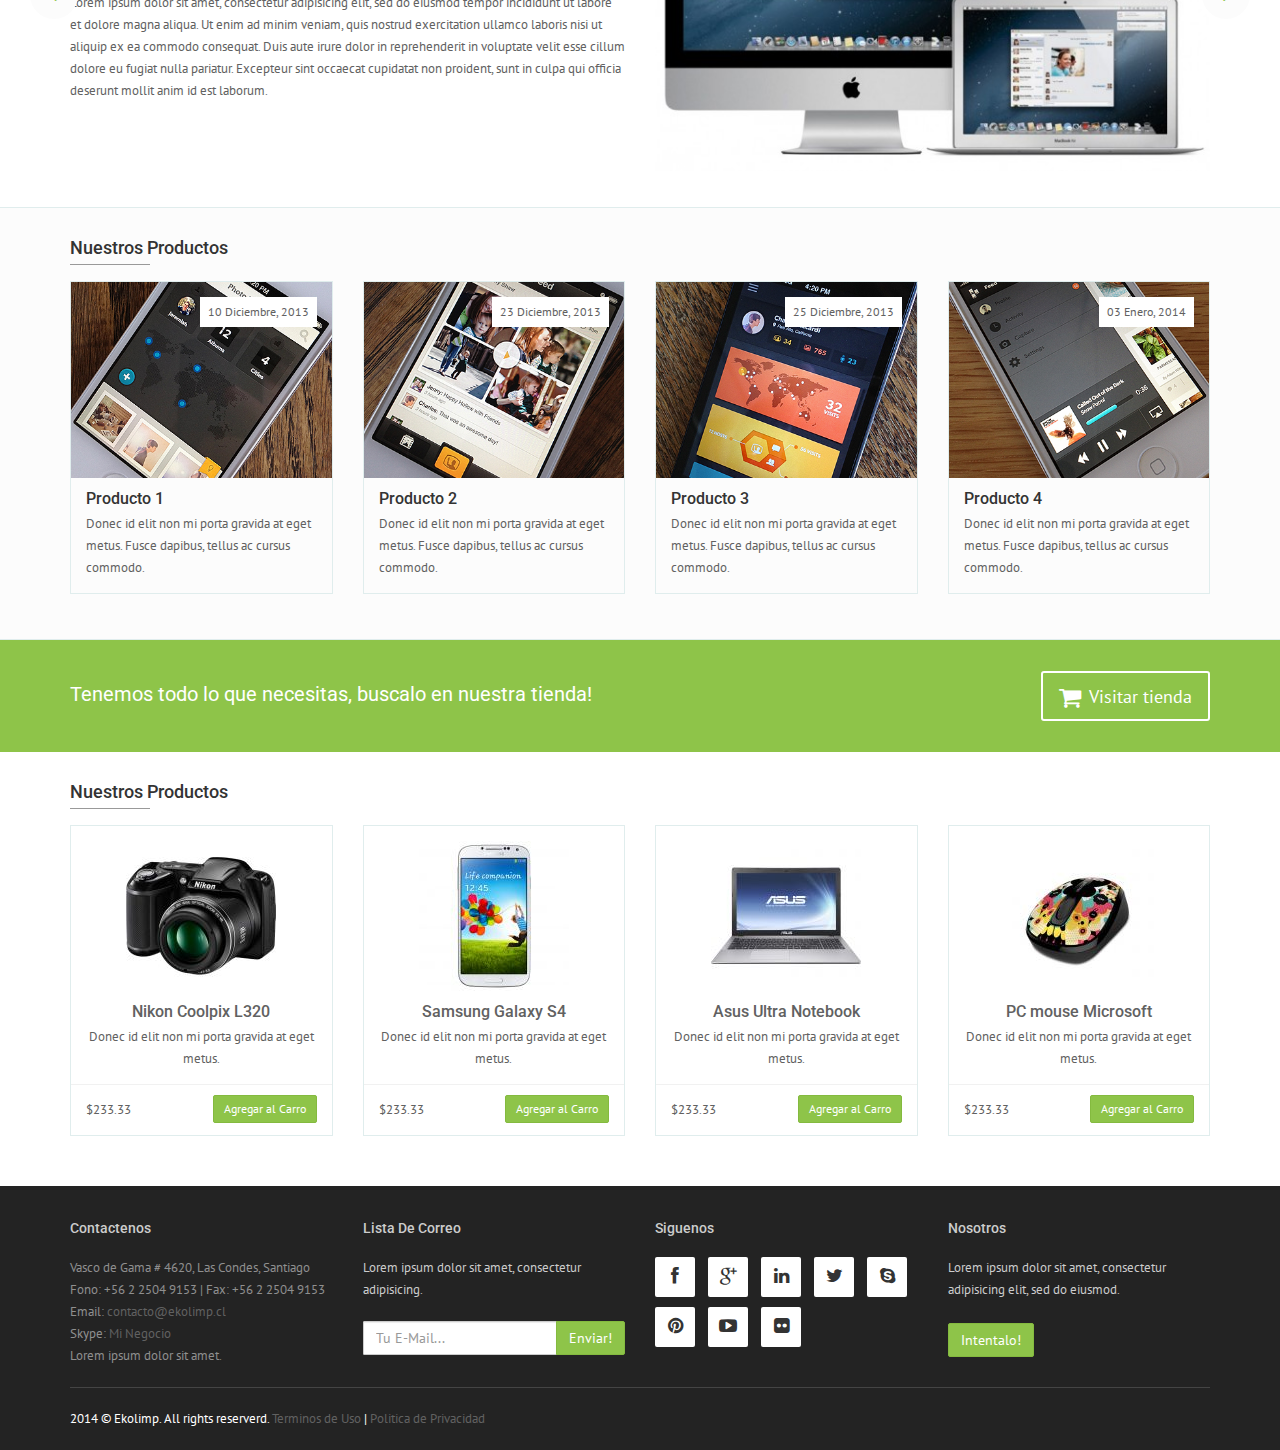
==== commit 71535bf4: "Cambios en el menu" ====
--- a/index.html
+++ b/index.html
@@ -108,66 +108,33 @@
                 <ul class="nav navbar-nav navbar-right">
                 	<li class="active">
                     	<a href="#">Home</a>
-                        <!-- <ul class="dropdown-menu">
-                            <li><a href="index.html">Homepage: Landing</a></li>
-                            <li><a href="index2.html">Homepage: Classic</a></li>
-                            <li><a href="shop-home.html">Homepage: Shop</a></li>
-                        </ul> -->
                 	</li>
                     <li class="dropdown">
                     	<a href="about2.html" class="dropdown-toggle" data-hover="dropdown" data-close-others="true">Empresa</a>
-                        <!-- <ul class="dropdown-menu">
-                            <li><a href="about.html">About us: One</a></li>
-                            <li><a href="about2.html">About us: Two</a></li>
-                            <li><a href="services.html">Services: One</a></li>
-                            <li><a href="services2.html">Services: Two</a></li>
-                            <li><a href="team.html">Team</a></li>
-                            <li><a href="listings.html">Listings</a></li>
-                            <li><a href="pricing.html">Pricing plans</a></li>
-                            <li><a href="timeline.html">Timeline</a></li>
-                            <li><a href="sign-in.html">Sign in</a></li>
-                            <li><a href="sign-up.html">Sign up</a></li>
-                            <li><a href="shop-account.html">Sign in/Sign up</a></li>
-                            <li><a href="faq.html">FAQ</a></li>
-                            <li><a href="404.html">Error 404</a></li>
-                        </ul> -->
                 	</li>
                     <li class="dropdown">
                     	<a href="work2.html" class="dropdown-toggle" data-hover="dropdown" data-close-others="true">Marcas</a>
-                        <!-- <ul class="dropdown-menu">
-                            <li><a href="work.html">Work: Basic 3 columns</a></li>
-                            <li><a href="work2.html">Work: Basic 4 columns</a></li>
-                            <li><a href="work3.html">Work: With header 3 columns</a></li>
-                            <li><a href="work4.html">Work: With header 4 columns</a></li>
-                            <li><a href="work-project.html">Single project: Fluid</a></li>
-                            <li><a href="work-project2.html">Single project: Vertical</a></li>
-                        </ul> -->
                 	</li>
-                    <!-- <li class="dropdown">
-                    	<a href="#" class="dropdown-toggle" data-toggle="dropdown" data-hover="dropdown" data-close-others="true">Blog</a>
+									<li class="dropdown">
+										<a href="#" class="dropdown-toggle" data-hover="dropdown" data-close-others="true">Login Clientes</a>
+								</li>
+								<li class="dropdown">
+									<a href="work2.html" class="dropdown-toggle" data-hover="dropdown" data-close-others="true">Catalogo</a>
+							</li>
+                    <li class="dropdown">
+                    	<a href="shop-home.html" class="dropdown-toggle" data-hover="dropdown" data-close-others="true">Carro de Compra</a>
                         <ul class="dropdown-menu">
-                            <li><a href="blog-grid.html">Blog: Grid Large</a></li>
-                            <li><a href="blog-grid2.html">Blog: Grid Medium</a></li>
-                            <li><a href="blog-list.html">Blog: List</a></li>
-                            <li><a href="blog-masonry.html">Blog: Masonry </a></li>
-                            <li><a href="blog-post.html">Post: Standard</a></li>
-                            <li><a href="blog-post2.html">Post: Fluid</a></li>
+                            <li><a href="shop-home.html">Inicio</a></li>
+                            <li><a href="shop-products.html">Todos los Productos</a></li>
+                            <li><a href="shop-product.html">Producto</a></li>
+                            <li><a href="shop-cart.html">Carrito</a></li>
+                            <li><a href="shop-account.html">Cuenta</a></li>
+                            <li><a href="shop-profile.html">Perfil de Usuario</a></li>
+                            <li><a href="shop-order-history.html">Historial de Envios</a></li>
+                            <li><a href="shop-whishlist.html">Lista de Deseos</a></li>
+                            <li><a href="shop-invoice.html">Factura</a></li>
+
                         </ul>
-                	</li> -->
-                    <li class="dropdown">
-                    	<a href="shop-home.html" class="dropdown-toggle" data-hover="dropdown" data-close-others="true">Tienda</a>
-                        <!-- <ul class="dropdown-menu">
-                            <li><a href="shop-home.html">Homepage</a></li>
-                            <li><a href="shop-products.html">All products</a></li>
-                            <li><a href="shop-product.html">Single product</a></li>
-                            <li><a href="shop-cart.html">Cart</a></li>
-                            <li><a href="shop-account.html">Account</a></li>
-                            <li><a href="shop-profile.html">User profile</a></li>
-                            <li><a href="shop-order-history.html">Order history</a></li>
-                            <li><a href="shop-whishlist.html">Whishlist</a></li>
-                            <li><a href="shop-invoice.html">Invoice</a></li>
-
-                        </ul> -->
                 	</li>
                     <li class="dropdown">
                     	<a href="contact.html" class="dropdown-toggle" data-hover="dropdown" data-close-others="true">Contacto</a>
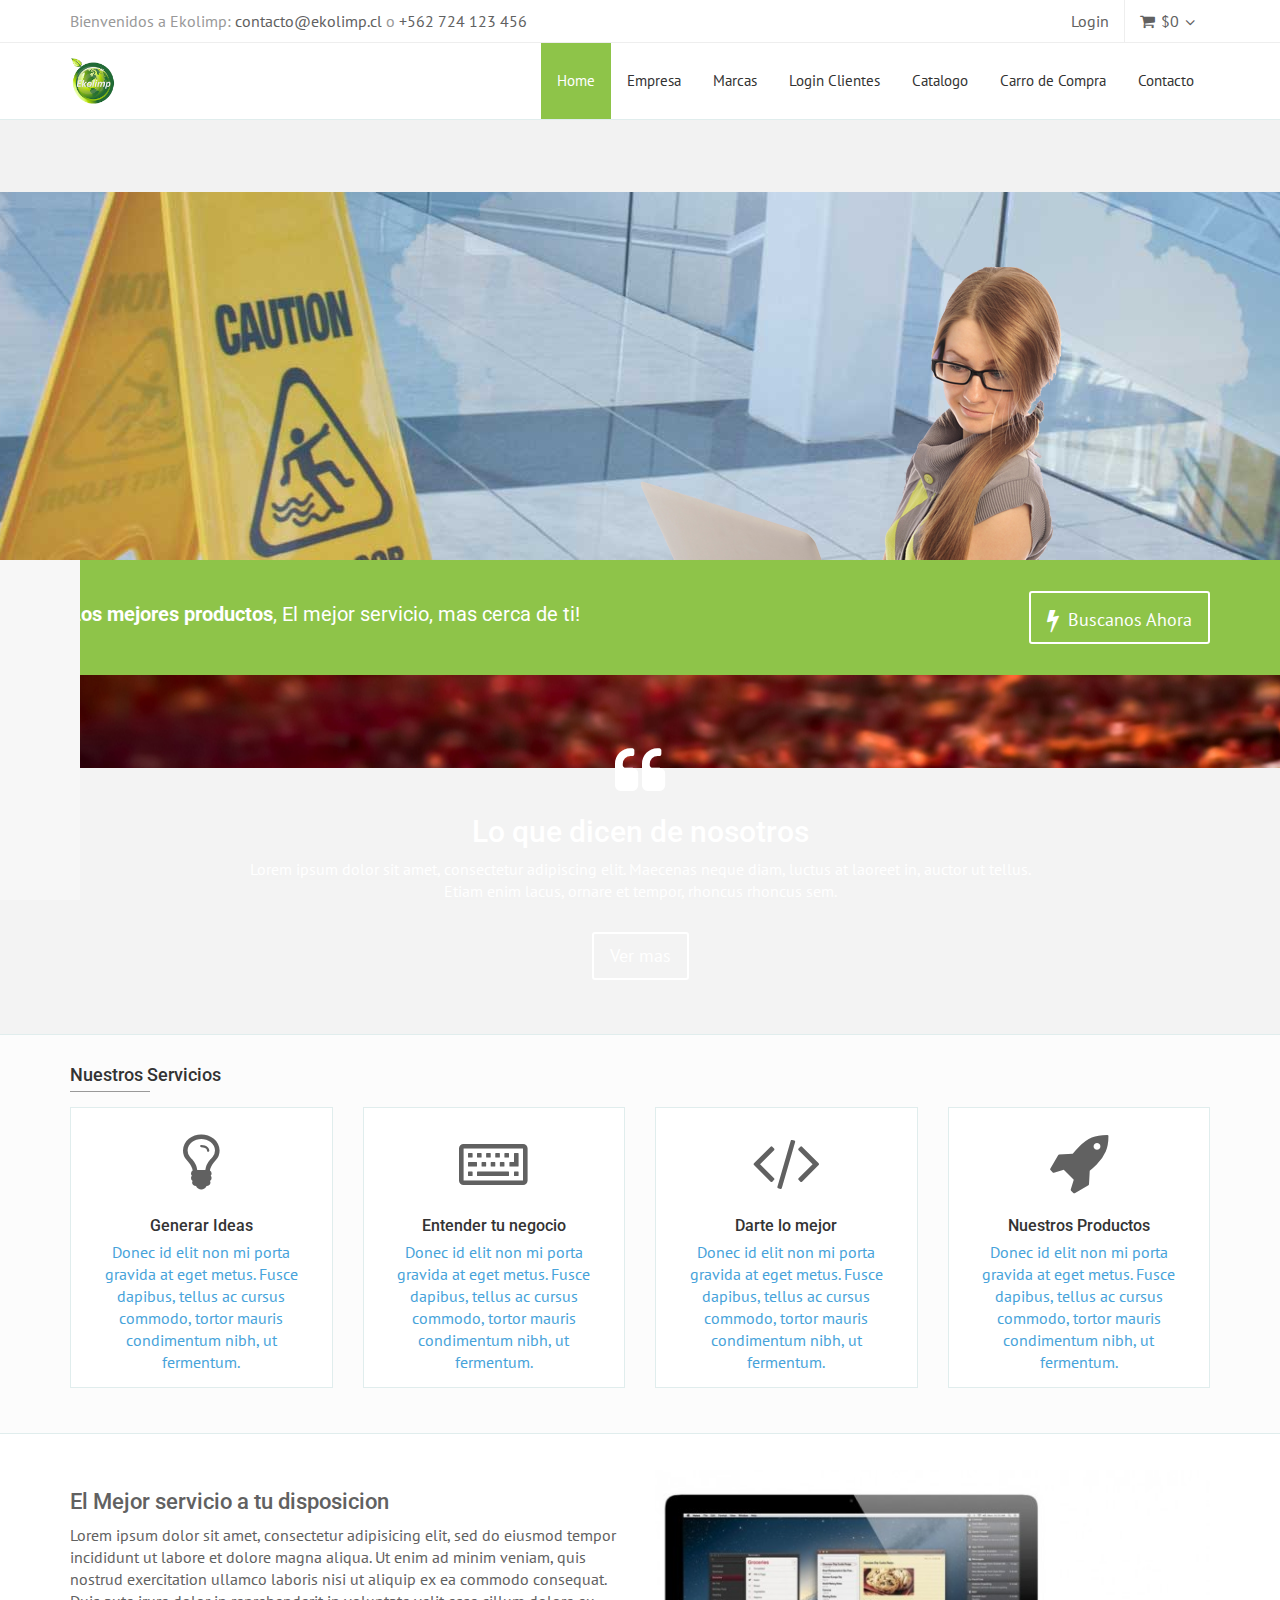
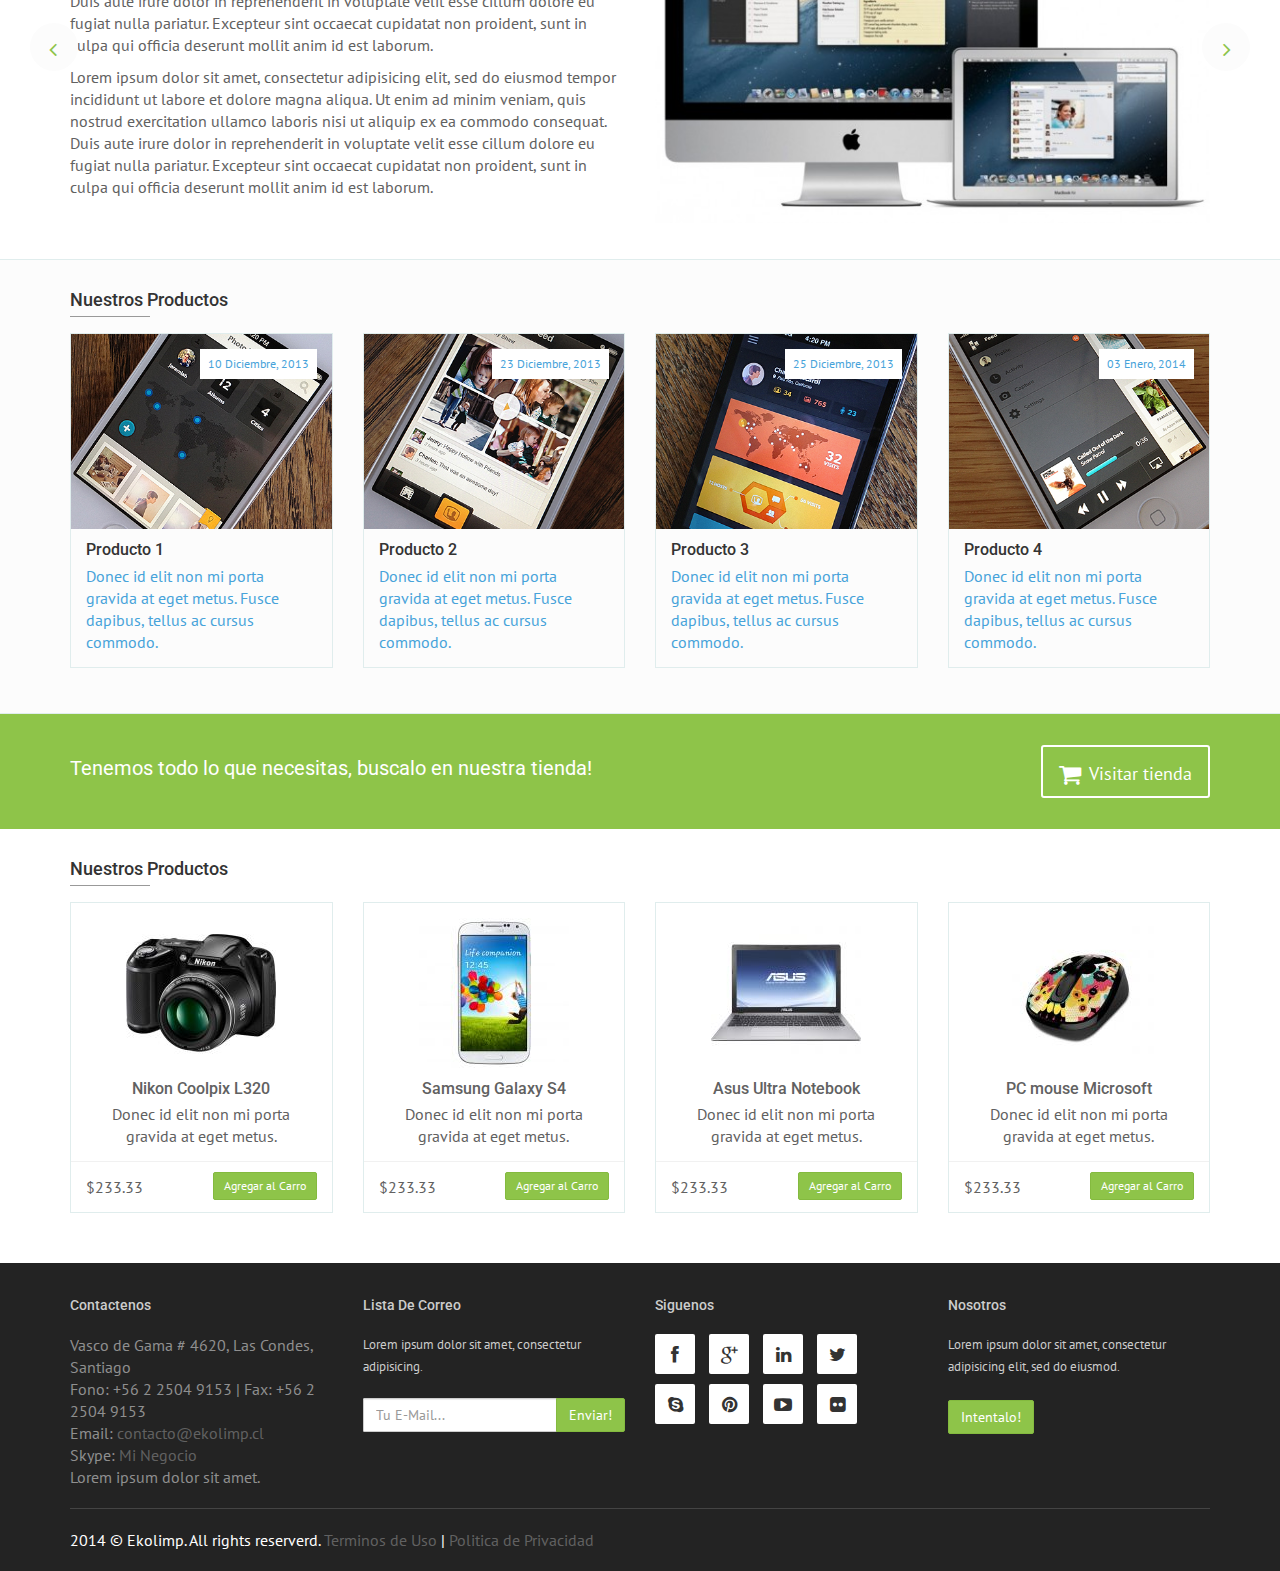
==== commit 6b9a1cdd: "Menu flotante agregado" ====
--- a/index.html
+++ b/index.html
@@ -9,7 +9,11 @@
     <link href="css/global-style.css" rel="stylesheet" type="text/css" media="screen">
 <link rel="icon" href="images/favicon.png" type="image/png">
 <link href="assets/fraction/fractionslider.css" rel="stylesheet" type="text/css" media="screen">
-
+<!-- Menu Left -->
+<link rel="stylesheet" type="text/css" href="css/default.css" />
+<link rel="stylesheet" type="text/css" href="css/component.css" />
+<script src="js/modernizr.custom.js"></script>
+<!-- Menu Left -->
 </head>
 <body>
 
@@ -19,19 +23,19 @@
         <div class="row">
             <div class="col-sm-12">
             	<span class="aux-text hidden-xs">
-                    Bienvenidos a Ekolimp: contacto@ekolimp.cl o +562 724 123 456
+                    Bienvenidos a Ekolimp: <a href="mailto:contacto@ekolimp.cl">contacto@ekolimp.cl</a> o <a href="tel:+562 724 123 456">+562 724 123 456</a>
                 </span>
             	<nav class="top-header-menu">
                     <ul class="menu">
                         <li><a href="sign-in.html">Login</a></li>
-                        <li class="aux-languages dropdown"><a href="#"><span class="language name">Ingles</span></a>
+<!--                         <li class="aux-languages dropdown"><a href="#"><span class="language name">Ingles</span></a>
                             <ul id="auxLanguages" class="sub-menu">
                                 <li><a href="#"><span class="language">Aleman</span></a></li>
                                 <li><span class="language language-active">Ingles</span></li>
                                 <li><a href="#"><span class="language">Griego</span></a></li>
                                 <li><a href="#"><span class="language">Español</span></a></li>
                             </ul>
-                        </li>
+                        </li> -->
                         <li class="shopping-cart dropdown">
                             <a href="#" title="View your shopping cart"><i class="fa fa-shopping-cart"></i><span class="amount">&#36;0</span></a>
 
@@ -88,7 +92,7 @@
 </div>
 
 <header>
-    <div class="navbar navbar-white" role="navigation">
+    <div class="navbar  navbar-white" role="navigation">
         <div class="container">
             <div class="navbar-header">
             	<button type="button" class="navbar-toggle navbar-toggle-aside-menu">
@@ -257,379 +261,22 @@
         </div>
     </section>
 
-    <!-- <section class="slice">
-        <div class="w-section inverse">
-            <div class="container">
-                <div class="row">
-                    <div class="col-lg-3 col-md-6 col-sm-6">
-                        <div class="w-box w-box-inverse">
-                            <div class="thmb-img">
-                                <i class="fa fa-lightbulb-o"></i>
-                            </div>
-
-                            <h2>Generating ideas</h2>
-                            <p class="text-center">Donec id elit non mi porta gravida at eget metus. Fusce dapibus, tellus ac cursus commodo, tortor mauris.</p>
-                        </div>
-                    </div>
-
-                    <div class="col-lg-3 col-md-6 col-sm-6">
-                        <div class="w-box w-box-inverse">
-                            <div class="thmb-img">
-                                <i class="fa fa-keyboard-o"></i>
-                            </div>
-
-                            <h2>Creating the model</h2>
-                            <p class="text-center">Donec id elit non mi porta gravida at eget metus. Fusce dapibus, tellus ac cursus commodo, tortor mauris.</p>
-                        </div>
-                    </div>
-
-                    <div class="col-lg-3 col-md-6 col-sm-6">
-                        <div class="w-box w-box-inverse">
-                            <div class="thmb-img">
-                                <i class="fa fa-code"></i>
-                            </div>
-
-                            <h2>Designing and Coding</h2>
-                            <p class="text-center">Donec id elit non mi porta gravida at eget metus. Fusce dapibus, tellus ac cursus commodo, tortor mauris.</p>
-                        </div>
-                    </div>
-
-                    <div class="col-lg-3 col-md-6 col-sm-6">
-                        <div class="w-box w-box-inverse">
-                            <div class="thmb-img">
-                                <i class="fa fa-rocket"></i>
-                            </div>
-
-                            <h2>Launching and Monitoring</h2>
-                            <p class="text-center">Donec id elit non mi porta gravida at eget metus. Fusce dapibus, tellus ac cursus commodo, tortor mauris.</p>
-                        </div>
-                    </div>
-
-                </div>
-            </div>
-        </div>
-    </section> -->
-
-    <!-- <section class="slice bg-5">
-        <div class="w-section inverse">
-            <div class="container">
-                <div class="row">
-                    <div class="col-md-7">
-                        <h3 class="section-title"><span>Our company</span></h3>
-                        <div class="row">
-                            <div class="col-md-4">
-                                <img src="images/prv/col-img-4.jpg" alt="" class="img-responsive img-thumbnail">
-                            </div>
-                            <div class="col-md-8">
-                                <p>
-                                Lorem ipsum dolor sit amet, feugiat delicata liberavisse id cum, no quo maiorum intellegebat, liber regione eu sit. Mea cu case ludus integre, vide viderer eleifend ex mea. His at soluta regione diceret, cum et atqui placerat petentium.
-                                <br>
-                                Per amet nonumy periculis ei. Lorem ipsum dolor sit amet, feugiat delicata liberavisse id cum.
-                                </p>
-                            </div>
-                        </div>
-                        <blockquote class="blockquote-1">
-                            <p>Lorem ipsum dolor sit amet, consectetur adipiscing elit. Integer posuere erat a ante. Anim pariatur cliche reprehenderit, enim eiusmod high life accusamus terry richardson ad squid</p>
-                            <small>Someone famous in <cite title="Source Title">Source Title</cite></small>
-                        </blockquote>
-                    </div>
-                    <div class="col-md-5">
-                        <h3 class="section-title">Our expertise</h3>
-                        <div class="widget">
-                            <div class="panel-group" id="accordion">
-                                <div class="panel panel-default">
-                                  <div class="panel-heading">
-                                    <h4 class="panel-title">
-                                      <a data-toggle="collapse" data-parent="#accordion" href="#collapseOne" class="collapsed">
-                                        Web design
-                                      </a>
-                                    </h4>
-                                  </div>
-                                  <div id="collapseOne" class="panel-collapse collapse" style="height: 0px;">
-                                    <div class="panel-body">
-                                    <p>
-                                      Anim pariatur cliche reprehenderit, enim eiusmod high life accusamus terry richardson ad squid. 3 wolf moon officia aute, non cupidatat skateboard dolor brunch. Food truck quinoa nesciunt laborum eiusmod. Brunch 3 wolf moon tempor, sunt aliqua put a bird on it squid single-origin coffee nulla assumenda shoreditch et. Nihil anim keffiyeh helvetica, craft beer labore wes anderson cred nesciunt sapiente ea proident. Ad vegan excepteur butcher vice lomo.
-                                    </p>
-                                    </div>
-                                  </div>
-                                </div>
-                                <div class="panel panel-default">
-                                  <div class="panel-heading">
-                                    <h4 class="panel-title">
-                                      <a data-toggle="collapse" data-parent="#accordion" href="#collapseTwo" class="collapsed">
-                                        Software development
-                                      </a>
-                                    </h4>
-                                  </div>
-                                  <div id="collapseTwo" class="panel-collapse collapse" style="height: 0px;">
-                                    <div class="panel-body">
-                                      <p>
-                                      Anim pariatur cliche reprehenderit, enim eiusmod high life accusamus terry richardson ad squid. 3 wolf moon officia aute, non cupidatat skateboard dolor brunch. Food truck quinoa nesciunt laborum eiusmod. Brunch 3 wolf moon tempor, sunt aliqua put a bird on it squid single-origin coffee nulla assumenda shoreditch et. Nihil anim keffiyeh helvetica, craft beer labore wes anderson cred nesciunt sapiente ea proident. Ad vegan excepteur butcher vice lomo.
-                                    </p>
-                                    </div>
-                                  </div>
-                                </div>
-                                <div class="panel panel-default">
-                                  <div class="panel-heading">
-                                    <h4 class="panel-title">
-                                      <a data-toggle="collapse" data-parent="#accordion" href="#collapseThree" class="">
-                                        Search engine optimization
-                                      </a>
-                                    </h4>
-                                  </div>
-                                  <div id="collapseThree" class="panel-collapse in" style="height: auto;">
-                                    <div class="panel-body">
-                                      <p>
-                                      Anim pariatur cliche reprehenderit, enim eiusmod high life accusamus terry richardson ad squid. 3 wolf moon officia aute, non cupidatat skateboard dolor brunch.
-                                    </p>
-                                    </div>
-                                  </div>
-                                </div>
-                              </div>
-                        </div>
-
-                    </div>
-                </div>
-            </div>
-        </div>
-    </section> -->
-
-    <!-- <section class="slice relative animate-hover-slide bg-3">
-        <div class="w-section inverse">
-            <div class="container">
-                <h3 class="section-title">Our portfolio</h3>
-
-                <div id="carouselWork" class="carousel-3 slide animate-hover-slide">
-                    <div class="carousel-nav">
-                        <a data-slide="prev" class="left" href="#carouselWork"><i class="fa fa-angle-left"></i></a>
-                        <a data-slide="next" class="right" href="#carouselWork"><i class="fa fa-angle-right"></i></a>
-                    </div>
-
-
-                    <div class="carousel-inner">
-                        <div class="item active">
-                            <div class="row">
-                                <div class="col-md-3">
-                                    <div class="w-box inverse">
-                                        <div class="figure">
-                                            <img alt="" src="images/prv/wk-img-1.jpg" class="img-responsive">
-                                            <div class="figcaption bg-2"></div>
-                                            <div class="figcaption-btn">
-                                                <a href="../images/prv/wk-img-1.jpg" class="btn btn-xs btn-one theater"><i class="fa fa-plus-circle"></i> Zoom</a>
-                                                <a href="#" class="btn btn-xs btn-one"><i class="fa fa-link"></i> View</a>
-                                            </div>
-                                        </div>
-                                        <div class="row">
-                                            <div class="col-xs-9">
-                                                <h2>Bootstrap template</h2>
-                                                <small>Brand creation</small>
-                                            </div>
-                                            <div class="col-xs-3">
-                                                <div class="like-button">
-                                                    <span class="button liked">
-                                                        <i class="fa fa-heart"></i>
-                                                    </span>
-                                                    <span class="count"><small>123</small></span>
-                                                </div>
-                                            </div>
-                                        </div>
-                                    </div>
-                                </div>
-                                <div class="col-md-3">
-                                    <div class="w-box inverse">
-                                        <div class="figure">
-                                            <img alt="" src="images/prv/wk-img-2.jpg" class="img-responsive">
-                                            <div class="figcaption bg-2"></div>
-                                            <div class="figcaption-btn">
-                                                <a href="../images/prv/wk-img-2.jpg" class="btn btn-xs btn-one theater"><i class="fa fa-plus-circle"></i> Zoom</a>
-                                                <a href="#" class="btn btn-xs btn-one"><i class="fa fa-link"></i> View</a>
-                                            </div>
-                                        </div>
-                                        <div class="row">
-                                            <div class="col-xs-9">
-                                                <h2>Bootstrap template</h2>
-                                                <small>Brand creation</small>
-                                            </div>
-                                            <div class="col-xs-3">
-                                                <div class="like-button">
-                                                    <span class="button">
-                                                        <i class="fa fa-heart"></i>
-                                                    </span>
-                                                    <span class="count"><small>123</small></span>
-                                                </div>
-                                            </div>
-                                        </div>
-                                    </div>
-                                </div>
-                                <div class="col-md-3">
-                                    <div class="w-box inverse">
-                                        <div class="figure">
-                                            <img alt="" src="images/prv/wk-img-3.jpg" class="img-responsive">
-                                            <div class="figcaption bg-2"></div>
-                                            <div class="figcaption-btn">
-                                                <a href="../images/prv/wk-img-3.jpg" class="btn btn-xs btn-one theater"><i class="fa fa-plus-circle"></i> Zoom</a>
-                                                <a href="#" class="btn btn-xs btn-one"><i class="fa fa-link"></i> View</a>
-                                            </div>
-                                        </div>
-                                        <div class="row">
-                                            <div class="col-xs-9">
-                                                <h2>Bootstrap template</h2>
-                                                <small>Brand creation</small>
-                                            </div>
-                                            <div class="col-xs-3">
-                                                <div class="like-button">
-                                                    <span class="button liked">
-                                                        <i class="fa fa-heart"></i>
-                                                    </span>
-                                                    <span class="count"><small>123</small></span>
-                                                </div>
-                                            </div>
-                                        </div>
-                                    </div>
-                                </div>
-                                <div class="col-md-3">
-                                    <div class="w-box inverse">
-                                        <div class="figure">
-                                            <img alt="" src="images/prv/wk-img-4.jpg" class="img-responsive">
-                                            <div class="figcaption bg-2"></div>
-                                            <div class="figcaption-btn">
-                                                <a href="../images/prv/wk-img-4.jpg" class="btn btn-xs btn-one theater"><i class="fa fa-plus-circle"></i> Zoom</a>
-                                                <a href="#" class="btn btn-xs btn-one"><i class="fa fa-link"></i> View</a>
-                                            </div>
-                                        </div>
-                                        <div class="row">
-                                            <div class="col-xs-9">
-                                                <h2>Bootstrap template</h2>
-                                                <small>Brand creation</small>
-                                            </div>
-                                            <div class="col-xs-3">
-                                                <div class="like-button">
-                                                    <span class="button">
-                                                        <i class="fa fa-heart"></i>
-                                                    </span>
-                                                    <span class="count"><small>123</small></span>
-                                                </div>
-                                            </div>
-                                        </div>
-                                    </div>
-                                </div>
-                            </div>
-                        </div>
-                        <div class="item">
-                            <div class="row">
-                                <div class="col-md-3">
-                                    <div class="w-box inverse">
-                                        <div class="figure">
-                                            <img alt="" src="images/prv/wk-img-5.jpg" class="img-responsive">
-                                            <div class="figcaption bg-2"></div>
-                                            <div class="figcaption-btn">
-                                                <a href="../images/prv/wk-img-5.jpg" class="btn btn-xs btn-one theater"><i class="fa fa-plus-circle"></i> Zoom</a>
-                                                <a href="#" class="btn btn-xs btn-one"><i class="fa fa-link"></i> View</a>
-                                            </div>
-                                        </div>
-                                        <div class="row">
-                                            <div class="col-xs-9">
-                                                <h2>Bootstrap template</h2>
-                                                <small>Brand creation</small>
-                                            </div>
-                                            <div class="col-xs-3">
-                                                <div class="like-button">
-                                                    <span class="button">
-                                                        <i class="fa fa-heart"></i>
-                                                    </span>
-                                                    <span class="count"><small>123</small></span>
-                                                </div>
-                                            </div>
-                                        </div>
-                                    </div>
-                                </div>
-                                <div class="col-md-3">
-                                    <div class="w-box inverse">
-                                        <div class="figure">
-                                            <img alt="" src="images/prv/wk-img-6.jpg" class="img-responsive">
-                                            <div class="figcaption bg-2"></div>
-                                            <div class="figcaption-btn">
-                                                <a href="../images/prv/wk-img-6.jpg" class="btn btn-xs btn-one theater"><i class="fa fa-plus-circle"></i> Zoom</a>
-                                                <a href="#" class="btn btn-xs btn-one"><i class="fa fa-link"></i> View</a>
-                                            </div>
-                                        </div>
-                                        <div class="row">
-                                            <div class="col-xs-9">
-                                                <h2>Bootstrap template</h2>
-                                                <small>Brand creation</small>
-                                            </div>
-                                            <div class="col-xs-3">
-                                                <div class="like-button">
-                                                    <span class="button">
-                                                        <i class="fa fa-heart"></i>
-                                                    </span>
-                                                    <span class="count"><small>123</small></span>
-                                                </div>
-                                            </div>
-                                        </div>
-                                    </div>
-                                </div>
-                                <div class="col-md-3">
-                                    <div class="w-box inverse">
-                                        <div class="figure">
-                                            <img alt="" src="images/prv/wk-img-7.jpg" class="img-responsive">
-                                            <div class="figcaption bg-2"></div>
-                                            <div class="figcaption-btn">
-                                                <a href="../images/prv/wk-img-7.jpg" class="btn btn-xs btn-one theater"><i class="fa fa-plus-circle"></i> Zoom</a>
-                                                <a href="#" class="btn btn-xs btn-one"><i class="fa fa-link"></i> View</a>
-                                            </div>
-                                        </div>
-                                        <div class="row">
-                                            <div class="col-xs-9">
-                                                <h2>Bootstrap template</h2>
-                                                <small>Brand creation</small>
-                                            </div>
-                                            <div class="col-xs-3">
-                                                <div class="like-button">
-                                                    <span class="button">
-                                                        <i class="fa fa-heart"></i>
-                                                    </span>
-                                                    <span class="count"><small>123</small></span>
-                                                </div>
-                                            </div>
-                                        </div>
-                                    </div>
-                                </div>
-                                <div class="col-md-3">
-                                    <div class="w-box inverse">
-                                        <div class="figure">
-                                            <img alt="" src="images/prv/wk-img-8.jpg" class="img-responsive">
-                                            <div class="figcaption bg-2"></div>
-                                            <div class="figcaption-btn">
-                                                <a href="../images/prv/wk-img-8.jpg" class="btn btn-xs btn-one theater"><i class="fa fa-plus-circle"></i> Zoom</a>
-                                                <a href="#" class="btn btn-xs btn-one"><i class="fa fa-link"></i> View</a>
-                                            </div>
-                                        </div>
-                                        <div class="row">
-                                            <div class="col-xs-9">
-                                                <h2>Bootstrap template</h2>
-                                                <small>Brand creation</small>
-                                            </div>
-                                            <div class="col-xs-3">
-                                                <div class="like-button">
-                                                    <span class="button">
-                                                        <i class="fa fa-heart"></i>
-                                                    </span>
-                                                    <span class="count"><small>123</small></span>
-                                                </div>
-                                            </div>
-                                        </div>
-                                    </div>
-                                </div>
-                            </div>
-                        </div>
-
-                    </div>
-                </div>
-
-            </div>
-        </div>
-    </section> -->
+<!-- Menu Lateral -->
+
+<ul class="cbp-vimenu">
+				<li><a href="#" class="icon-logo">Logo</a></li>
+				<li><a href="#" class="icon-archive">Archive</a></li>
+				<li><a href="#" class="icon-search">Search</a></li>
+				<li><a href="#" class="icon-pencil">Pencil</a></li>
+				<!-- Example for active item:
+				<li class="cbp-vicurrent"><a href="#" class="icon-pencil">Pencil</a></li>
+				-->
+				<li><a href="#" class="icon-location">Location</a></li>
+				<li><a href="#" class="icon-images">Images</a></li>
+				<li><a href="#" class="icon-download">Download</a></li>
+			</ul>
+
+<!-- Menu Lateral -->
 
     <section class="slice bg-banner-1">
         <div class="w-section inverse">
--- a/css/global-style.css
+++ b/css/global-style.css
@@ -6,6 +6,9 @@
   @import url(../assets/animate/animate.css);
   @import url(../assets/easy-pie-chart/easypiechart.css);
   @import url(../assets/timeline/timeline.css);
+
+
+
   body
 {
   background:#f3f3f3;
@@ -1318,12 +1321,16 @@
 }
   header .navbar-brand img
 {
-  height:46px
+  height:46px;
 }
 .top-header
 {
+  position: relative;
   border-bottom:1px solid #eee;
-  background:#fff
+  background-color:#fff;
+  z-index:50000;
+  width:100%;
+
 }
 .top-header .aux-text
 {
@@ -1374,7 +1381,7 @@
   min-width:160px;
   position:absolute;
   right:-1px;
-  z-index:1500;
+  z-index:50;
   margin:0;
   padding:0;
   list-style:none;
@@ -4391,4 +4398,3 @@
 }
 
 }
-
--- a/css/default.css
+++ b/css/default.css
@@ -0,0 +1,166 @@
+/* General Demo Style */
+@import url(http://fonts.googleapis.com/css?family=Lato:300,400,700);
+
+@font-face {
+	font-family: 'fontawesome';
+	src:url('../fonts/fontawesome.eot');
+	src:url('../fonts/fontawesome.eot?#iefix') format('embedded-opentype'),
+		url('../fonts/fontawesome.svg#fontawesome') format('svg'),
+		url('../fonts/fontawesome.woff') format('woff'),
+		url('../fonts/fontawesome.ttf') format('truetype');
+	font-weight: normal;
+	font-style: normal;
+}
+
+body, html { font-size: 100%; 	padding: 0; margin: 0;}
+
+/* Reset */
+*,
+*:after,
+*:before {
+	-webkit-box-sizing: border-box;
+	-moz-box-sizing: border-box;
+	box-sizing: border-box;
+}
+
+/* Clearfix hack by Nicolas Gallagher: http://nicolasgallagher.com/micro-clearfix-hack/ */
+.clearfix:before,
+.clearfix:after {
+	content: " ";
+	display: table;
+}
+
+.clearfix:after {
+	clear: both;
+}
+
+body {
+    font-family: 'Lato', Calibri, Arial, sans-serif;
+    color: #47a3da;
+
+}
+
+a {
+	color: #f0f0f0;
+	text-decoration: none;
+}
+
+a:hover {
+	color: #000;
+}
+
+.main,
+.container > header {
+	width: 90%;
+	max-width: 70em;
+	margin: 0 auto;
+	padding: 0 4em 3.125em 6em;
+}
+
+.main {
+	color: #333;
+	font-weight: 300;
+	line-height: 1.5;
+	text-align: justify;
+}
+
+.main p {
+	font-size: 140%;
+}
+
+.main h2 {
+	font-size: 300%;
+	font-weight: 300;
+	color: #ddd;
+	border-bottom: 1px solid #f8f8f8;
+	text-align: left;
+}
+
+.container > header {
+	padding: 2.875em 4em 1.875em 6em;
+}
+
+.container > header h1 {
+	font-size: 2.125em;
+	line-height: 1.3;
+	margin: 0;
+	float: left;
+	font-weight: 400;
+}
+
+.container > header span {
+	display: block;
+	font-weight: 700;
+	text-transform: uppercase;
+	letter-spacing: 0.5em;
+	padding: 0 0 0.6em 0.1em;
+}
+
+.container > header nav {
+	float: right;
+}
+
+.container > header nav a {
+	display: block;
+	float: left;
+	position: relative;
+	width: 2.5em;
+	height: 2.5em;
+	background: #fff;
+	border-radius: 50%;
+	color: transparent;
+	margin: 0 0.1em;
+	border: 4px solid #47a3da;
+	text-indent: -8000px;
+}
+
+.container > header nav a:after {
+	content: attr(data-info);
+	color: #47a3da;
+	position: absolute;
+	width: 600%;
+	top: 120%;
+	text-align: right;
+	right: 0;
+	opacity: 0;
+	pointer-events: none;
+}
+
+.container > header nav a:hover:after {
+	opacity: 1;
+}
+
+.container > header nav a:hover {
+	background: #47a3da;
+}
+
+.icon-drop:before, 
+.icon-arrow-left:before {
+	font-family: 'fontawesome';
+	position: absolute;
+	top: 0;
+	width: 100%;
+	height: 100%;
+	speak: none;
+	font-style: normal;
+	font-weight: normal;
+	line-height: 2;
+	text-align: center;
+	color: #47a3da;
+	-webkit-font-smoothing: antialiased;
+	text-indent: 8000px;
+	padding-left: 8px;
+}
+
+.container > header nav a:hover:before {
+	color: #fff;
+}
+
+.icon-drop:before {
+	content: "\e000";
+}
+
+.icon-arrow-left:before {
+	content: "\f060";
+}
+
--- a/css/component.css
+++ b/css/component.css
@@ -0,0 +1,105 @@
+@font-face {
+	font-family: 'ecoico';
+	src:url('../fonts/ecoico.eot');
+	src:url('../fonts/ecoico.eot?#iefix') format('embedded-opentype'),
+		url('../fonts/ecoico.woff') format('woff'),
+		url('../fonts/ecoico.ttf') format('truetype'),
+		url('../fonts/ecoico.svg#ecoico') format('svg');
+	font-weight: normal;
+	font-style: normal;
+}
+
+.cbp-vimenu {
+	position: fixed;
+	overflow: hidden;
+	top: 0;
+	left: 0;
+	height: 100%;
+	list-style-type: none;
+	margin: 0;
+	padding: 0;
+	background: #f7f7f7;
+	z-index:100;
+}
+
+.cbp-vimenu li a {
+	display: block;
+	text-indent: -500em;
+	height: 5em;
+	width: 5em;
+	line-height: 5em;
+	text-align: center;
+	color: #999;
+	position: relative;
+	border-bottom: 1px solid rgba(0,0,0,0.05);
+	-webkit-transition: background 0.1s ease-in-out;
+	-moz-transition: background 0.1s ease-in-out;
+	transition: background 0.1s ease-in-out;
+}
+
+.cbp-vimenu li a:hover,
+.cbp-vimenu li:first-child a{
+	background: #8EC449;
+	color: #fff;
+}
+
+/* class for current item */
+.cbp-vimenu li.cbp-vicurrent a {
+	background: #fff;
+	color: #8EC449;
+}
+
+.cbp-vimenu li a:before {
+	font-family: 'ecoico';
+	speak: none;
+	font-style: normal;
+	font-weight: normal;
+	text-indent: 0em;
+	position: absolute;
+	top: 0;
+	left: 0;
+	width: 100%;
+	height: 100%;
+	font-size: 1.4em;
+	-webkit-font-smoothing: antialiased;
+}
+
+.cbp-vimenu li a.icon-logo:before {
+	content: "C";
+	font-weight: 700;
+	font-size: 300%;
+	font-family: 'Lato', Calibri, Arial, sans-serif;
+}
+
+.icon-search:before {
+	content: "\e004";
+}
+
+.icon-archive:before {
+	content: "\e005";
+}
+
+.icon-download:before {
+	content: "\e006";
+}
+
+.icon-location:before {
+	content: "\e007";
+}
+
+.icon-images:before {
+	content: "\e009";
+}
+
+.icon-pencil:before {
+	content: "\e008";
+}
+
+/* Example for media query (depends on total height of menu) */
+@media screen and (max-height: 34.9375em) {
+
+	.cbp-vimenu {
+		font-size: 70%;
+	}
+
+}
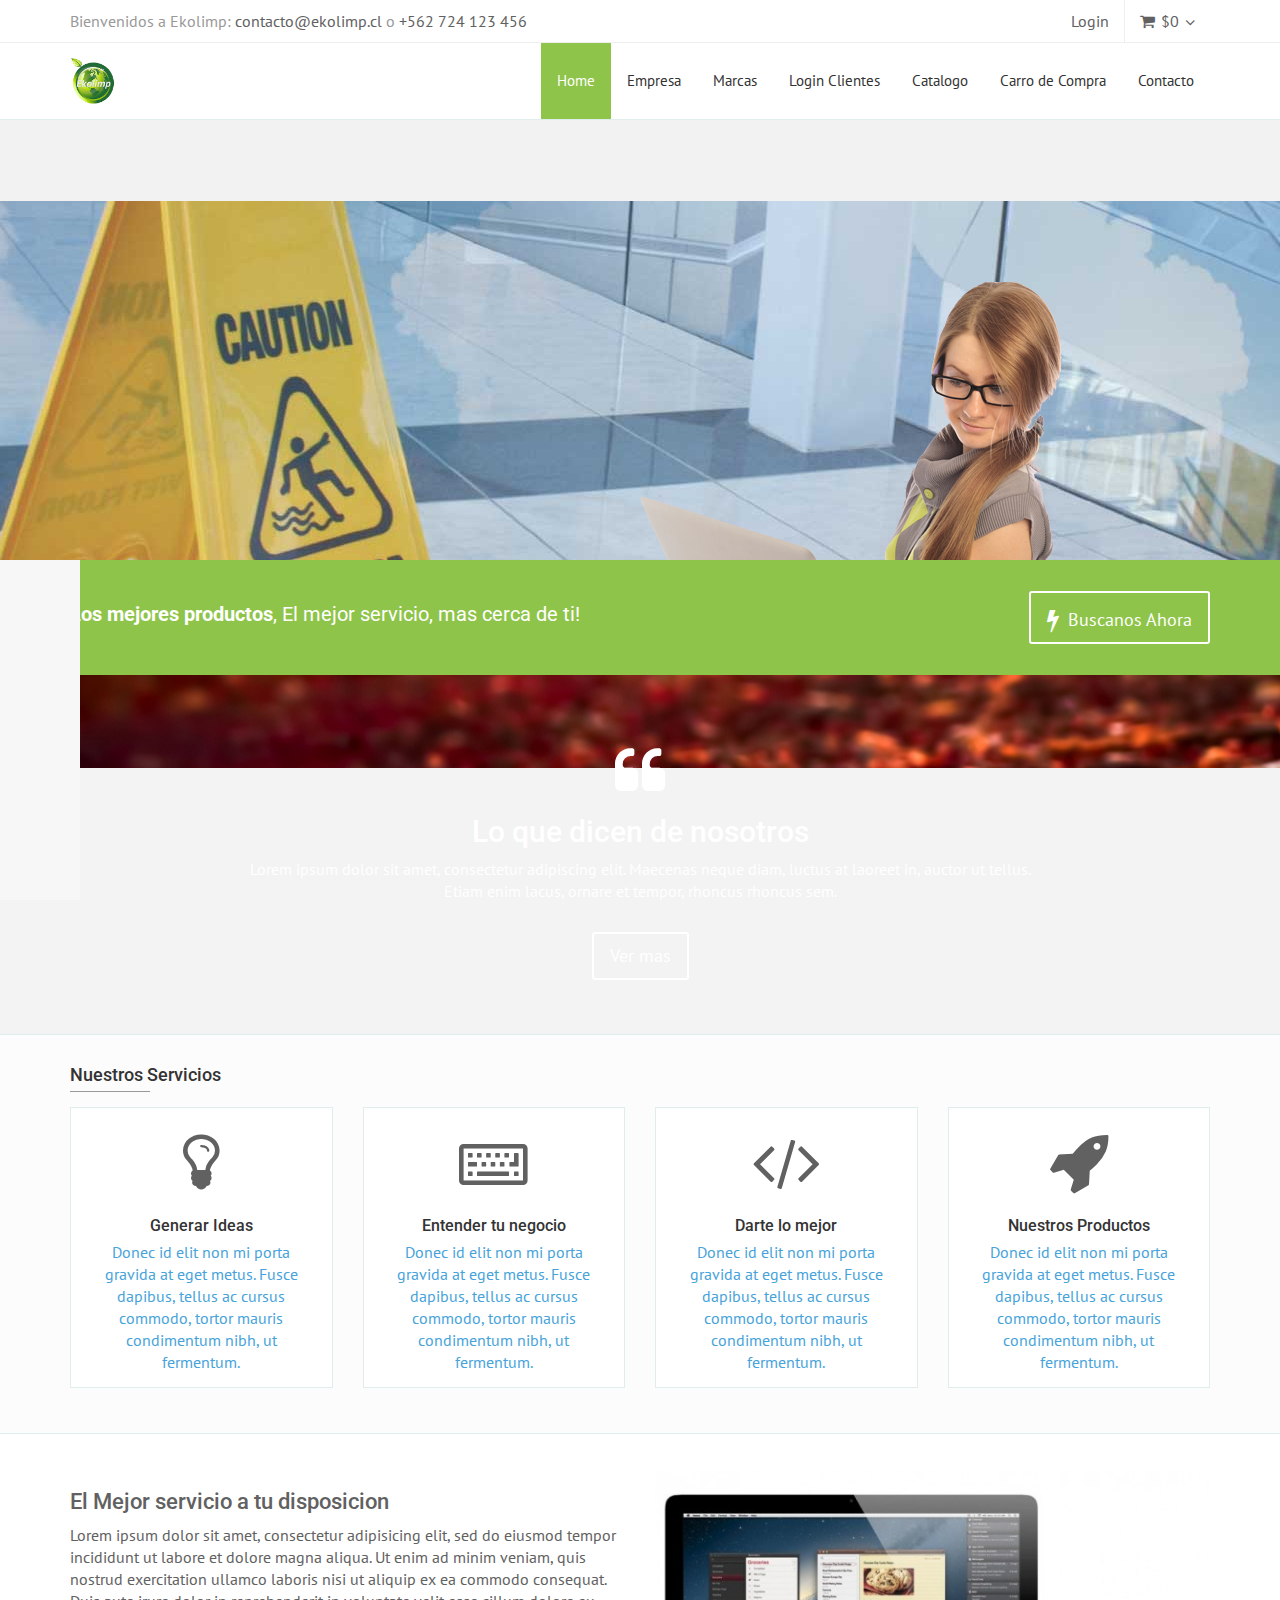
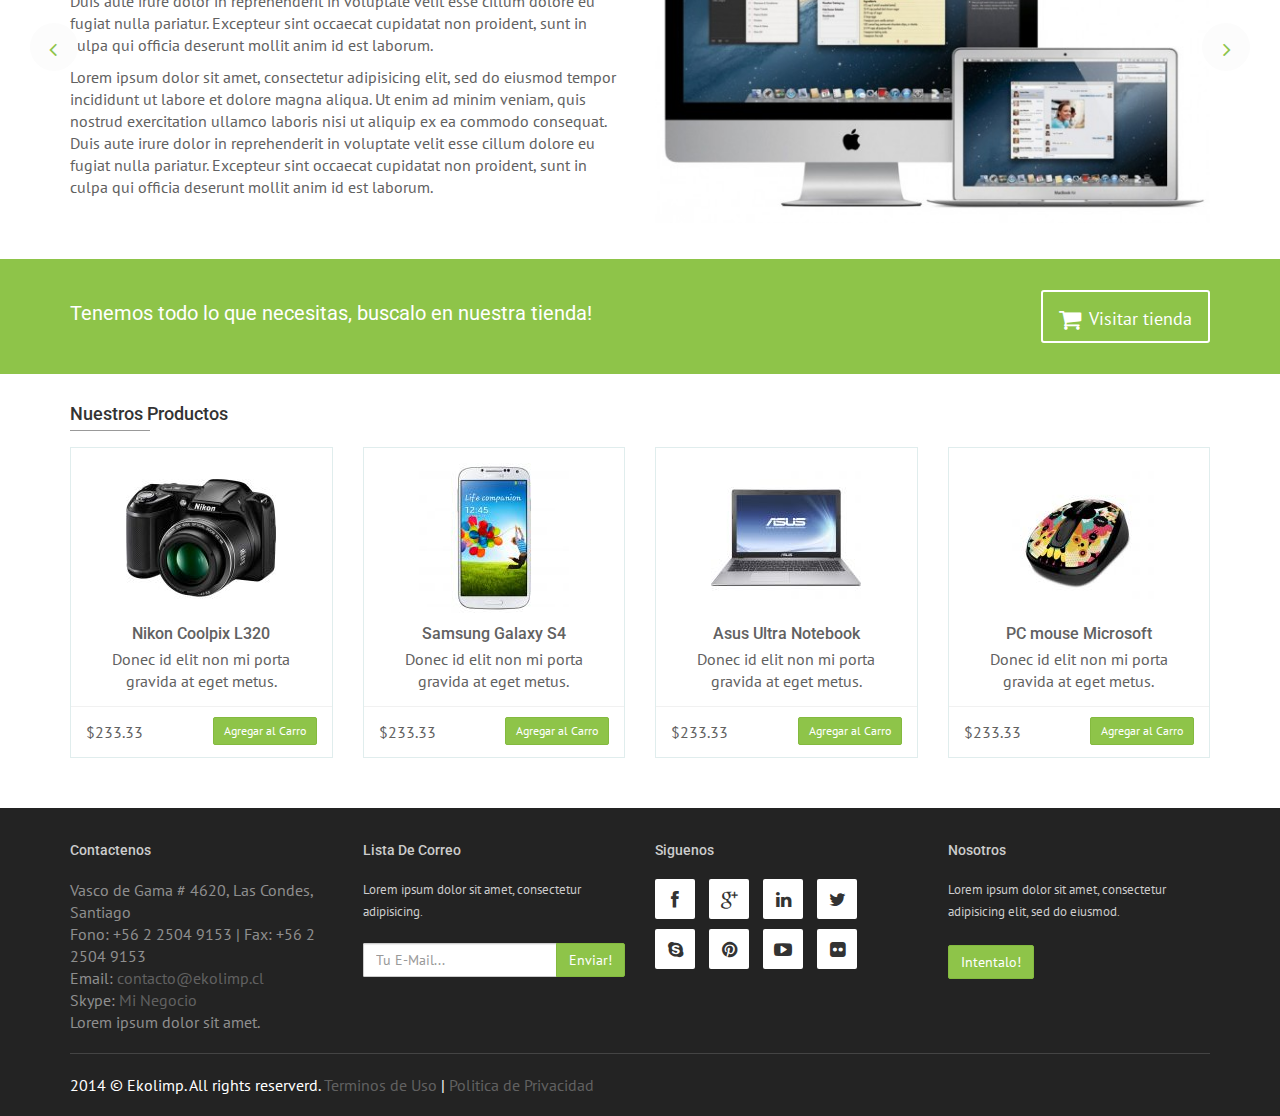
==== commit b8b418cb: "Menu casi terminado, falta actualizar links" ====
--- a/index.html
+++ b/index.html
@@ -12,6 +12,8 @@
 <!-- Menu Left -->
 <link rel="stylesheet" type="text/css" href="css/default.css" />
 <link rel="stylesheet" type="text/css" href="css/component.css" />
+<link rel="stylesheet" type="text/css" href="style.css" />
+
 <script src="js/modernizr.custom.js"></script>
 <!-- Menu Left -->
 </head>
@@ -265,15 +267,12 @@
 
 <ul class="cbp-vimenu">
 				<li><a href="#" class="icon-logo">Logo</a></li>
-				<li><a href="#" class="icon-archive">Archive</a></li>
-				<li><a href="#" class="icon-search">Search</a></li>
-				<li><a href="#" class="icon-pencil">Pencil</a></li>
-				<!-- Example for active item:
-				<li class="cbp-vicurrent"><a href="#" class="icon-pencil">Pencil</a></li>
-				-->
-				<li><a href="#" class="icon-location">Location</a></li>
-				<li><a href="#" class="icon-images">Images</a></li>
-				<li><a href="#" class="icon-download">Download</a></li>
+				<li><a href="#" class="icon-home">Search</a></li>
+				<li><a href="empresa.html" class="icon-empresa">Pencil</a></li>
+				<li><a href="#" class="icon-marcas">Location</a></li>
+				<li><a href="#" class="icon-clientes">Images</a></li>
+				<li><a href="#" class="icon-productos">Download</a></li>
+				<li><a href="#" class="icon-contacto">Download</a></li>
 			</ul>
 
 <!-- Menu Lateral -->
@@ -419,7 +418,7 @@
         </a>
     </section>
 
-    <section class="slice animate-hover-slide bg-5">
+<!--     <section class="slice animate-hover-slide bg-5">
         <div class="w-section inverse">
             <div class="container">
                 <h3 class="section-title">Nuestros Productos</h3>
@@ -499,7 +498,7 @@
                 </div>
             </div>
         </div>
-    </section>
+    </section> -->
 
     <section class="slice bg-2 p-15">
         <div class="cta-wr">
--- a/css/component.css
+++ b/css/component.css
@@ -8,7 +8,6 @@
 	font-weight: normal;
 	font-style: normal;
 }
-
 .cbp-vimenu {
 	position: fixed;
 	overflow: hidden;
@@ -19,7 +18,7 @@
 	margin: 0;
 	padding: 0;
 	background: #f7f7f7;
-	z-index:100;
+	z-index:10
 }
 
 .cbp-vimenu li a {
@@ -50,7 +49,7 @@
 }
 
 .cbp-vimenu li a:before {
-	font-family: 'ecoico';
+	font-family: 'icomoon';
 	speak: none;
 	font-style: normal;
 	font-weight: normal;
@@ -65,34 +64,38 @@
 }
 
 .cbp-vimenu li a.icon-logo:before {
-	content: "C";
+	content: "E";
 	font-weight: 700;
 	font-size: 300%;
 	font-family: 'Lato', Calibri, Arial, sans-serif;
 }
 
-.icon-search:before {
-	content: "\e004";
+.icon-home:before {
+	content: "\e600";
 }
 
 .icon-archive:before {
-	content: "\e005";
+	content: "\e605";
 }
 
-.icon-download:before {
-	content: "\e006";
+.icon-productos:before {
+	content: "\e604";
 }
 
-.icon-location:before {
-	content: "\e007";
+.icon-marcas:before {
+	content: "\e602";
 }
 
-.icon-images:before {
-	content: "\e009";
+.icon-clientes:before {
+	content: "\e603";
 }
 
-.icon-pencil:before {
-	content: "\e008";
+.icon-empresa:before {
+	content: "\e601";
+}
+
+.icon-contacto:before {
+	content: "\e606";
 }
 
 /* Example for media query (depends on total height of menu) */
--- a/style.css
+++ b/style.css
@@ -0,0 +1,47 @@
+@font-face {
+	font-family: 'icomoon';
+	src:url('fonts/icomoon.eot?z24ygf');
+	src:url('fonts/icomoon.eot?#iefixz24ygf') format('embedded-opentype'),
+		url('fonts/icomoon.woff?z24ygf') format('woff'),
+		url('fonts/icomoon.ttf?z24ygf') format('truetype'),
+		url('fonts/icomoon.svg?z24ygf#icomoon') format('svg');
+	font-weight: normal;
+	font-style: normal;
+}
+
+[class^="icon-"], [class*=" icon-"] {
+	font-family: 'icomoon';
+	speak: none;
+	font-style: normal;
+	font-weight: normal;
+	font-variant: normal;
+	text-transform: none;
+	line-height: 1;
+	
+
+	/* Better Font Rendering =========== */
+	-webkit-font-smoothing: antialiased;
+	-moz-osx-font-smoothing: grayscale;
+}
+
+.icon-home:before {
+	content: "\e600";
+}
+.icon-office:before {
+	content: "\e601";
+}
+.icon-barcode:before {
+	content: "\e602";
+}
+.icon-user:before {
+	content: "\e603";
+}
+.icon-signup:before {
+	content: "\e604";
+}
+.icon-cart:before {
+	content: "\e605";
+}
+.icon-mail:before {
+	content: "\e606";
+}
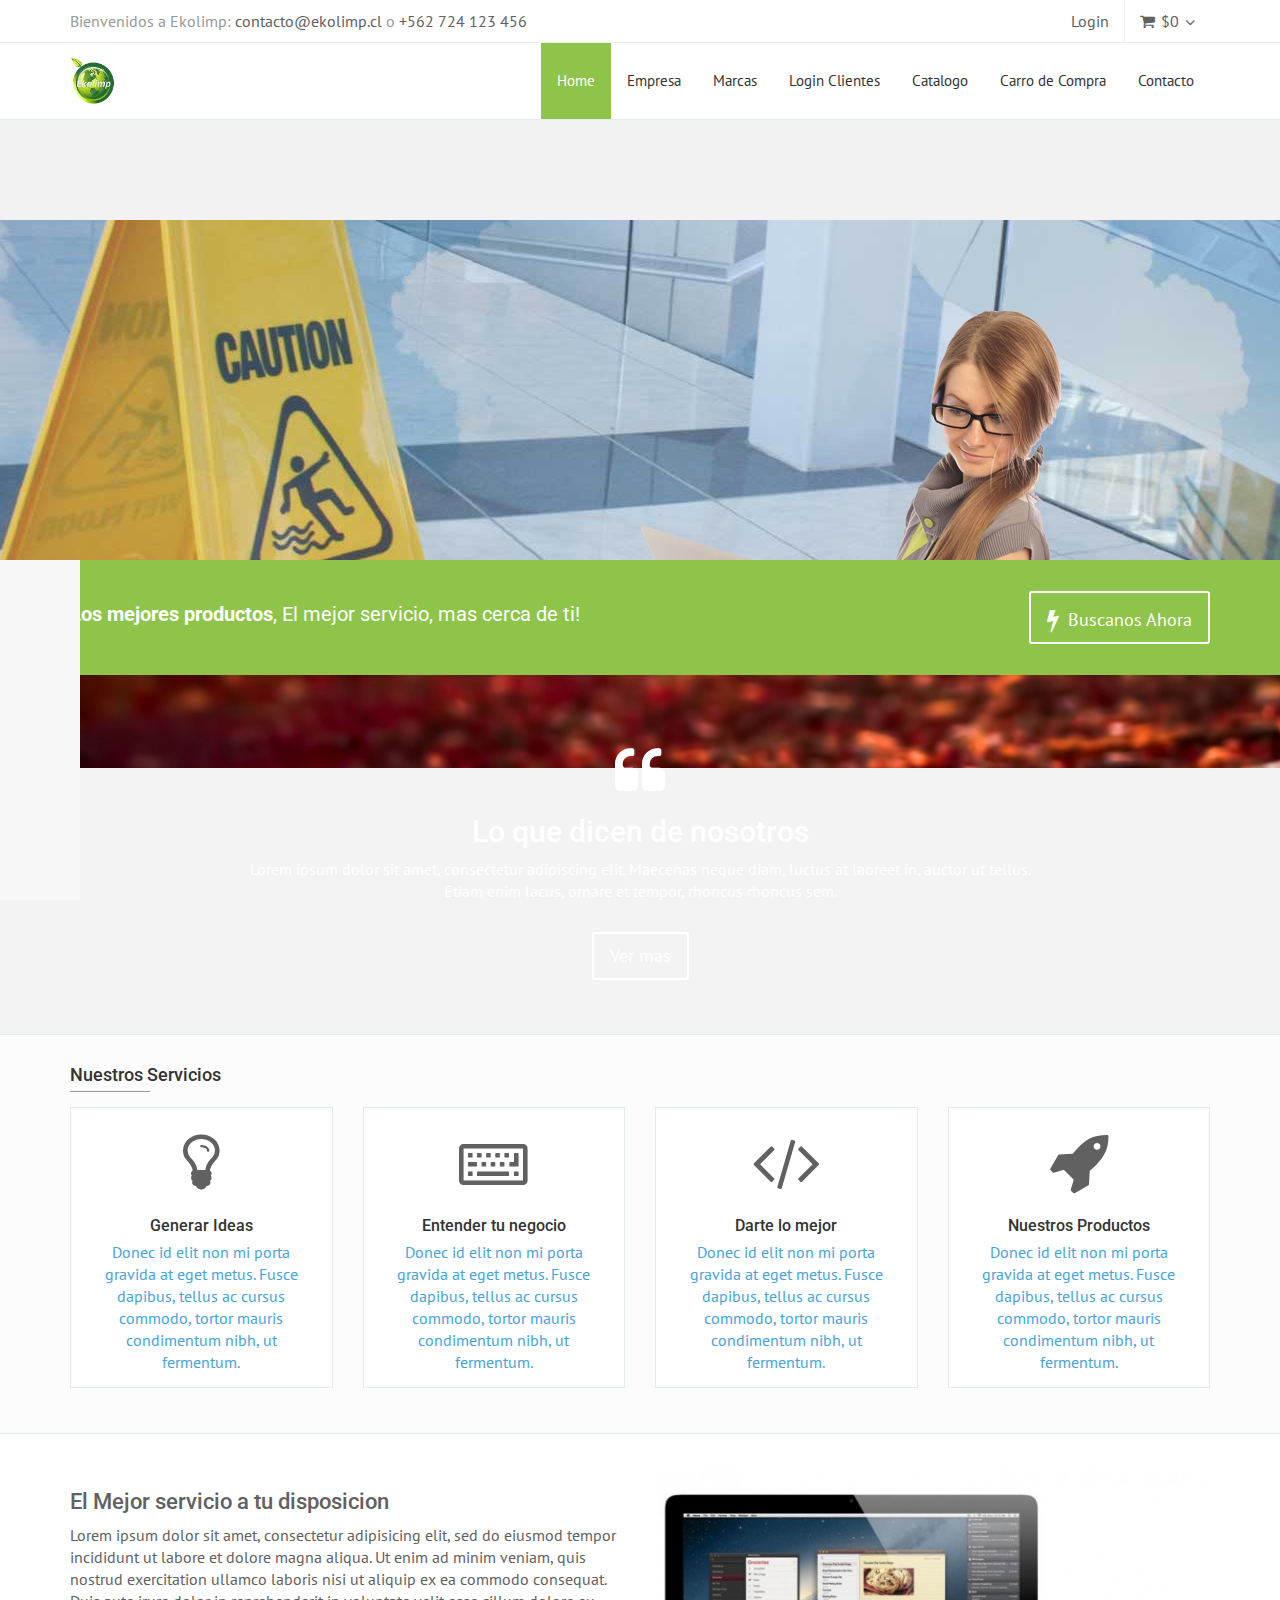
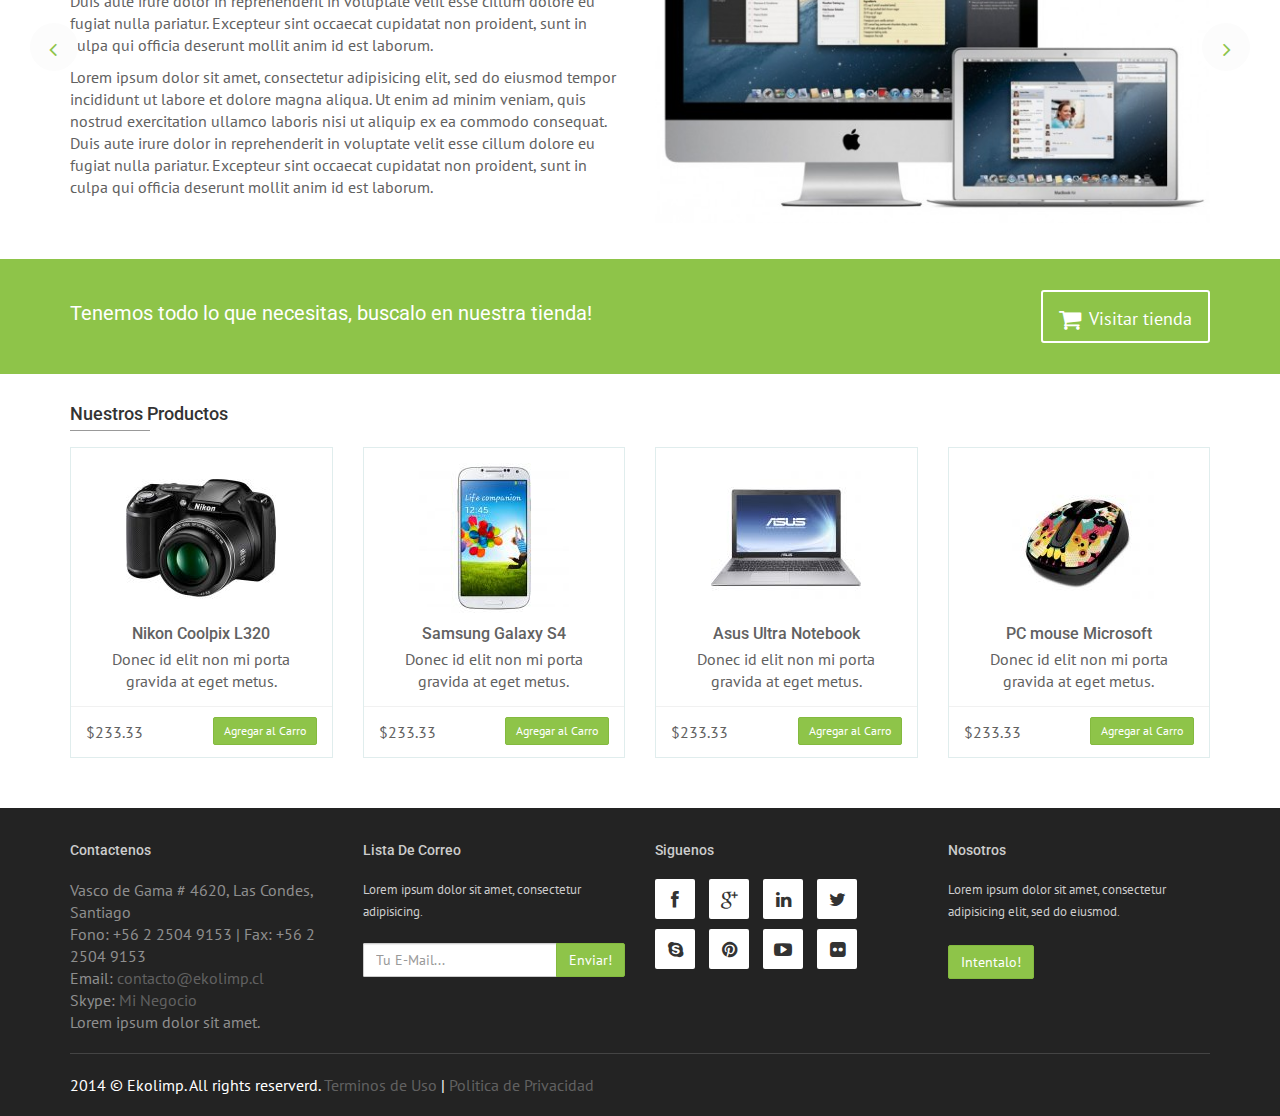
==== commit 3b4697a7: "Oculta elementos en Tablet y telefonos" ====
--- a/index.html
+++ b/index.html
@@ -265,7 +265,7 @@
 
 <!-- Menu Lateral -->
 
-<ul class="cbp-vimenu">
+<ul class="cbp-vimenu hidden-sm hidden-xs">
 				<li><a href="#" class="icon-logo">Logo</a></li>
 				<li><a href="#" class="icon-home">Search</a></li>
 				<li><a href="empresa.html" class="icon-empresa">Pencil</a></li>
